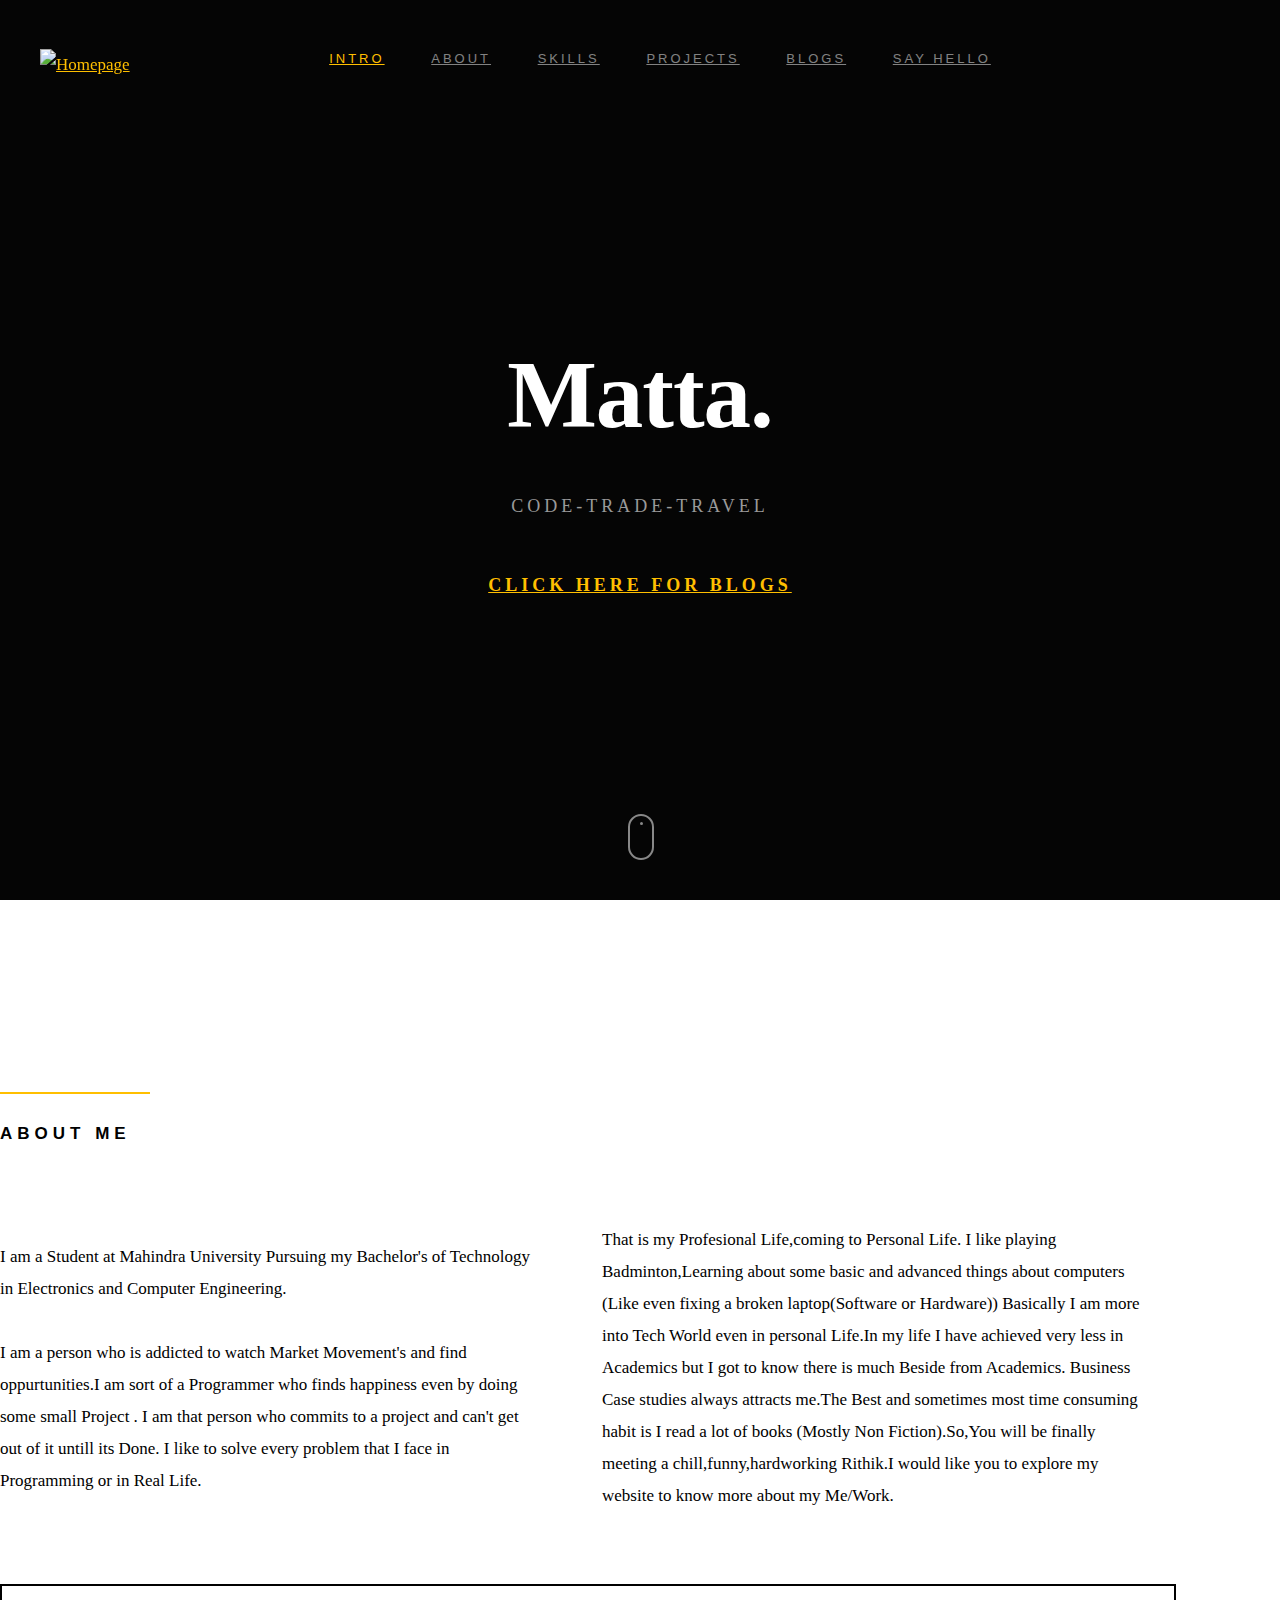
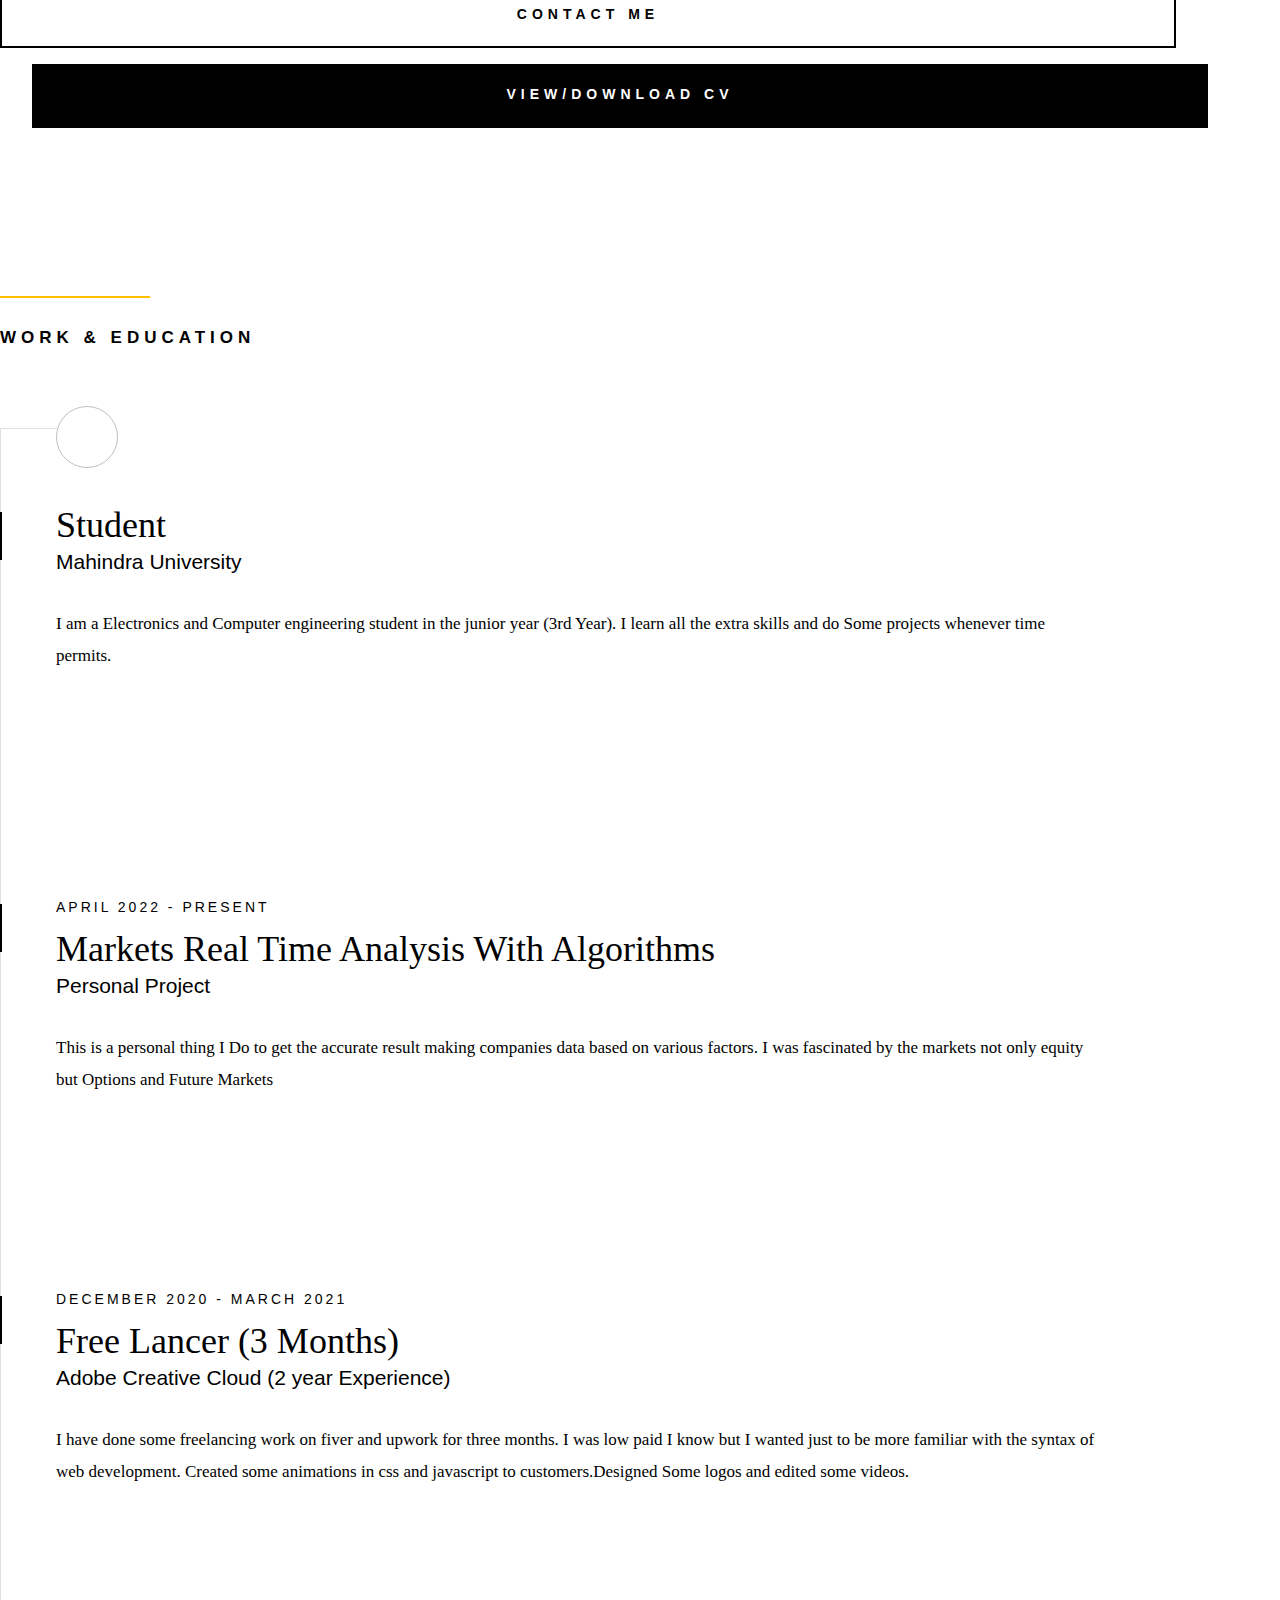
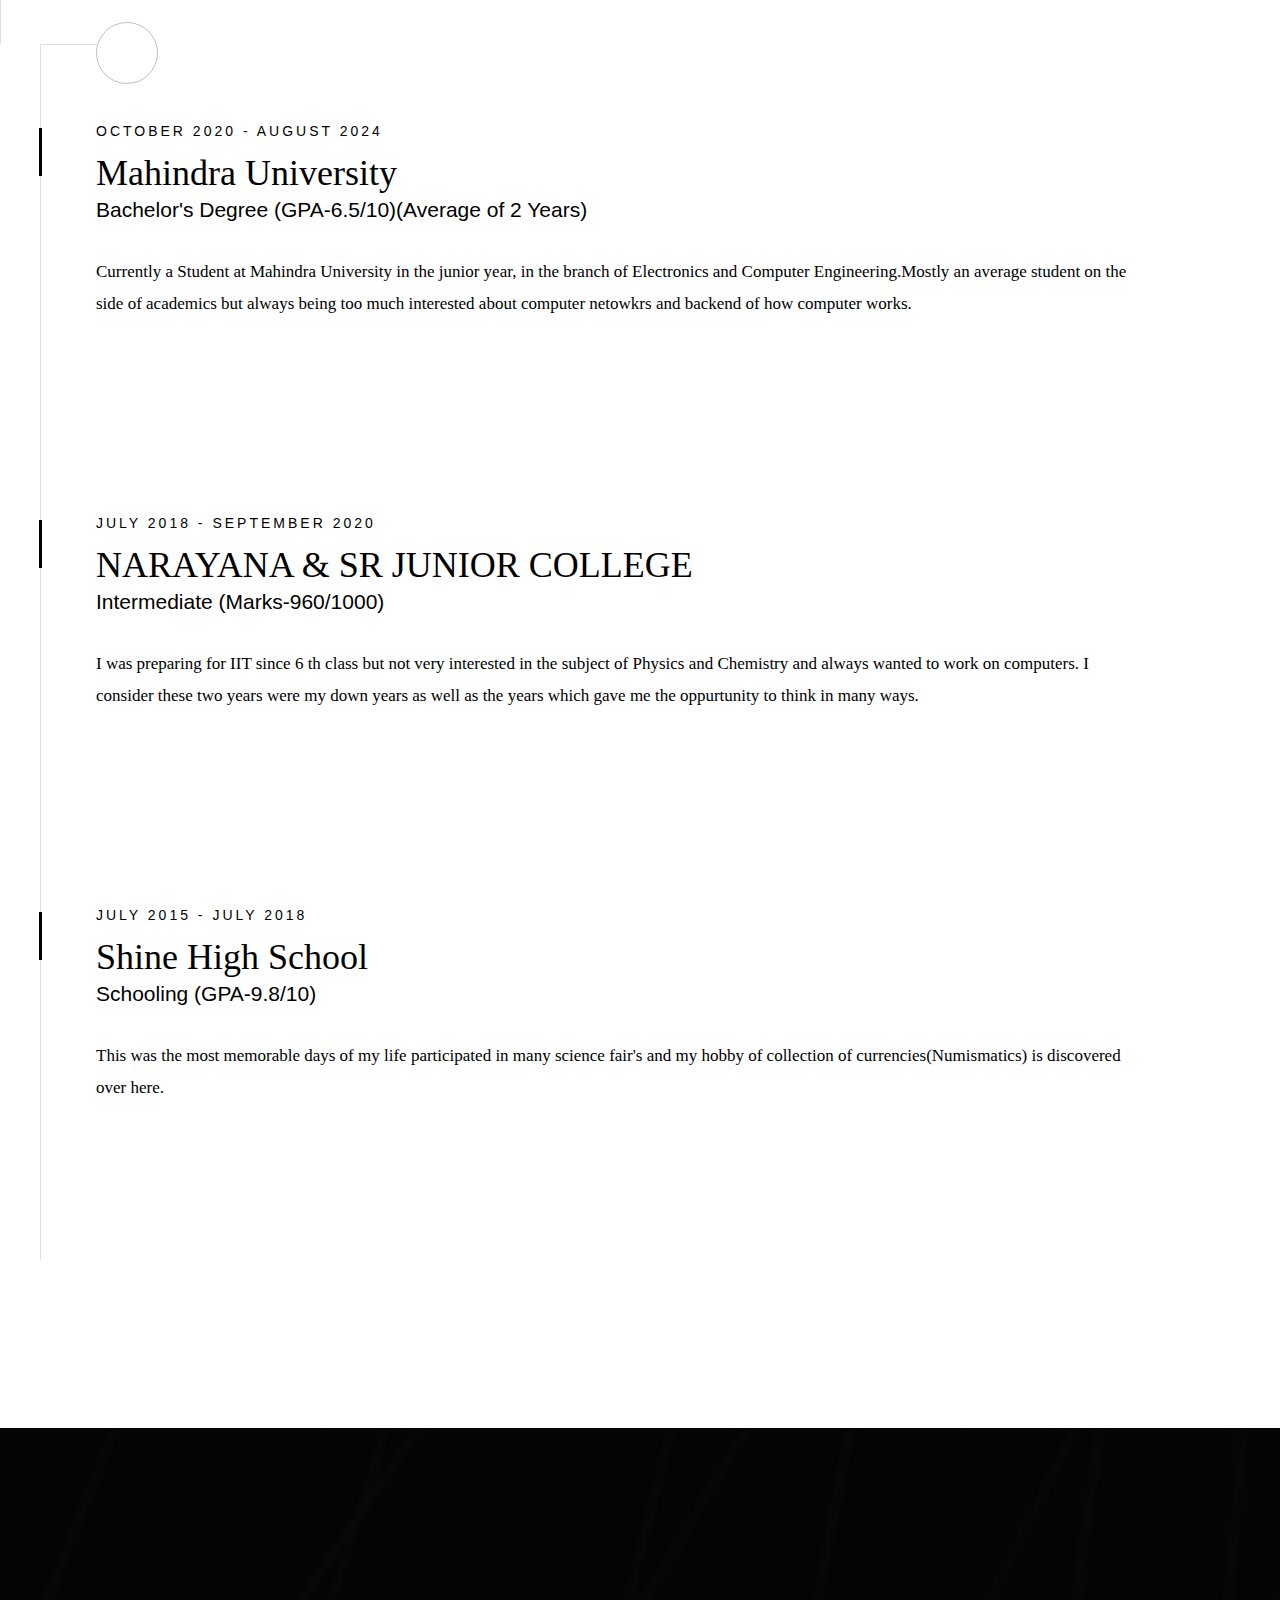
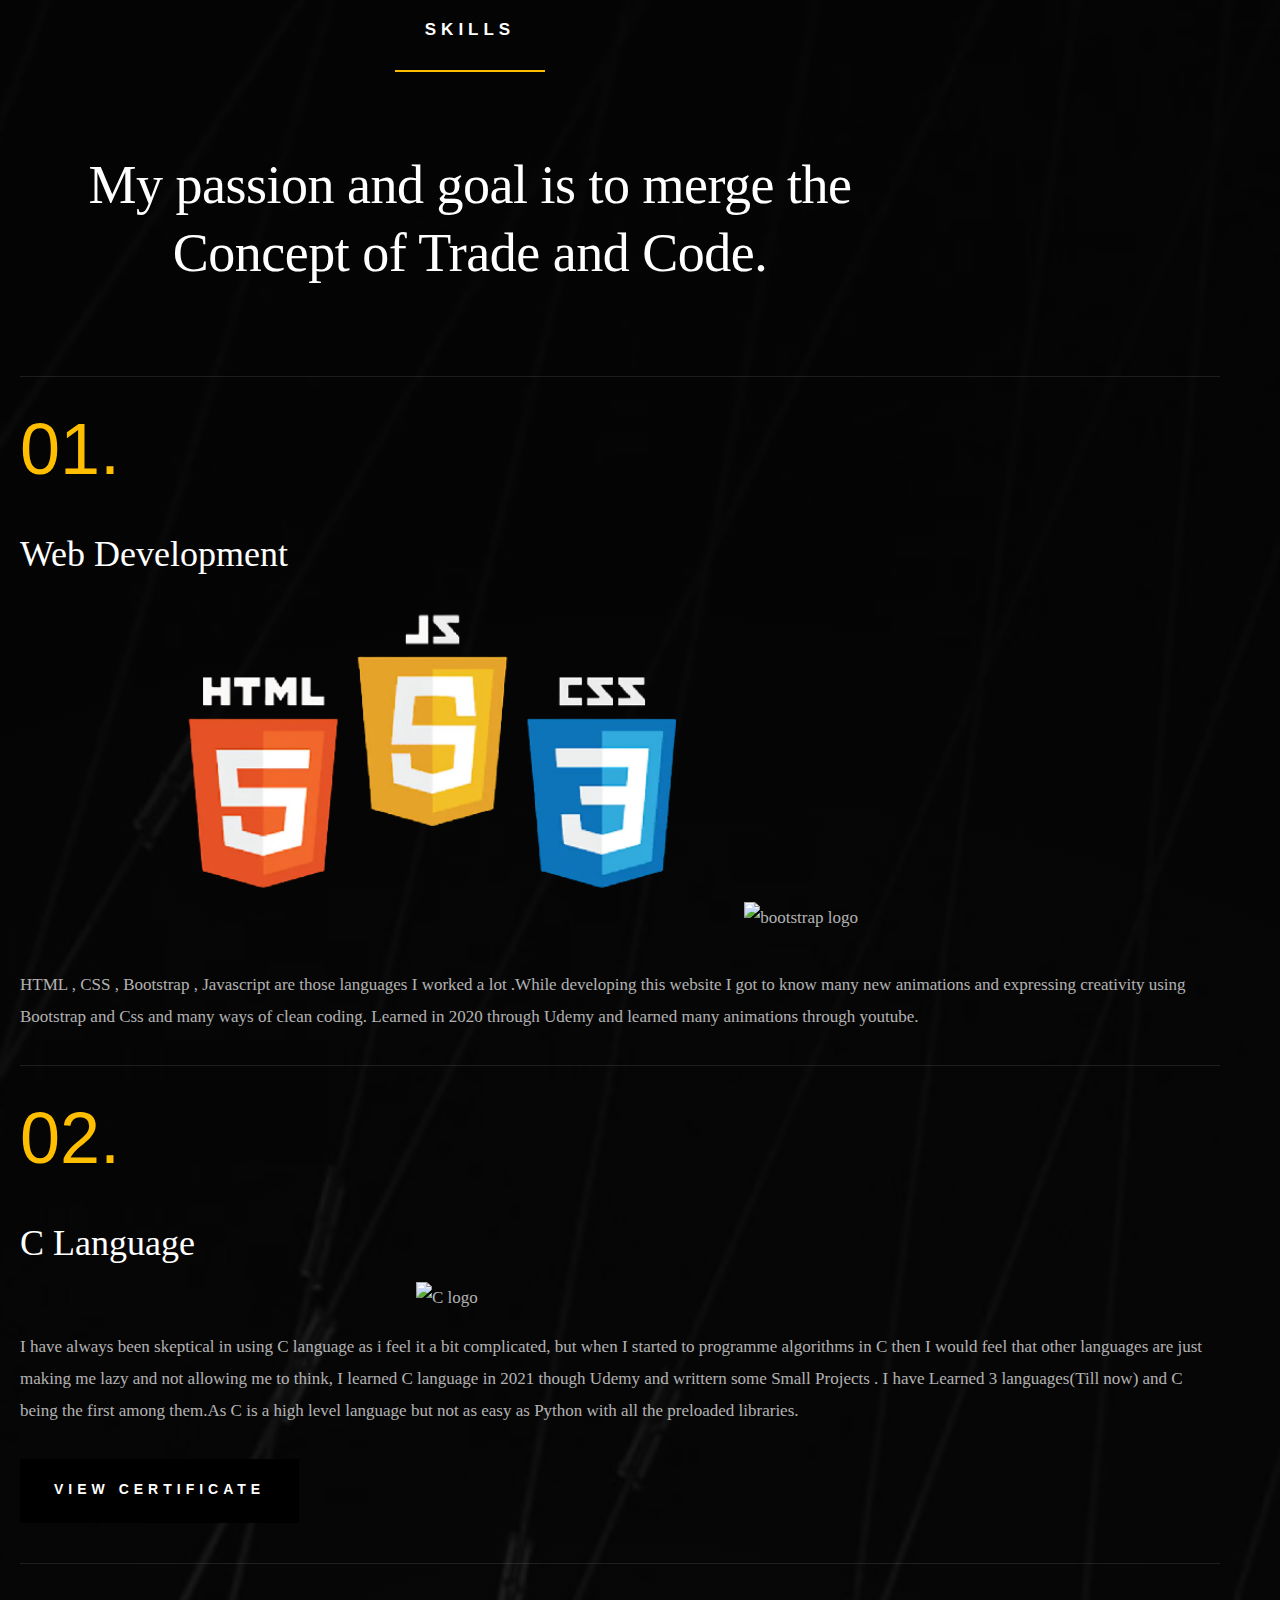
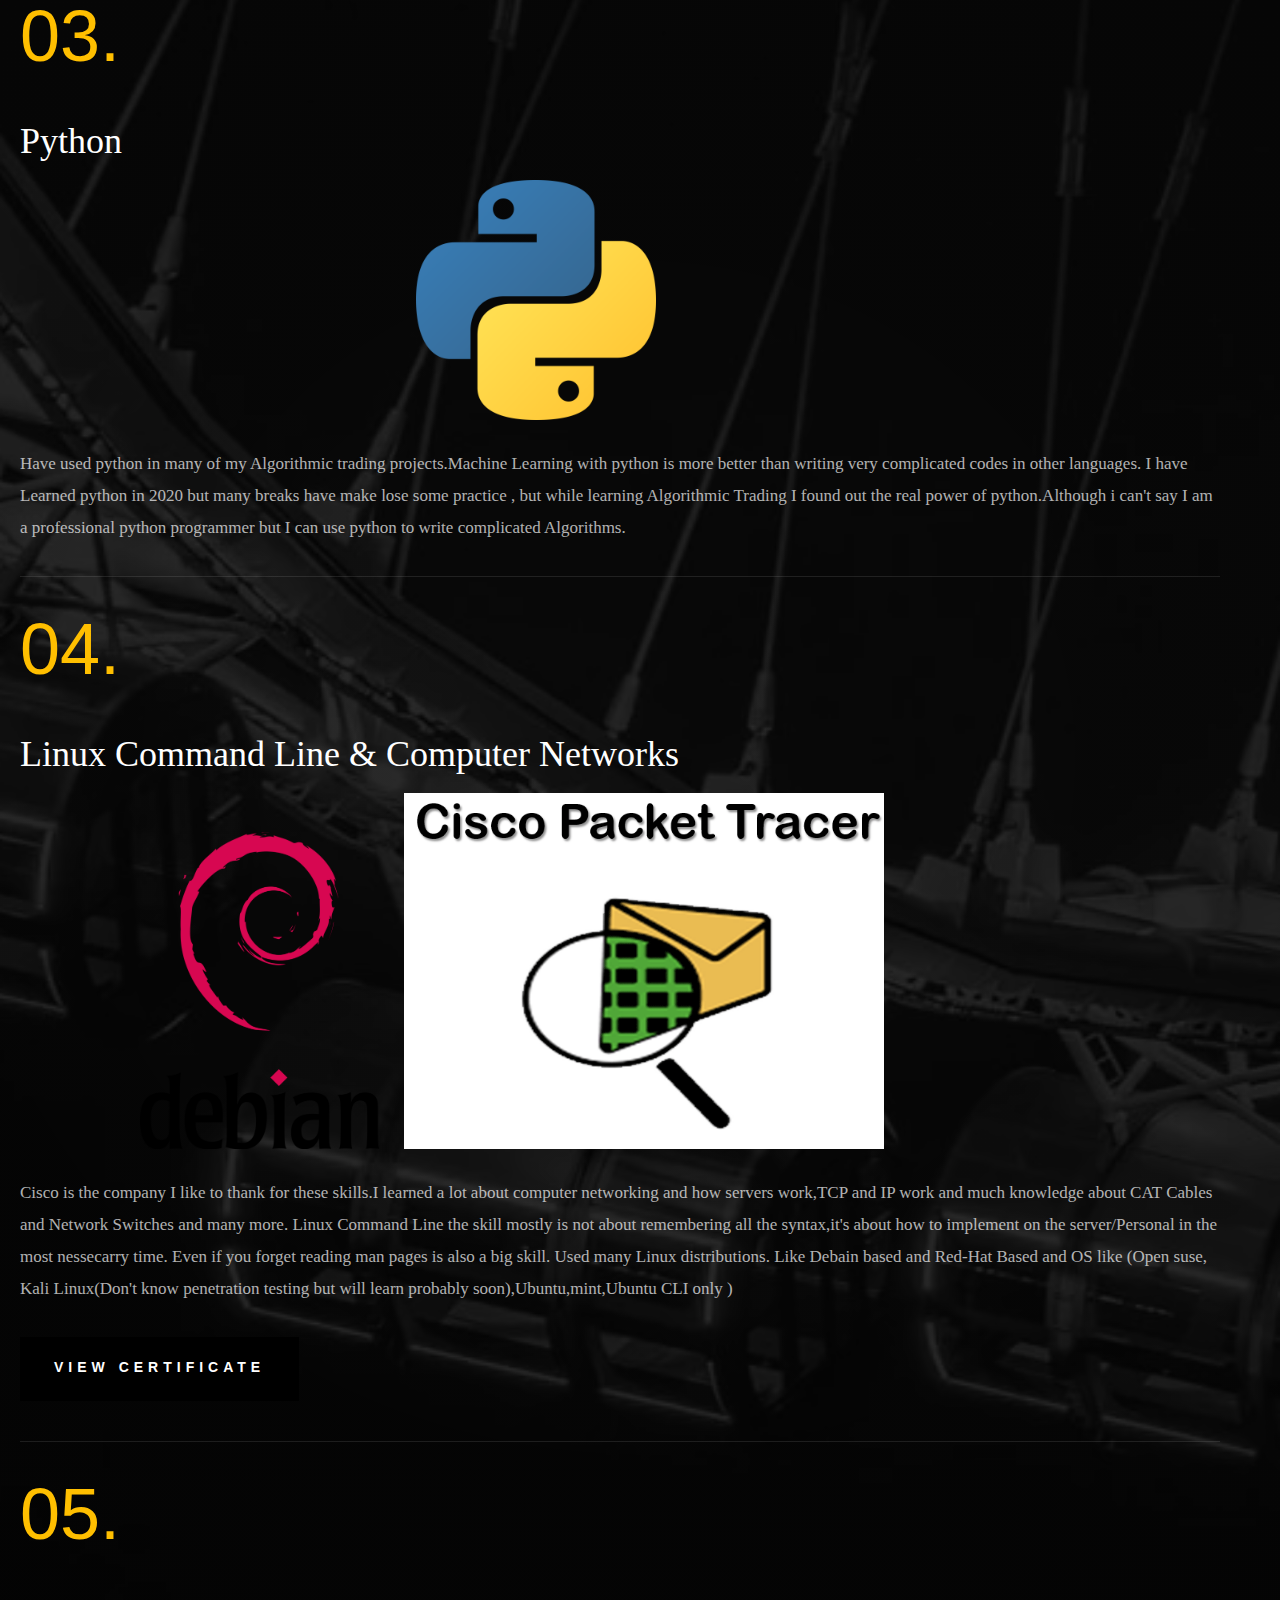
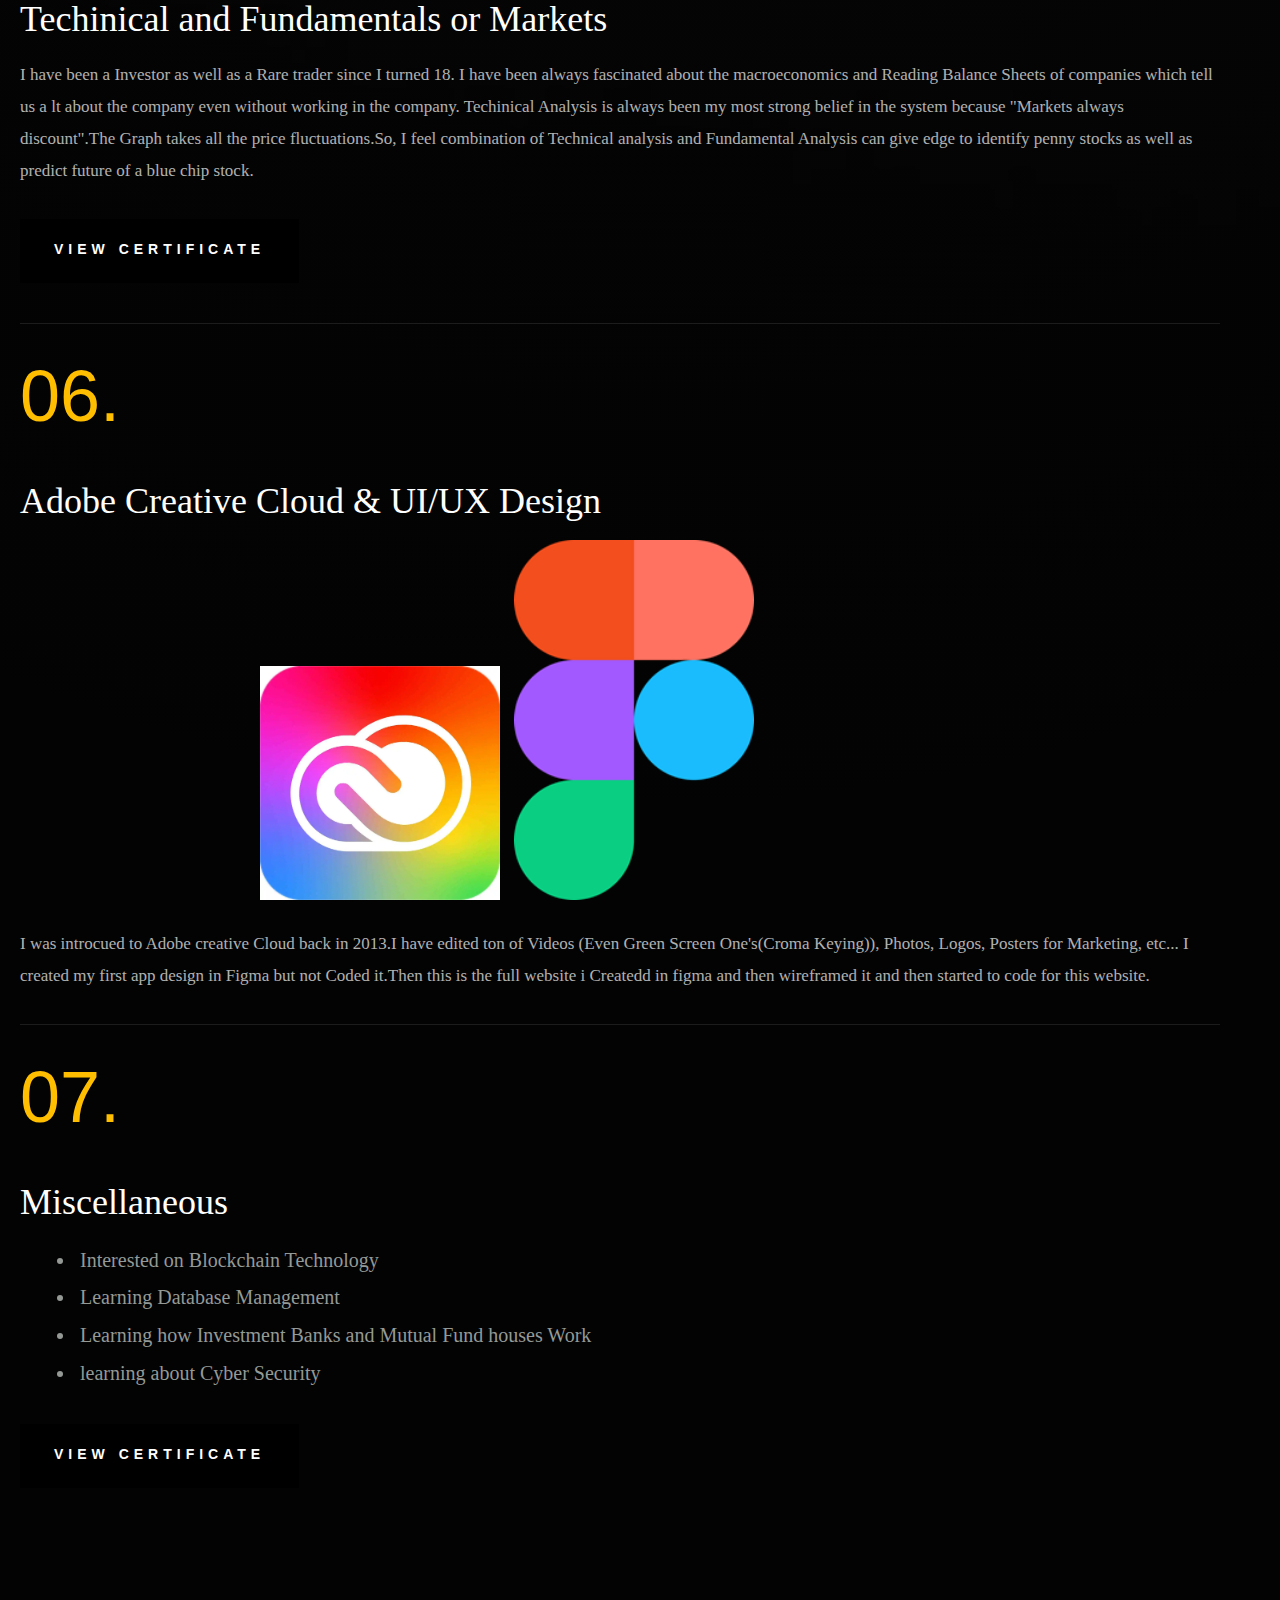
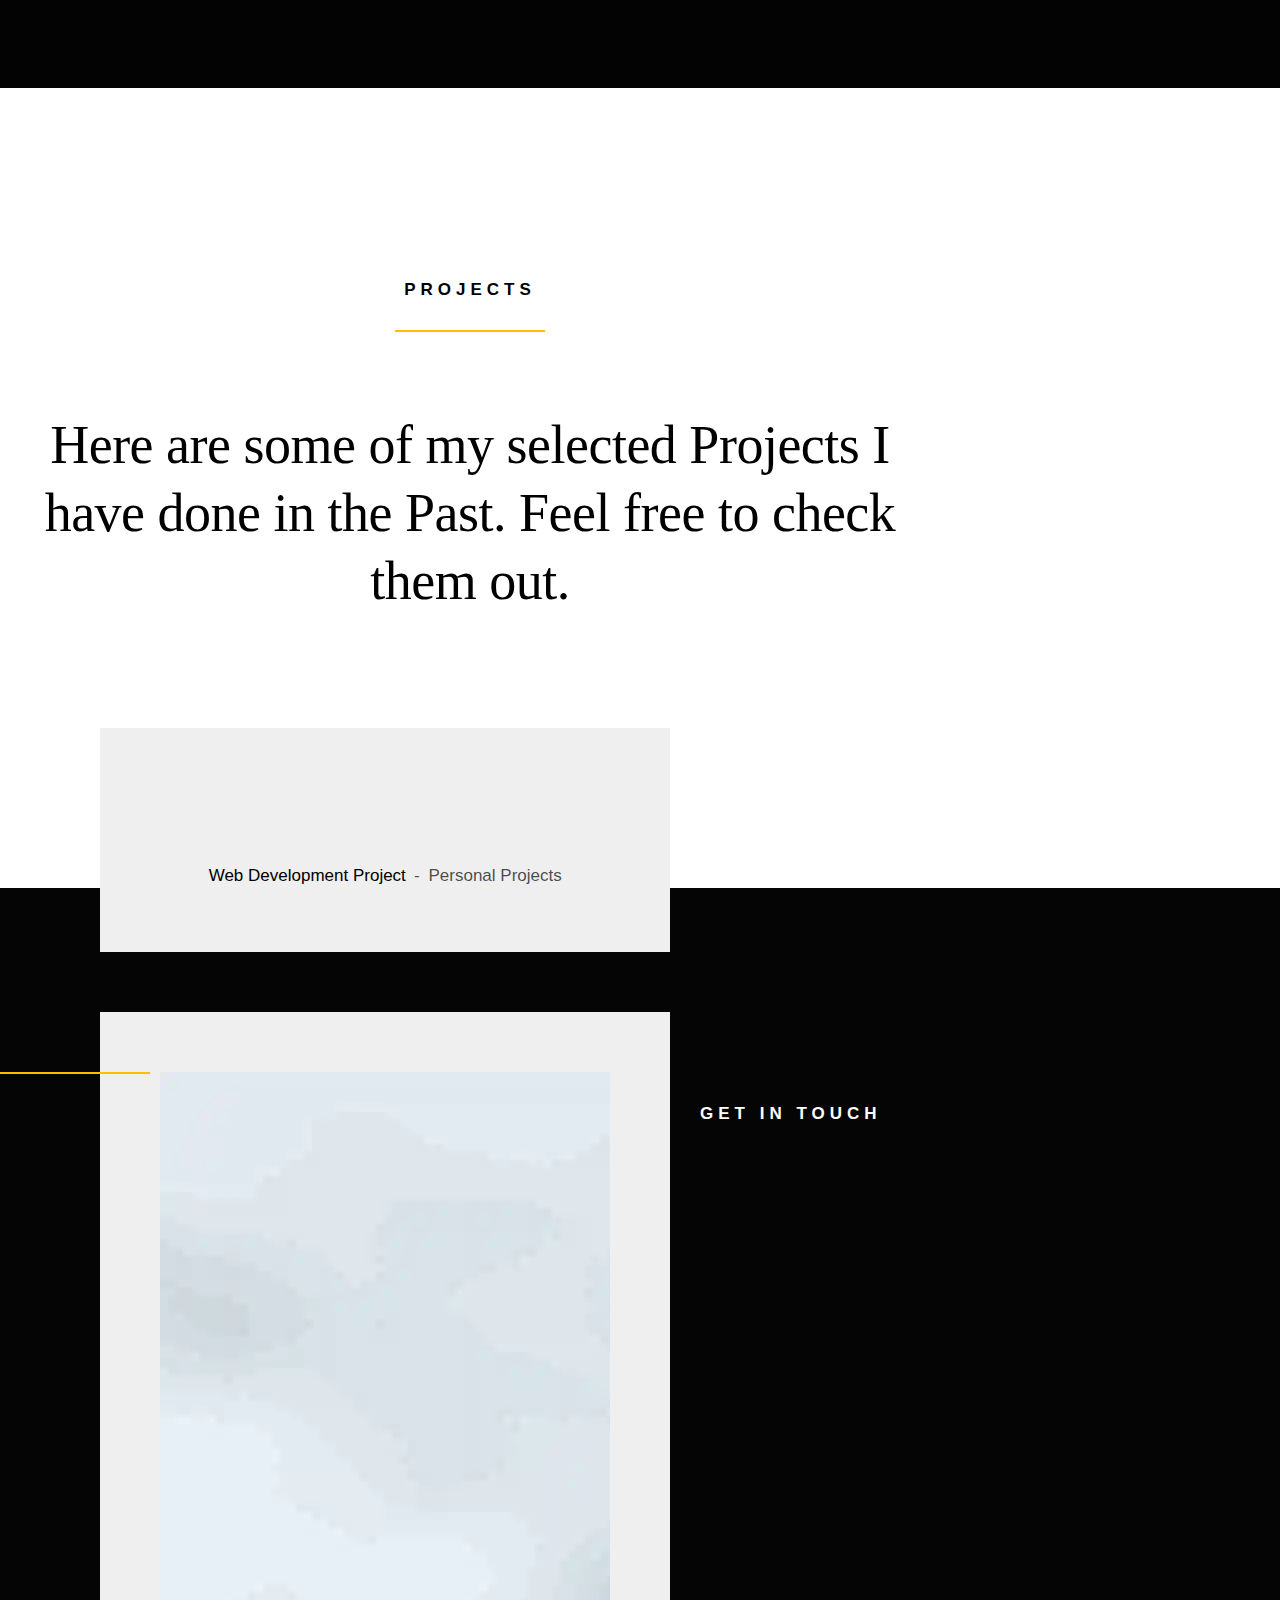
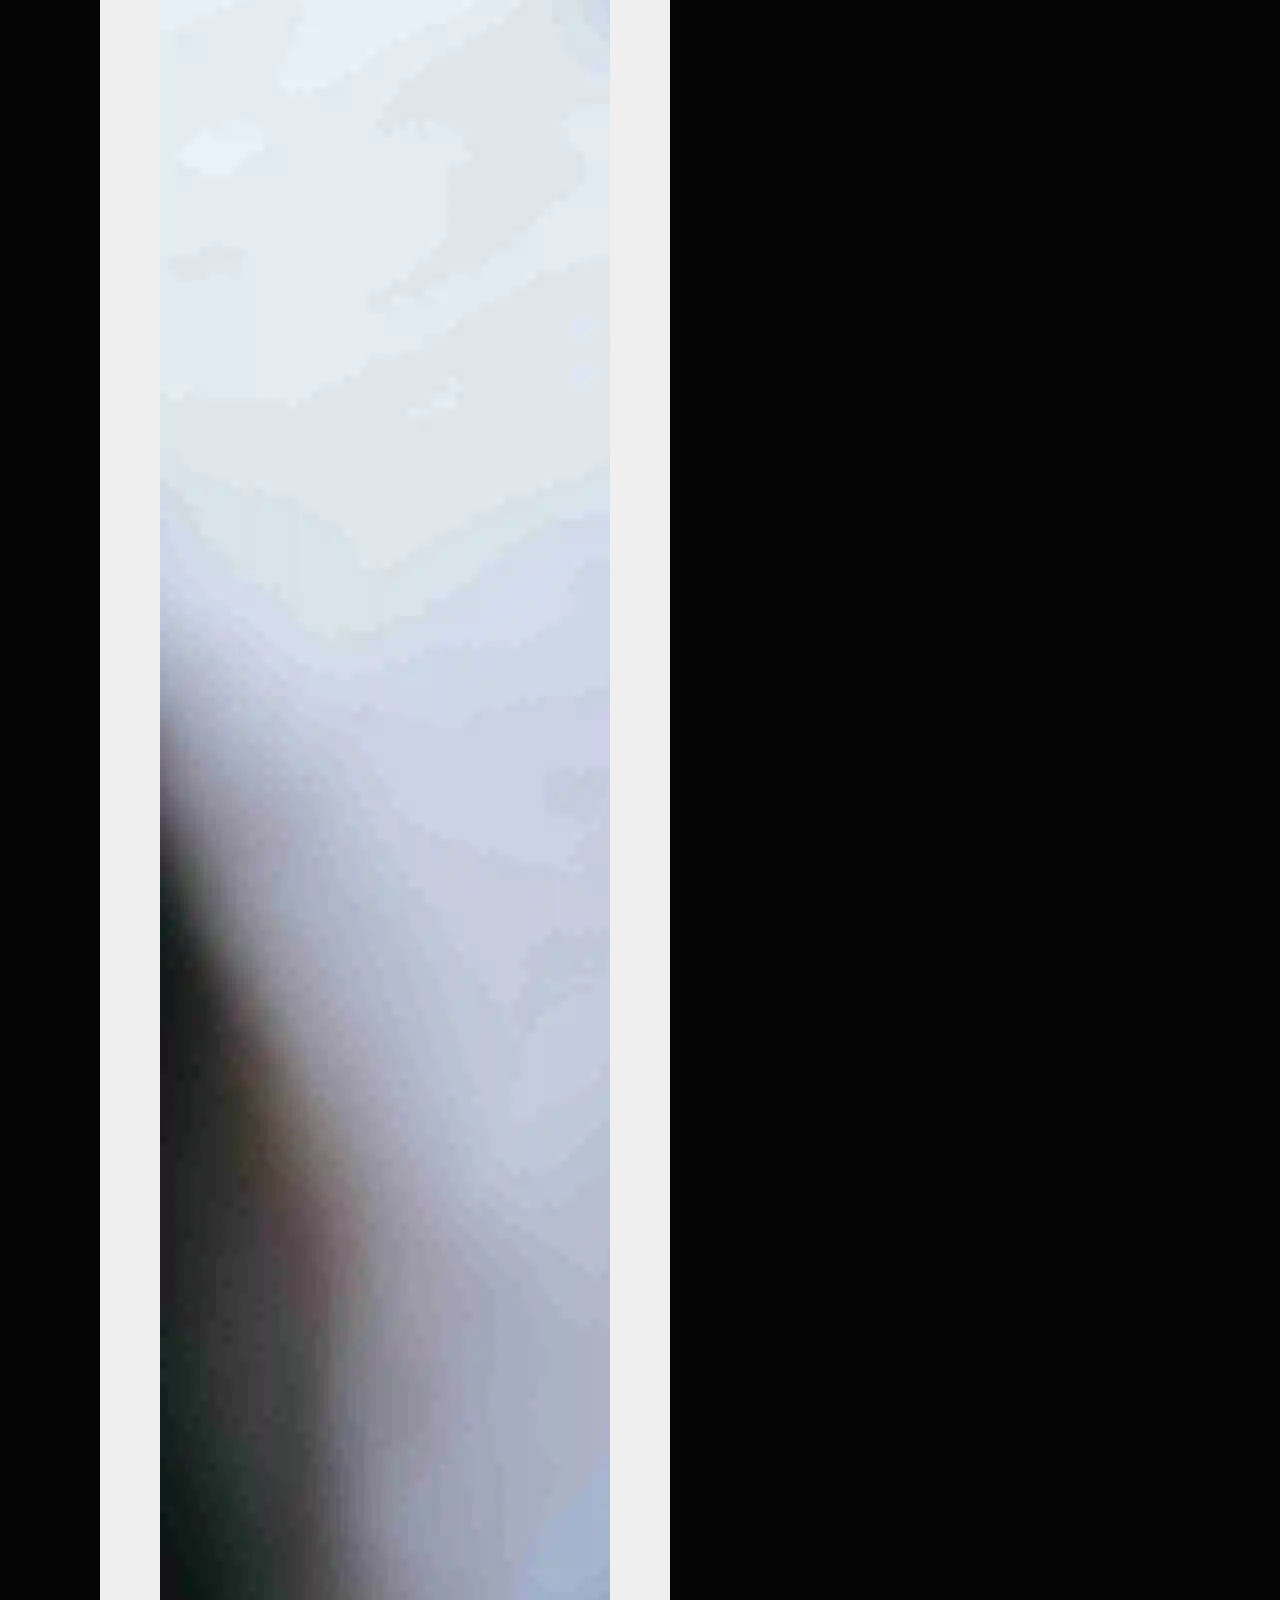
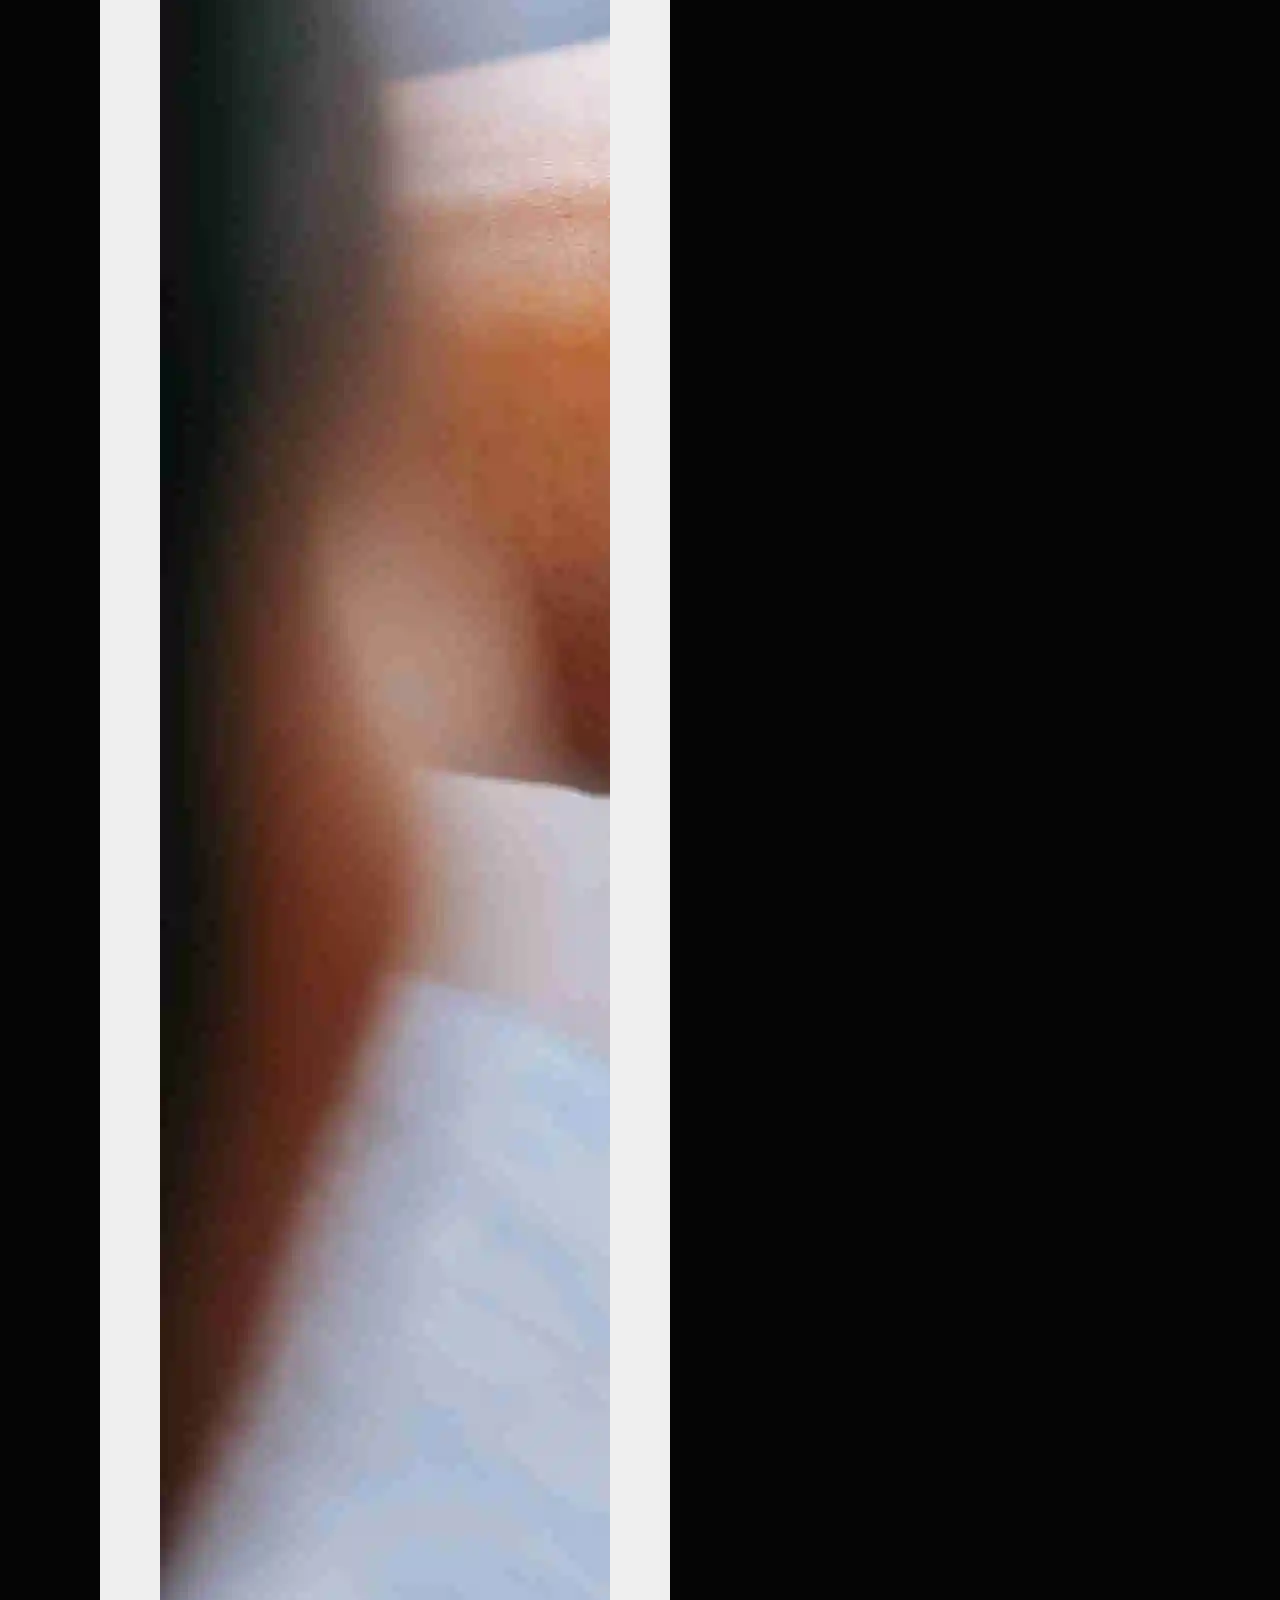
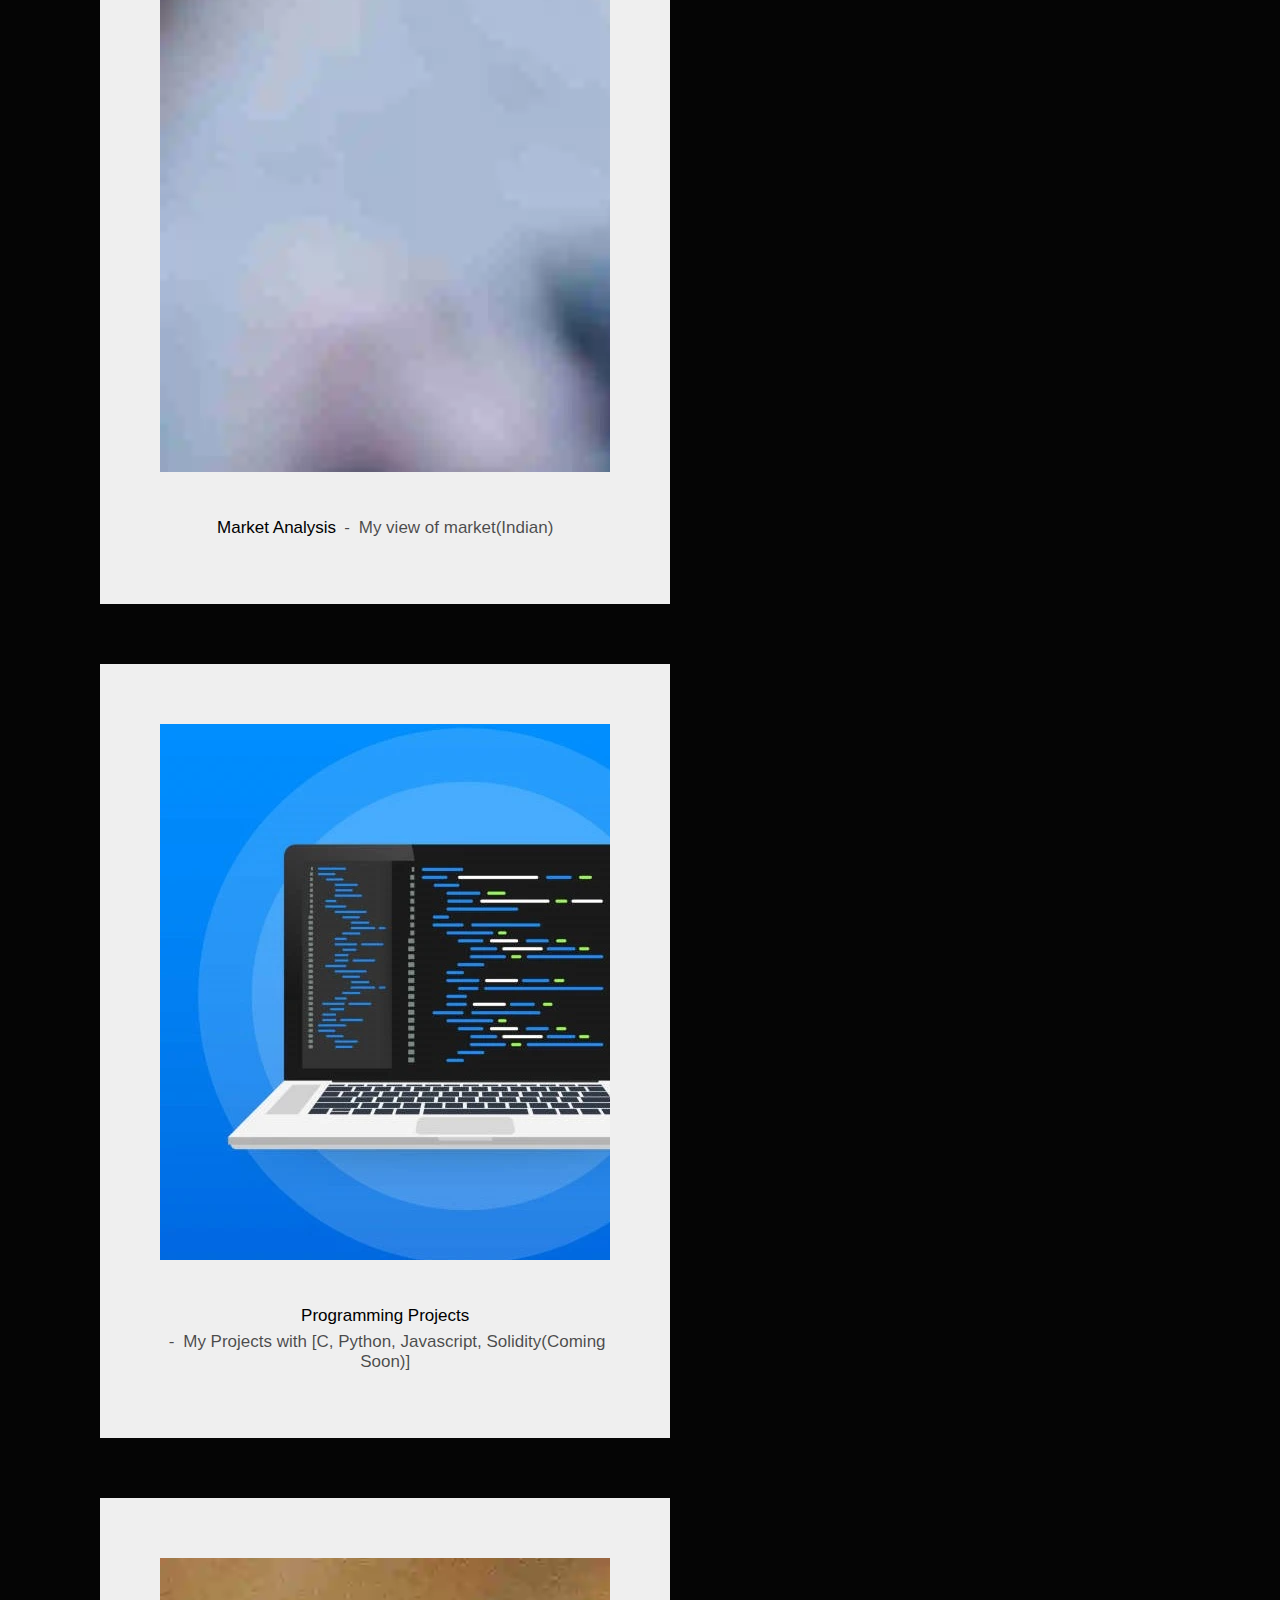
==== index.html @ fb53b97e "Updated right Cick action" ====
<!DOCTYPE html>
<html class="no-js" lang="en">
<head>

    <!--- basic needs-->
    <meta charset="utf-8">
    <title>Rithik Reddy</title>
    <meta name="description" content="This is a portfolio Website of Matta Rithik Reddy a student studying at Mahindra University in Electronics and Computer Engineering.I am a Coder, Programmer, Market Data Algorithmic  Analyser.">
    <meta name="author" content="I am Rithik Redddy A Student and a progrmmer and a Investor/Trader">

    <!-- mobile specific metas-->
    <meta name="viewport" content="width=device-width, initial-scale=1">

    <!-- CSS-->
    <link rel="stylesheet" href="css/base.css">
    <link rel="stylesheet" href="css/vendor.css">
    <link rel="stylesheet" href="css/main.css">
    
    <!--Baground links--> <!--Not in Action Now-->
    <!--<link rel="stylesheet" href="style.css"> Need to Code very specifically for this-->
    <link href="fontawesome/css/all.css" rel="stylesheet">

    <!-- script-->
    <script src="js/modernizr.js"></script>
    <script src="js/pace.min.js"></script>

    <!-- favicons -->
    <link rel="apple-touch-icon" sizes="180x180" href="favicon_io/apple-touch-icon.png">
    <link rel="icon" type="image/png" sizes="32x32" href="favicon_io/favicon-32x32.png">
    <link rel="icon" type="image/png" sizes="16x16" href="favicon_io/favicon-16x16.png">
    <link rel="manifest" href="favicon_io/site.webmanifest">

</head>

<body id="top">

    <div id="preloader">
        <div id="loader"></div>
    </div>

    <!-- Website header -->
    <header class="s-header">

        <div class="header-logo">
            <a class="site-logo" href="index.html">
                <img src="images/logo.png" alt="Homepage">
            </a>
        </div>

        <nav class="header-nav-wrap">
            <ul class="header-main-nav">
                <li class="current"><a class="smoothscroll" href="#intro" title="intro">Intro</a></li>
                <li><a class="smoothscroll" href="#about" title="about">About</a></li>
                <li><a class="smoothscroll" href="#services" title="services">Skills</a></li>
                <li><a class="smoothscroll" href="#works" title="works">Projects</a></li>
                <li><a  href="Blog\index.html" target="_blank" title="Blogs">Blogs</a></li>
                <li><a class="smoothscroll" href="#contact" title="contact us">Say Hello</a></li>
            </ul>

            <ul class="header-social">
                <li><a href="https://www.linkedin.com/in/rithik-reddy-matta-a4a5b3221/" target=”_blank”><i class="fab fa-linkedin" aria-hidden="true"></i></a></li>
                <li><a href="https://github.com/MattaRithikReddy" target=”_blank”><i class="fab fa-github" aria-hidden="true"></i></a></li>
                <li><a href="https://www.instagram.com/rithikreddy_matta/" target=”_blank”><i class="fab fa-instagram" aria-hidden="true"></i></a></li>
                <li><a href="https://twitter.com/rithikreddy_18" target=”_blank”><i class="fab fa-twitter" aria-hidden="true"></i></a></li>
            </ul>
        </nav>

        <a class="header-menu-toggle" href="#"><span>Menu</span></a>

    </header> <!-- end s-header(site-header) -->

<!--Baground Behind Intro-->


    <!-- intro -->
    <section class="box-intro">
          <div class="table-cell">
              <h1 class="box-headline letters rotate-2">
                  <span class="box-words-wrapper">
                      <b class="is-visible" style="color:white;">Matta.</b>
                      <b style="color:white;">&nbsp;Rithik .</b>
                      <b style="color:white;">Reddy .</b>
                    <!--  <b class="Full Name">Matta Rithik Reddy</b> it is looking ODD-->
                  </span>
          </h1>
              <h5>Code-Trade-Travel</h5>
              <h5><a href="Blog\index.html" target="_blank"><strong>Click here For Blogs</strong></a>  </h5>
          </div>

          <div class="mouse">
              <div class="scroll"></div>
          </div>
      </section>


    <!-- about -->
    <section id="about" class="s-about target-section">

        <div class="about-me">

            <div class="row heading-block" data-aos="fade-up">
                <div class="column large-full">
                    <h2 class="section-heading">About Me</h2>
                </div>
            </div>

            <div class="row about-me__content" data-aos="fade-up">
                <div class="column large-full about-me__text">
                    <p class="lead">
                    I am a Student at Mahindra University Pursuing my Bachelor's of Technology in Electronics and Computer Engineering.
                    </p>

                    <p>
                    I am a person who is addicted to watch Market Movement's and find oppurtunities.I am sort of a Programmer who finds
                    happiness even by doing some small Project . I am  that person who commits to a project and can't get out of it untill its Done.
                    I like to solve every problem that I face in Programming or in Real Life.
                    </p>

                    <p>
                    That is my Profesional Life,coming to Personal Life. I like playing Badminton,Learning about some basic and advanced things about computers (Like even  fixing a broken laptop(Software or Hardware))
                    Basically I am more into Tech World even in personal Life.In my life I have achieved very less in Academics but I got to know there is much Beside from Academics. Business Case studies always attracts me.The Best and sometimes most time consuming habit is
                    I read a lot of books (Mostly Non Fiction).So,You will be finally meeting a chill,funny,hardworking Rithik.I would like you to explore my website to know more about my Me/Work.
                    </p>

                </div>
            </div>

            <div class="row about-me__buttons">
                <div class="column large-half tab-full" data-aos="fade-up">
                    <a href="#contact" class="btn btn--stroke full-width">Contact Me</a>
                </div>
                <div class="column large-half tab-full" data-aos="fade-up">
                    <a href="Certificates/Resume.pdf"target="_blank" class="btn btn--primary full-width">View/Download CV</a>
                </div>
            </div>

        </div> <!-- end about-me -->

        <div class="about-experience">

            <div class="row heading-block" data-aos="fade-up">
                <div class="column large-full">
                    <h2 class="section-heading">Work & Education</h2>
                </div>
            </div>

            <div class="row about-experience__timeline">

                <div class="column large-half tab-full" data-aos="fade-up">
                    <div class="timeline">

                        <div class="timeline__icon-wrap">
                            <span class="timeline__icon timeline__icon--work"></span>
                        </div>
                        <div class="timeline__block">
                            <div class="timeline__bullet"></div>
                            <div class="timeline__header">
                                <p class="timeline__timeframe"></p>
                                <h3 class="item-title">Student</h3>
                                <h5>Mahindra University</h5>
                            </div>
                            <div class="timeline__desc">
                                <p>I am a Electronics and Computer engineering student in the junior year (3rd Year). I learn all the extra skills and do Some projects  whenever time permits.</p>
                            </div>
                        </div>


                        <div class="timeline__block">
                            <div class="timeline__bullet"></div>
                            <div class="timeline__header">
                                <p class="timeline__timeframe">April 2022 - Present</p>
                                <h3 class="item-title">Markets Real Time Analysis With Algorithms</h3>
                                <h5>Personal Project </h5>
                            </div>
                            <div class="timeline__desc">
                                <p>This is a personal thing I Do to get the accurate result making companies data based on various factors. I was fascinated by the markets not only equity but Options and Future Markets </p>
                            </div>
                        </div>

                        <div class="timeline__block">
                            <div class="timeline__bullet"></div>
                            <div class="timeline__header">
                                <p class="timeline__timeframe">December 2020 - march 2021</p>
                                <h3 class="item-title">Free Lancer (3 Months)</h3>
                                <h5>Adobe Creative Cloud (2 year Experience)</h5>
                            </div>
                            <div class="timeline__desc">
                                <p>I have done some freelancing work on fiver and upwork for three months. I was low paid I know but I wanted just to be more familiar with the syntax of web development. Created some animations in css and javascript to customers.Designed Some logos and edited some videos.</p>
                            </div>
                        </div>
                    </div>
                </div>

                <div class="column large-half tab-full" data-aos="fade-up">
                    <div class="timeline">

                        <div class="timeline__icon-wrap">
                            <span class="timeline__icon timeline__icon--education"></span>
                        </div>

                        <div class="timeline__block">
                            <div class="timeline__bullet"></div>
                            <div class="timeline__header">
                                <p class="timeline__timeframe">October 2020 - August 2024</p>
                                <h3 class="item-title">Mahindra University </h3>
                                <h5>Bachelor's Degree (GPA-6.5/10)(Average of 2 Years)</h5>
                            </div>
                            <div class="timeline__desc">
                                <p>Currently a  Student at Mahindra University in  the junior year, in the branch of Electronics and Computer Engineering.Mostly an average student on the side of academics but always being too much interested about computer netowkrs and backend of how computer works.</p>
                            </div>
                        </div>

                        <div class="timeline__block">
                            <div class="timeline__bullet"></div>
                            <div class="timeline__header">
                                <p class="timeline__timeframe">JULY 2018 - SEPTEMBER 2020</p>
                                <h3 class="item-title">NARAYANA & SR JUNIOR COLLEGE</h3>
                                <h5>Intermediate (Marks-960/1000)</h5>
                            </div>
                            <div class="timeline__desc">
                                <p>I was preparing for IIT since 6 th class but not very interested in the subject of Physics and Chemistry and always wanted to work on computers. I consider these two years were my down years as well as the years which gave me the oppurtunity to think in many ways. </p>
                            </div>
                        </div>

                        <div class="timeline__block">
                            <div class="timeline__bullet"></div>
                            <div class="timeline__header">
                                <p class="timeline__timeframe">july 2015 - july 2018</p>
                                <h3 class="item-title">Shine High School</h3>
                                <h5>Schooling (GPA-9.8/10)</h5>
                            </div>
                            <div class="timeline__desc">
                                <p>This was the most memorable days of my life participated in many science fair's and my hobby of collection of currencies(Numismatics) is discovered over here.</p>
                            </div>
                        </div>

                    </div>
                </div>
            </div>

        </div> <!-- end about-experience -->

    </section> <!-- end s-about -->


    <!-- Skills -->
    <section id="services" class="s-services ss-dark target-section">

        <div class="shadow-overlay"></div>

        <div class="row heading-block heading-block--center" data-aos="fade-up">
            <div class="column large-full">
                <h2 class="section-heading section-heading--centerbottom">Skills</h2>

                <p class="section-desc">
                    My passion and goal is to merge the Concept of Trade and Code.
                </p>
            </div>
        </div> <!-- end heading-block -->

        <div class="row services-list block-large-1-3 block-medium-1-2 block-tab-full">

            <div class="column item-service" data-aos="fade-up">
                <div class="item-service__content">
                    <h4 class="item-title">Web Development</h4>
                    <img class="Html-css-image" src="images\skills\html-css-js.webp" alt="all three languages logo">
                    <img class="Bootstrap-image" src="images\skills\bootstrap-stack.webp" alt="bootstrap logo">
                    <p>
                    HTML , CSS , Bootstrap , Javascript are those languages I worked a lot .While developing this website I got to know many new animations and expressing creativity using Bootstrap and Css and many ways of clean coding. Learned in 2020 through Udemy and learned many animations through youtube.
                    </p>
                </div>
            </div>

            <div class="column item-service" data-aos="fade-up">
                <div class="item-service__content">
                    <h4 class="item-title">C Language </h4>
                    <img class="C-language" src="images\skills\C-language.webp" alt="C logo">
                    <p>
                    I have always been skeptical in using C language as i feel it a bit complicated, but when I started to programme algorithms in C then I  would feel that other languages are just making me lazy and not allowing me to think,
                    I learned C language in 2021 though Udemy and writtern some Small Projects . I have Learned 3 languages(Till now) and C being the first among them.As C is a high level language but not as easy as Python with all the preloaded libraries.

                    </p>
                </div>
                <div class="column large-half tab-full" >
                    <a href="Certificates\C Language.pdf"target="_blank"  class="btn btn--primary ">View Certificate</a>
                </div>
            </div>

            <div class="column item-service" data-aos="fade-up">
                <div class="item-service__content">
                    <h4 class="item-title">Python</h4>
                      <img class="C-language" src="images\skills\Python.webp" alt="Python Logo">
                    <p>
                    Have used python in many of my Algorithmic trading projects.Machine Learning with python is more better than writing very complicated codes in other languages.
                    I have Learned python in 2020 but many breaks have make lose some practice , but while learning Algorithmic Trading I found out the real power of python.Although i can't say I
                    am a professional python programmer but I can use python to write complicated Algorithms.
                    </p>
                </div>
            </div>

            <div class="column item-service" data-aos="fade-up">
                <div class="item-service__content">
                    <h4 class="item-title">Linux Command Line & Computer Networks</h4>
                      <img class="Debian" src="images\skills\Debian.webp" alt="Debian">
                      <img class="packettracer" src="images\skills\packet-tracer.webp" alt="packettracer">
                    <p>
                      Cisco is the company I like to thank for these skills.I learned a lot about computer networking and how servers work,TCP and IP work and much knowledge about CAT Cables and Network Switches and many more.
                      Linux Command Line the skill mostly is not about remembering all the syntax,it's about how to implement on the server/Personal in the most nessecarry time. Even if you forget reading man pages is also a big skill.
                      Used many Linux distributions. Like Debain based and Red-Hat Based and OS like (Open suse, Kali Linux(Don't know penetration testing but will learn probably soon),Ubuntu,mint,Ubuntu CLI only )
                    </p>
                </div>
                  <div class="column large-half tab-full" >
                        <a href="Certificates\Linux_Networking.pdf"target="_blank"  class="btn btn--primary ">View Certificate</a>
                   </div>
            </div>

            <div class="column item-service" data-aos="fade-up">
                <div class="item-service__content">
                    <h4 class="item-title">Techinical and Fundamentals or Markets</h4>
                    <p>
                      I have been a Investor as well as a Rare trader since I turned 18. I have been always fascinated about the macroeconomics and Reading Balance Sheets of companies which  tell us a lt about the company even without working in the company.
                      Techinical Analysis is always been my most strong belief in the system because "Markets always discount".The Graph takes all the price fluctuations.So, I feel combination of Technical analysis and Fundamental Analysis can give edge to identify penny stocks as well as predict future of
                      a blue chip stock.
                    </p>
                </div>
                <div class="column large-half tab-full" >
                    <a href="Certificates\Markets.pdf"target="_blank"  class="btn btn--primary ">View Certificate</a>
                </div>
            </div>

            <div class="column item-service" data-aos="fade-up">
                <div class="item-service__content">
                    <h4 class="item-title">Adobe Creative Cloud & UI/UX Design</h4>
                    <img class="Adobe" src="images\skills\Adobe.webp" alt="Debian">
                    <img class="Figma" src="images\skills\Figma-logo.webp" alt="Figma">

                    <p>
                      I was introcued to Adobe creative Cloud back in 2013.I have edited ton of Videos (Even Green Screen One's(Croma Keying)), Photos, Logos, Posters for Marketing, etc...
                      I created my first app design in Figma but not Coded it.Then this is the full website i Createdd in figma and then wireframed it and then started to code for this website.</p>
                </div>
            </div>
            <div class="column item-service" data-aos="fade-up">
                <div class="item-service__content">
                    <h4 class="item-title">Miscellaneous</h4>
                    <ul>
                      <li class="skills-Miscellaneous">Interested on Blockchain Technology</li>
                      <li class="skills-Miscellaneous">Learning Database Management</li>
                      <li class="skills-Miscellaneous">Learning how Investment Banks and Mutual Fund houses Work</li>
                      <li class="skills-Miscellaneous">learning about Cyber Security</li>
                    </ul>

                </div>
                <div class="column large-half tab-full" >
                        <a href="Certificates\CyberSecurity.pdf"target="_blank" class="btn btn--primary ">View Certificate</a>
                </div>
            </div>

        </div> <!-- end services-list -->

    </section> <!-- end s-services -->


    <!-- Project Works in Past
    ================================================== -->
    <section id="works" class="s-works target-section">

        <div class="row heading-block heading-block--center" data-aos="fade-up">
            <div class="column large-full">
                <h2 class="section-heading section-heading--centerbottom">Projects</h2>
                <p class="section-desc">
                    Here are some of my selected Projects I have done in the Past. Feel free to
                    check them out.
                </p>
            </div>
        </div> <!-- Projects Overview -->

        <div class="masonry-wrap">

            <div class="masonry">
                <div class="grid-sizer"></div>

                <div class="masonry__brick" data-aos="fade-up">
                    <div class="item-folio">
                        <div class="item-folio__thumb">
                            <a href="images\Website.webp" class="thumb-link" title="Shutterbug" data-size="1050x700">
                                <img src="images\Website.webp"
                                     srcset="Rithikreddy\images\Website.webp 1x, images\Website.webp 2x" alt="">
                            </a>
                            <a href="https://github.com/MattaRithik/mywebsite" class="item-folio__project-link" title="Project link" target="_blank"></a>
                        </div>

                        <div class="item-folio__text">
                            <h4 class="item-folio__title">
                                Web Development Project
                            </h4>
                            <p class="item-folio__cat">
                                Personal Projects
                            </p>
                        </div>

                        <div class="item-folio__caption">
                            <p>This website is my personal Website and my first fully functional website,Soon many functionalities will be Launched and will be keeping it posted with content on Stock Market Analysis and Programming Projects.</p>
                        </div>
                    </div>
                </div>


                <div class="masonry__brick" data-aos="fade-up">
                    <div class="item-folio">
                        <div class="item-folio__thumb">
                            <a href="images\Trading_Blogs.webp" class="thumb-link" title="Woodcraft" data-size="1050x700">
                                <img src="images/portfolio/woodcraft.jpg"
                                     srcset="images\Trading_Blogs.webp 1x, images\Trading_Blogs.webp 2x" alt="">
                            </a>
                            <a href="https://www.rithikreddy.com" class="item-folio__project-link" title="Project link" target="_blank"></a>
                        </div>
                        <div class="item-folio__text">
                            <h4 class="item-folio__title">
                                Market Analysis
                            </h4>
                            <p class="item-folio__cat">
                                My view of market(Indian)
                            </p>
                        </div>
                        <div class="item-folio__caption">
                            <p>Blogs will be uploaded soon on Markets not only Techinical but also Fundamental Alalysis will be published.</p>
                        </div>
                    </div>
                </div>


                <div class="masonry__brick" data-aos="fade-up">
                    <div class="item-folio">

                        <div class="item-folio__thumb">
                            <a href="images\Coding.webp" class="thumb-link" title="Coding-Vector-art" data-size="1050x700">
                                <img src="images\Coding.webp"
                                     srcset="images\Coding.webp 1x, images\Coding.webp 2x" alt="">
                            </a>
                            <a href="https://www.rithikreddy.com" class="item-folio__project-link" title="Project link" target="_blank"></a>
                        </div>
                        <div class="item-folio__text">
                            <h4 class="item-folio__title">
                                Programming Projects
                            </h4>
                            <p class="item-folio__cat">
                                My Projects with [C, Python, Javascript, Solidity(Coming Soon)]
                            </p>
                        </div>
                        <div class="item-folio__caption">
                            <p>The projects made with mostly any language will be in this folder.Look into it and leave a review on those projects.</p>
                        </div>
                    </div>
                </div>

                <div class="masonry__brick" data-aos="fade-up">
                    <div class="item-folio">
                        <div class="item-folio__thumb">
                            <a href="images\Algorithmic-Trading.webp" class="thumb-link" title="Algo-Trading" data-size="1050x700">
                                <img src="images\Algorithmic-Trading.webp"
                                     srcset="images\Algorithmic-Trading.webp 1x, images\Algorithmic-Trading.webp 2x" alt="">
                            </a>
                            <a href="https://www.rithikreddy.com" class="item-folio__project-link" title="Project link" target="_blank"></a>
                        </div>
                        <div class="item-folio__text">
                            <h4 class="item-folio__title">
                                Algorithmic Trading
                            </h4>
                            <p class="item-folio__cat">
                              Filtering and Predicting Prices Using Algorithms
                            </p>
                        </div>
                        <div class="item-folio__caption">
                            <p>I use Machine learning algortihms like(LSTM, probably neural networks in the future )  with python. I am learning and not a pro programmer of using these algorithms and making predictions. I use some libraries like yfinance for live data and pandas to filter and numpy for calculations. </p>
                        </div>
                    </div>
                </div>


                <div class="masonry__brick" data-aos="fade-up">
                    <div class="item-folio">

                        <div class="item-folio__thumb">
                          <a href="images\Miscalleneuos-Skills.webp" class="thumb-link" title="Miscalleneous-Skill" data-size="1050x700">
                              <img src="images\Miscalleneuos-Skills.webp"
                                   srcset="images\Miscalleneuos-Skills.webp 1x, images\Miscalleneuos-Skills.webp 2x" alt="">
                            </a>
                            <a href="https://www.rithikreddy.com" class="item-folio__project-link" title="Project link" target="_blank"></a>
                        </div>
                        <div class="item-folio__text">
                            <h4 class="item-folio__title">
                                Miscellaneous
                            </h4>
                            <p class="item-folio__cat">
                              Adobe Creative Cloud, Digital Marketing, Investment Bank virtual Internship Projects, Computer Netowrks Projects
                            </p>
                        </div>
                        <div class="item-folio__caption">
                            <p>These are multiple projects which I have been in. These are projects which gave we a wide view on various fields. </p>
                        </div>
                    </div>
                </div>


            </div> <!-- end masonry -->

        </div> <!-- end masonry-wrap -->

    </section> <!-- end s-work -->



    <!-- contact-->
    <section id="contact" class="s-contact ss-dark target-section">

        <div class="row heading-block" data-aos="fade-up">
            <div class="column large-full">
                <h2 class="section-heading">Get In Touch</h2>
            </div>
        </div>

        <div class="row contact-main" data-aos="fade-up">
            <div class="column medium-full">
                <p class="contact-email">
                    <a href="mailto:rithikreddy.matta18@gmail.com">Matta Rithik Reddy</a>
                </p>

                <p class="section-desc">
                I'm happy to connect, listen and help. Let's work together and build
                something awesome. Let's turn your idea to an even greater product.
                <a href="mailto:rithikreddy.matta18@gmail.com">Email Me</a>.
                </p>
            </div>
        </div>

        <div class="row contact-infos" data-aos="fade-up" data-aos-anchor=".contact-main">

            <div class="column large-5 medium-full contact-phone">
                <h4>Call Me</h4>
                <a href="tel:7032536194">+91 ----------</a>
            </div>

            <div class="column large-7 medium-full contact-social">
                <h4>Social</h4>
                <ul>
                    <li><a href="https://www.linkedin.com/in/rithik-reddy-matta-a4a5b3221/" target=”_blank” title="Linkedin">Linkedin</a></li>
                    <li><a href="https://www.instagram.com/rithikreddy_matta/" target=”_blank” title="Instagram">Instagram</a></li>
                    <li><a href="https://twitter.com/rithikreddy_18" target=”_blank” title="Twitter">Twitter</a></li>
                </ul>
            </div>

        </div> <!-- end contact-infos -->

    </section> <!-- end s-contact -->


    <!-- footer-->
    <footer>
        <div class="row">
            <div class="column large-full ss-copyright">
                <span>© Rithik Reddy</span>
                <span> Last Updated 17th August 2022</span>
                <span>Special Thanks to all the Youtubers and Many Websites which gave some creative ideas and who helped me in Making & Merging many animations in this website and also all the documentations by w3Schools</span>
            </div>

            <div class="ss-go-top">
                <a class="smoothscroll" title="Back to Top" href="#top"></a>
            </div>
        </div>
    </footer>


    <!-- photoswipe background-->
    <div aria-hidden="true" class="pswp" role="dialog" tabindex="-1">

        <div class="pswp__bg"></div>
        <div class="pswp__scroll-wrap">

            <div class="pswp__container">
                <div class="pswp__item"></div>
                <div class="pswp__item"></div>
                <div class="pswp__item"></div>
            </div>

            <div class="pswp__ui pswp__ui--hidden">
                <div class="pswp__top-bar">
                    <div class="pswp__counter"></div><button class="pswp__button pswp__button--close" title="Close (Esc)"></button> <button class="pswp__button pswp__button--share" title=
                    "Share"></button> <button class="pswp__button pswp__button--fs" title="Toggle fullscreen"></button> <button class="pswp__button pswp__button--zoom" title=
                    "Zoom in/out"></button>
                    <div class="pswp__preloader">
                        <div class="pswp__preloader__icn">
                            <div class="pswp__preloader__cut">
                                <div class="pswp__preloader__donut"></div>
                            </div>
                        </div>
                    </div>
                </div>
                <div class="pswp__share-modal pswp__share-modal--hidden pswp__single-tap">
                    <div class="pswp__share-tooltip"></div>
                </div><button class="pswp__button pswp__button--arrow--left" title="Previous (arrow left)"></button> <button class="pswp__button pswp__button--arrow--right" title=
                "Next (arrow right)"></button>
                <div class="pswp__caption">
                    <div class="pswp__caption__center"></div>
                </div>
            </div>

        </div>

    </div><!-- end photoSwipe background -->


    <!-- Java Script -->
    <script src="js/jquery-3.2.1.min.js"></script>
    <script src="js/animated-headline.js"></script>
    <script src="js/plugins.js"></script>
    <script src="js/main.js"></script>

</body>
 
<!--
<!-- Right Click Disable F12 Disable -->

<script>
    // disable right click
    document.addEventListener('contextmenu', event => event.preventDefault());

    document.onkeydown = function (e) {

        // disable F12 key
        if(e.keyCode == 123) {
            return false;
        }

        // disable I key
        if(e.ctrlKey && e.shiftKey && e.keyCode == 73){
            return false;
        }

        // disable J key
        if(e.ctrlKey && e.shiftKey && e.keyCode == 74) {
            return false;
        }

        // disable U key
        if(e.ctrlKey && e.keyCode == 85) {
            return false;
        }
    }

</script>
<!--End Right Click Disable-->
---- css/main.css ----
.skills-Miscellaneous{
  color: #949996;
  font-size: 20px;
}
 .Figma{
    margin-left: 20px;
   width: 20%;
   justify-content:center;
   display: inline-block;
   margin-left: 10px;

 }
 .Adobe{
    margin-left: 20%;
   width: 20%;
   justify-content:center;
   display: inline-block;

 }
 .Debian
 {
   margin-left: 10%;
   width: 20%;
   justify-content:center;
   display: inline-block;
 }
 .packettracer
 {
   margin-left: 20px;
   width: 40%;
   justify-content:center;
   display: inline-block;
 }
.C-language{
  width:20%;
  margin-left: 33%
}
  .Html-css-image{
    margin-left:10%;
    width: 50%;
    justify-content:center;
    display: inline-block;

  }
  .Bootstrap-image{
    display: inline-block;
    width: 15%;
    margin-bottom:18px;

  }
 .box-intro {

     text-align: center;
     display: table;
     height: 100vh;
     width: 100%;


 }

 .box-intro .table-cell {
     display: table-cell;
     vertical-align: middle;
 }



 .box-intro em {
     font-style: normal;
     text-transform: uppercase;


 }
 b i:last-child {
     color: #ffbf00 !important;
 }

 .box-intro h5 {
     letter-spacing: 4px;
     text-transform: uppercase;
     color: #999;
     line-height: 1.7
 }


 /* mouse effect */

 .mouse {
     position: absolute;
     width: 22px;
     height: 42px;
     bottom: 40px;
     left: 50%;
     margin-left: -12px;
     border-radius: 15px;
     border: 2px solid #888;
     -webkit-animation: intro 1s;
     animation: intro 1s;
 }

 .scroll {
     display: block;
     width: 3px;
     height: 3px;
     margin: 6px auto;
     border-radius: 4px;
     background: #888;
     -webkit-animation: finger 2s infinite;
     animation: finger 2s infinite;
 }
 b i:last-child {
     color: #ffbf00 !important;
 }

 @-webkit-keyframes intro {
     0% {
         opacity: 0;
         -webkit-transform: translateY(40px);
         transform: translateY(40px);
     }
     100% {
         opacity: 1;
         -webkit-transform: translateY(0);
         transform: translateY(0);
     }
 }

 @keyframes intro {
     0% {
         opacity: 0;
         -webkit-transform: translateY(40px);
         transform: translateY(40px);
     }
     100% {
         opacity: 1;
         -webkit-transform: translateY(0);
         transform: translateY(0);
     }
 }

 @-webkit-keyframes finger {
     0% {
         opacity: 1;
     }
     100% {
         opacity: 0;
         -webkit-transform: translateY(20px);
         transform: translateY(20px);
     }
 }

 @keyframes finger {
     0% {
         opacity: 1;
     }
     100% {
         opacity: 0;
         -webkit-transform: translateY(20px);
         transform: translateY(20px);
     }
 }


 /* text rotate */

 .box-headline {
     font-size: 9.5rem;
     line-height: 1.0;
 }

 .box-words-wrapper {
     display: inline-block;
     position: relative;
 }

 .box-words-wrapper b {
     display: inline-block;
     position: absolute;
     white-space: nowrap;
     left: 0;
     top: 0;
 }

 .box-words-wrapper b.is-visible {
     position: relative;
 }

 .no-js .box-words-wrapper b {
     opacity: 0;
 }

 .no-js .box-words-wrapper b.is-visible {
     opacity: 1;
 }

 .box-headline.rotate-2 .box-words-wrapper {
     -webkit-perspective: 300px;
     perspective: 300px;
 }

 .box-headline.rotate-2 i,
 .box-headline.rotate-2 em {
     display: inline-block;
     -webkit-backface-visibility: hidden;
     backface-visibility: hidden;
 }

 .box-headline.rotate-2 b {
     opacity: 0;
 }

 .box-headline.rotate-2 i {
     -webkit-transform-style: preserve-3d;
     transform-style: preserve-3d;
     -webkit-transform: translateZ(-20px) rotateX(90deg);
     transform: translateZ(-20px) rotateX(90deg);
     opacity: 0;
 }

 .is-visible .box-headline.rotate-2 i {
     opacity: 1;
 }

 .box-headline.rotate-2 i.in {
     -webkit-animation: box-rotate-2-in 0.4s forwards;
     animation: box-rotate-2-in 0.4s forwards;
 }

 .box-headline.rotate-2 i.out {
     -webkit-animation: box-rotate-2-out 0.4s forwards;
     animation: box-rotate-2-out 0.4s forwards;
 }

 .box-headline.rotate-2 em {
     -webkit-transform: translateZ(20px);
     transform: translateZ(20px);
 }

 .no-csstransitions .box-headline.rotate-2 i {
     -webkit-transform: rotateX(0deg);
     transform: rotateX(0deg);
     opacity: 0;
 }

 .no-csstransitions .box-headline.rotate-2 i em {
     -webkit-transform: scale(1);
     transform: scale(1);
 }

 .no-csstransitions .box-headline.rotate-2 .is-visible i {
     opacity: 1;
 }

 @-webkit-keyframes box-rotate-2-in {
     0% {
         opacity: 0;
         -webkit-transform: translateZ(-20px) rotateX(90deg);
     }
     60% {
         opacity: 1;
         -webkit-transform: translateZ(-20px) rotateX(-10deg);
     }
     100% {
         opacity: 1;
         -webkit-transform: translateZ(-20px) rotateX(0deg);
     }
 }

 @keyframes box-rotate-2-in {
     0% {
         opacity: 0;
         -webkit-transform: translateZ(-20px) rotateX(90deg);
         transform: translateZ(-20px) rotateX(90deg);
     }
     60% {
         opacity: 1;
         -webkit-transform: translateZ(-20px) rotateX(-10deg);
         transform: translateZ(-20px) rotateX(-10deg);
     }
     100% {
         opacity: 1;
         -webkit-transform: translateZ(-20px) rotateX(0deg);
         transform: translateZ(-20px) rotateX(0deg);
     }
 }

 @-webkit-keyframes box-rotate-2-out {
     0% {
         opacity: 1;
         -webkit-transform: translateZ(-20px) rotateX(0);
     }
     60% {
         opacity: 0;
         -webkit-transform: translateZ(-20px) rotateX(-100deg);
     }
     100% {
         opacity: 0;
         -webkit-transform: translateZ(-20px) rotateX(-90deg);
     }
 }

 @keyframes box-rotate-2-out {
     0% {
         opacity: 1;
         -webkit-transform: translateZ(-20px) rotateX(0);
         transform: translateZ(-20px) rotateX(0);
     }
     60% {
         opacity: 0;
         -webkit-transform: translateZ(-20px) rotateX(-100deg);
         transform: translateZ(-20px) rotateX(-100deg);
     }
     100% {
         opacity: 0;
         -webkit-transform: translateZ(-20px) rotateX(-90deg);
         transform: translateZ(-20px) rotateX(-90deg);
     }
 }


/* ===================================================================
 * # base style overrides
 *
 * ------------------------------------------------------------------- */
html {
  font-size: 10px;
}

@media screen and (max-width:400px) {
  html {
    font-size: 9.411764705882353px;
  }

}

html,
body {
  height: 100%;
}
body::-webkit-scrollbar{
  display:none;
}
body {
  background: #050505;
  font-family: "Lora", serif;
  font-size: 1.7rem;
  font-style: normal;
  font-weight: normal;
  line-height: 1.882;
  color: #000000;
  margin: 0;
  padding: 0;
}

/* -------------------------------------------------------------------
 * ## links
 * ------------------------------------------------------------------- */
a {
  color: #ffbf00;
  transition: all 0.3s ease-in-out;
}

a:hover,
a:focus,
a:active {
  color: #000000;
}

a:hover,
a:active {
  outline: 0;
}



/* ===================================================================
 * # typography & general theme styles
 *
 * ------------------------------------------------------------------- */
h1, h2, h3, h4, h5, h6, .h1, .h2, .h3, .h4, .h5, .h6 {
  font-family: "Frank Ruhl Libre", serif;
  font-weight: 500;
  font-style: normal;
  color: #000000;
  font-variant-ligatures: common-ligatures;
  text-rendering: optimizeLegibility;
}

h1, .h1, h2, .h2, h3, .h3, h4, .h4 {
  margin-top: 6rem;
  margin-bottom: 1.6rem;
}

@media screen and (max-width:600px) {
  h1, .h1, h2, .h2, h3, .h3, h4, .h4 {
    margin-top: 6rem;
  }
}

h5, .h5, h6, .h6 {
  margin-top: 4.8rem;
  margin-bottom: 1.2rem;
}

@media screen and (max-width:600px) {
  h5, .h5, h6, .h6 {
    margin-top: 4rem;
    margin-bottom: 0.8rem;
  }

}

h1, .h1 {
  font-size: 3.6rem;
  line-height: 1.222;
  letter-spacing: -.1rem;
}

@media screen and (max-width:600px) {
  h1, .h1 {
    font-size: 3.3rem;
    letter-spacing: -.07rem;
  }

}

h2, .h2 {
  font-size: 3rem;
  line-height: 1.2;
}

h3, .h3 {
  font-size: 2.4rem;
  line-height: 1.1667;
}

h4, .h4 {
  font-size: 2.1rem;
  line-height: 1.286;
}

h5, .h5 {
  font-size: 1.8rem;
  line-height: 1.333;
}

h6, .h6 {
  font-size: 1.6rem;
  line-height: 1.5;
  text-transform: uppercase;
  letter-spacing: .16rem;
}

p img {
  margin: 0;
}

p.about_description {
  font-family: "Lora", serif;
  font-weight: 300;
  font-size: 2.4rem;
  line-height: 1.833;
  margin-bottom: 3.6rem;
  color: #000000;
}

@media screen and (max-width:1200px) {
  p.about_description {
    font-size: 2.2rem;
  }

}

em,
i,
strong,
b {
  font-size: inherit;
  line-height: inherit;
}

em,
i {
  font-family: "Lora", serif;
  font-style: italic;
}

strong,
b {
  font-family: "Lora", serif;
  font-weight: 700;
}

small {
  font-size: 1.2rem;
  line-height: inherit;
}

blockquote {
  margin: 4rem 0;
  padding-left: 4.8rem;
  position: relative;
}

blockquote:before {
  content: "\201C";
  font-size: 11.2rem;
  line-height: 0px;
  margin: 0;
  color: rgba(0, 0, 0, 0.2);
  font-family: arial, sans-serif;
  position: absolute;
  top: 4.8rem;
  left: 0;
}

blockquote p {
  font-family: "Frank Ruhl Libre", serif;
  font-weight: 400;
  padding: 0;
  font-size: 2.1rem;
  line-height: 1.905;
  color: #000000;
}

blockquote cite {
  display: block;
  font-family: "Roboto", sans-serif;
  font-size: 1.4rem;
  font-style: normal;
  line-height: 1.429;
}

blockquote cite:before {
  content: "\2014 \0020";
}

blockquote cite,
blockquote cite a,
blockquote cite a:visited {
  color: #7e7e7e;
  border: none;
}

abbr {
  font-family: "Lora", serif;
  font-weight: 700;
  font-variant: small-caps;
  text-transform: lowercase;
  letter-spacing: .05rem;
  color: #7e7e7e;
}

var,
kbd,
samp,
code,
pre {
  font-family: Consolas, "Andale Mono", Courier, "Courier New", monospace;
}

pre {
  padding: 2.4rem 3.2rem 3.2rem;
  background: #e0e0e0;
  overflow-x: auto;
}

code {
  font-size: 1.4rem;
  margin: 0 .2rem;
  padding: .4rem .8rem;
  white-space: nowrap;
  background: #e0e0e0;
  border: 1px solid #c3c3c3;
  color: #000000;
  border-radius: 3px;
}

pre > code {
  display: block;
  white-space: pre;
  line-height: 2;
  padding: 0;
  margin: 0;
}

pre.prettyprint > code {
  border: none;
}

del {
  text-decoration: line-through;
}

abbr[title],
dfn[title] {
  border-bottom: 1px dotted;
  cursor: help;
  text-decoration: none;
}

mark {
  background: #fff099;
  color: #000000;
}

hr {
  border: solid #e0e0e0;
  border-width: 1px 0 0;
  clear: both;
  margin: 2.4rem 0 1.6rem;
  height: 0;
}

/* -------------------------------------------------------------------
 * ## Lists
 * ------------------------------------------------------------------- */
ol {
  list-style: decimal;
}

ul {
  list-style: disc;
}

li {
  display: list-item;
}

ol,
ul {
  margin-left: 1.6rem;
}

ul li {
  padding-left: .4rem;
}

ul ul,
ul ol,
ol ol,
ol ul {
  margin: .8rem 0 .8rem 1.6rem;
}

ul.disc li {
  display: list-item;
  list-style: none;
  padding: 0 0 0 .8rem;
  position: relative;
}

ul.disc li::before {
  content: "";
  display: inline-block;
  width: 8px;
  height: 8px;
  border-radius: 50%;
  background: #ffbf00;
  position: absolute;
  left: -16px;
  top: 11px;
  vertical-align: middle;
}

dt {
  margin: 0;
  color: #ffbf00;
}

dd {
  margin: 0 0 0 2rem;
}

/* -------------------------------------------------------------------
 * ## responsive video container
 * ------------------------------------------------------------------- */
.video-container {
  position: relative;
  padding-bottom: 56.25%;
  height: 0;
  overflow: hidden;
}

.video-container iframe,
.video-container object,
.video-container embed,
.video-container video {
  position: absolute;
  top: 0;
  left: 0;
  width: 100%;
  height: 100%;
}

/* -------------------------------------------------------------------
 * ## floated image
 * ------------------------------------------------------------------- */
img.pull-right {
  margin: 1.2rem 0 0 2.8rem;
}

img.pull-left {
  margin: 1.2rem 2.8rem 0 0;
}

/* -------------------------------------------------------------------
 * ## tables
 * ------------------------------------------------------------------- */
table {
  border-width: 0;
  width: 100%;
  max-width: 100%;
  font-family: "Lora", serif;
  border-collapse: collapse;
}

th,
td {
  padding: 1.5rem 3.2rem;
  text-align: left;
  border-bottom: 1px solid #e0e0e0;
}

th {
  color: #000000;
  font-family: "Lora", serif;
  font-weight: 700;
}

th:first-child,
td:first-child {
  padding-left: 0;
}

th:last-child,
td:last-child {
  padding-right: 0;
}

.table-responsive {
  overflow-x: auto;
  -webkit-overflow-scrolling: touch;
}

/* -------------------------------------------------------------------
 * ## Spacing
 * ------------------------------------------------------------------- */
button,
.btn {
  margin-bottom: 1.6rem;
}

fieldset {
  margin-bottom: 1.6rem;
}

input,
textarea,
select,
pre,
blockquote,
figure,
table,
p,
ul,
ol,
dl,
form,
.video-container,
.ss-custom-select {
  margin-bottom: 3.2rem;
}

/* -------------------------------------------------------------------
 * ## pace.js styles - minimal
 * ------------------------------------------------------------------- */
.pace {
  -webkit-pointer-events: none;
  pointer-events: none;
  -webkit-user-select: none;
  -moz-user-select: none;
  user-select: none;
}

.pace-inactive {
  display: none;
}

.pace .pace-progress {
  background: #ffbf00;
  position: fixed;
  z-index: 501;
  top: 0;
  right: 100%;
  width: 100%;
  height: 4px;
}

.oldie .pace {
  display: none;
}



/* ===================================================================
 * # preloader
 *
 * ------------------------------------------------------------------- */
#preloader {
  position: fixed;
  top: 0;
  left: 0;
  right: 0;
  bottom: 0;
  background: #050505;
  z-index: 500;
  height: 100vh;
  width: 100%;
}

.no-js #preloader,
.oldie #preloader {
  display: none;
}

#loader {
  position: absolute;
  left: 50%;
  top: 50%;
  width: 60px;
  height: 60px;
  padding: 0;
  margin-left: -30px;
  margin-top: -30px;
}

#loader:before {
  content: "";
  border-top: 6px solid rgba(255, 255, 255, 0.1);
  border-right: 6px solid rgba(255, 255, 255, 0.1);
  border-bottom: 6px solid rgba(255, 255, 255, 0.1);
  border-left: 6px solid #ffbf00;
  -webkit-animation: load 1.1s infinite linear;
  animation: load 1.1s infinite linear;
  display: block;
  border-radius: 50%;
  width: 60px;
  height: 60px;
}

@-webkit-keyframes load {
  0% {
    -webkit-transform: rotate(0deg);
    transform: rotate(0deg);
  }

  100% {
    -webkit-transform: rotate(360deg);
    transform: rotate(360deg);
  }

}

@keyframes load {
  0% {
    -webkit-transform: rotate(0deg);
    transform: rotate(0deg);
  }

  100% {
    -webkit-transform: rotate(360deg);
    transform: rotate(360deg);
  }

}



/* ===================================================================
 * # forms
 *
 * ------------------------------------------------------------------- */
fieldset {
  border: none;
}

input[type="email"],
input[type="number"],
input[type="search"],
input[type="text"],
input[type="tel"],
input[type="url"],
input[type="password"],
textarea,
select {
  display: block;
  height: 6.4rem;
  padding: 1.6rem 0 1.5rem;
  border: 0;
  outline: none;
  color: #000000;
  font-family: "Roboto", sans-serif;
  font-size: 1.6rem;
  line-height: 3.2rem;
  max-width: 100%;
  background: transparent;
  border-bottom: 1px solid #c3c3c3;
  transition: all .3s ease-in-out;
}

.ss-custom-select {
  position: relative;
  padding: 0;
}

.ss-custom-select select {
  -webkit-appearance: none;
  -moz-appearance: none;
  appearance: none;
  text-indent: 0.01px;
  text-overflow: '';
  margin: 0;
  line-height: 3rem;
  vertical-align: middle;
}

.ss-custom-select select option {
  padding-left: 2rem;
  padding-right: 2rem;
}

.ss-custom-select select::-ms-expand {
  display: none;
}

.ss-custom-select::after {
  border-bottom: 2px solid #000000;
  border-right: 2px solid #000000;
  content: '';
  display: block;
  height: 8px;
  width: 8px;
  margin-top: -7px;
  pointer-events: none;
  position: absolute;
  right: 2.4rem;
  top: 50%;
  transition: all 0.15s ease-in-out;
  -webkit-transform-origin: 66% 66%;
  transform-origin: 66% 66%;
  -webkit-transform: rotate(45deg);
  transform: rotate(45deg);
}

textarea {
  min-height: 25.6rem;
}

input[type="email"]:focus,
input[type="number"]:focus,
input[type="search"]:focus,
input[type="text"]:focus,
input[type="tel"]:focus,
input[type="url"]:focus,
input[type="password"]:focus,
textarea:focus,
select:focus {
  color: #000000;
  border-bottom: 1px solid #000000;
}

label,
legend {
  font-family: "Roboto", sans-serif;
  font-weight: 700;
  font-size: 1.4rem;
  margin-bottom: .8rem;
  line-height: 1.714;
  color: #000000;
  display: block;
}

input[type="checkbox"],
input[type="radio"] {
  display: inline;
}

label > .label-text {
  display: inline-block;
  margin-left: 1rem;
  font-family: "Roboto", sans-serif;
  line-height: inherit;
}

label > input[type="checkbox"],
label > input[type="radio"] {
  margin: 0;
  position: relative;
  top: .2rem;
}

/* -------------------------------------------------------------------
 * ## Style Placeholder Text
 * ------------------------------------------------------------------- */
::-webkit-input-placeholder {

  /* WebKit, Blink, Edge */
  color: #8c8c8c;
}

:-moz-placeholder {

  /* Mozilla Firefox 4 to 18 */
  color: #8c8c8c;
  opacity: 1;
}

::-moz-placeholder {

  /* Mozilla Firefox 19+ */
  color: #8c8c8c;
  opacity: 1;
}

:-ms-input-placeholder {

  /* Internet Explorer 10-11 */
  color: #8c8c8c;
}

::-ms-input-placeholder {

  /* Microsoft Edge */
  color: #8c8c8c;
}

::placeholder {

  /* Most modern browsers support this now. */
  color: #8c8c8c;
}

.placeholder {
  color: #8c8c8c !important;
}

/* -------------------------------------------------------------------
 * ## Change Autocomplete styles in Chrome
 * ------------------------------------------------------------------- */
input:-webkit-autofill,
input:-webkit-autofill:hover,
input:-webkit-autofill:focus
input:-webkit-autofill,
textarea:-webkit-autofill,
textarea:-webkit-autofill:hover
textarea:-webkit-autofill:focus,
select:-webkit-autofill,
select:-webkit-autofill:hover,
select:-webkit-autofill:focus {
  -webkit-text-fill-color: #ffbf00;
  transition: background-color 5000s ease-in-out 0s;
}



/* ===================================================================
 * # buttons
 *
 * ------------------------------------------------------------------- */
.btn,
button,
input[type="submit"],
input[type="reset"],
input[type="button"] {
  display: inline-block;
  font-family: "Roboto", sans-serif;
  font-weight: 700;
  font-size: 1.4rem;
  text-transform: uppercase;
  letter-spacing: .5rem;
  height: 6rem;
  line-height: 5.6rem;
  padding: 0 3.2rem;
  margin: 0 .4rem 1.6rem 0;
  color: #000000;
  text-decoration: none;
  text-align: center;
  white-space: nowrap;
  cursor: pointer;
  transition: all .3s ease-in-out;
  -webkit-font-smoothing: antialiased;
  -moz-osx-font-smoothing: grayscale;
  background-color: #d3d3d3;
  border: 0.2rem solid #d3d3d3;
}

.btn:hover,
button:hover,
input[type="submit"]:hover,
input[type="reset"]:hover,
input[type="button"]:hover,
.btn:focus,
button:focus,
input[type="submit"]:focus,
input[type="reset"]:focus,
input[type="button"]:focus {
  background-color: #c3c3c3;
  border-color: #c3c3c3;
  color: #000000;
  outline: 0;
}

/* button primary
 * ------------------------------------------------- */
.btn.btn--primary,
button.btn--primary,
input[type="submit"].btn--primary,
input[type="reset"].btn--primary,
input[type="button"].btn--primary {
  background: #000000;
  border-color: #000000;
  color: #ffffff;
}

.btn.btn--primary:hover,
button.btn--primary:hover,
input[type="submit"].btn--primary:hover,
input[type="reset"].btn--primary:hover,
input[type="button"].btn--primary:hover,
.btn.btn--primary:focus,
button.btn--primary:focus,
input[type="submit"].btn--primary:focus,
input[type="reset"].btn--primary:focus,
input[type="button"].btn--primary:focus {
  background: #ffbf00;
  border-color: #ffbf00;
}

/* button modifiers
 * ------------------------------------------------- */
.btn.full-width,
button.full-width {
  width: 100%;
  margin-right: 0;
}

.btn--medium,
button.btn--medium {
  height: 6.4rem !important;
  line-height: 6rem !important;
}

.btn--large,
button.btn--large {
  height: 6.8rem !important;
  line-height: 6.4rem !important;
}

.btn--stroke,
button.btn--stroke {
  background: transparent !important;
  border: 0.2rem solid #000000;
  color: #000000;
}

.btn--stroke:hover,
button.btn--stroke:hover {
  background: #000000 !important;
  border: 0.2rem solid #000000;
  color: #ffffff;
}

.btn--pill,
button.btn--pill {
  padding-left: 3.2rem !important;
  padding-right: 3.2rem !important;
  border-radius: 1000px !important;
}

button::-moz-focus-inner,
input::-moz-focus-inner {
  border: 0;
  padding: 0;
}



/* ===================================================================
 * # additional components
 *
 * ------------------------------------------------------------------- */

/* -------------------------------------------------------------------
 * ## additional typo styles
 * ------------------------------------------------------------------- */

/* drop cap
 * ----------------------------------------------- */
.drop-cap:first-letter {
  float: left;
  margin: 0;
  padding: 1.6rem .8rem 0 0;
  font-family: "Roboto", sans-serif;
  font-weight: 700;
  font-size: 8.4rem;
  line-height: 6rem;
  text-indent: 0;
  background: transparent;
  color: #000000;
}

/* line definition style
 * ----------------------------------------------- */
.lining dt,
.lining dd {
  display: inline;
  margin: 0;
}

.lining dt + dt:before,
.lining dd + dt:before {
  content: "\A";
  white-space: pre;
}

.lining dd + dd:before {
  content: ", ";
}

.lining dd + dd:before {
  content: ", ";
}

.lining dd:before {
  content: ": ";
  margin-left: -0.2em;
}

/* dictionary definition style
 * ----------------------------------------------- */
.dictionary-style dt {
  display: inline;
  counter-reset: definitions;
}

.dictionary-style dt + dt:before {
  content: ", ";
  margin-left: -0.2em;
}

.dictionary-style dd {
  display: block;
  counter-increment: definitions;
}

.dictionary-style dd:before {
  content: counter(definitions, decimal) ". ";
}

/**
 * Pull Quotes
 * -----------
 * markup:
 *
 * <aside class="pull-quote">
 *    <blockquote>
 *      <p></p>
 *    </blockquote>
 *  </aside>
 *
 * --------------------------------------------------------------------- */
.pull-quote {
  position: relative;
  padding: 2.4rem 3.2rem 2.4rem 0px;
}

.pull-quote:before,
.pull-quote:after {
  height: 1em;
  position: absolute;
  font-size: 11.2rem;
  font-family: Arial, Sans-Serif;
  color: rgba(0, 0, 0, 0.2);
}

.pull-quote:before {
  content: "\201C";
  top: -3.4rem;
  left: 0;
}

.pull-quote:after {
  content: '\201D';
  bottom: 3.4rem;
  right: 0;
}

.pull-quote blockquote {
  margin: 0;
  padding-left: 4.8rem;
  padding-right: 0;
  position: relative;
}

.pull-quote blockquote p {
  font-family: "Frank Ruhl Libre", serif;
  font-weight: 400;
  padding: 0;
  font-size: 2.1rem;
  line-height: 1.905;
  color: #000000;
}

.pull-quote blockquote:before {
  content: none;
}

/**
 * Stats Tab
 * ---------
 * markup:
 *
 * <ul class="stats-tabs">
 *    <li><a href="#">[value]<em>[name]</em></a></li>
 *  </ul>
 *
 * Extend this object into your markup.
 *
 * --------------------------------------------------------------------- */
.stats-tabs {
  padding: 0;
  margin: 3.2rem 0;
}

.stats-tabs li {
  display: inline-block;
  margin: 0 1.6rem 3.2rem 0;
  padding: 0 1.5rem 0 0;
  border-right: 1px solid #d3d3d3;
}

.stats-tabs li:last-child {
  margin: 0;
  padding: 0;
  border: none;
}

.stats-tabs li a {
  display: inline-block;
  font-size: 2.5rem;
  font-family: "Roboto", sans-serif;
  font-weight: 700;
  border: none;
  color: #000000;
}

.stats-tabs li a:hover {
  color: #ffbf00;
}

.stats-tabs li a em {
  display: block;
  margin: .8rem 0 0 0;
  font-family: "Roboto", sans-serif;
  font-size: 1.5rem;
  font-weight: normal;
  font-style: normal;
  color: #7e7e7e;
}

/* -------------------------------------------------------------------
 * ## skillbars
 * ------------------------------------------------------------------- */
.skill-bars {
  list-style: none;
  margin: 6.8rem 0 3.2rem;
}

.skill-bars li {
  height: .4rem;
  background: #c3c3c3;
  width: 100%;
  margin-bottom: 6.8rem;
  padding: 0;
  position: relative;
}

.skill-bars li strong {
  position: absolute;
  left: 0;
  top: -4rem;
  font-family: "Roboto", sans-serif;
  font-weight: 700;
  color: #000000;
  text-transform: uppercase;
  letter-spacing: .2rem;
  font-size: 1.4rem;
  line-height: 2.4rem;
}

.skill-bars li .progress {
  background: #000000;
  position: relative;
  height: 100%;
}

.skill-bars li .progress span {
  position: absolute;
  right: 0;
  top: -3.6rem;
  display: block;
  font-family: "Roboto", sans-serif;
  color: #ffffff;
  font-size: 1.1rem;
  line-height: 1;
  background: #000000;
  padding: .8rem .8rem;
  border-radius: 3px;
}

.skill-bars li .progress span::after {
  position: absolute;
  left: 50%;
  bottom: -10px;
  margin-left: -5px;
  width: 0;
  height: 0;
  border: 5px solid transparent;
  border-top-color: #000000;
  content: "";
}

.skill-bars li .percent5 {
  width: 5%;
}

.skill-bars li .percent10 {
  width: 10%;
}

.skill-bars li .percent15 {
  width: 15%;
}

.skill-bars li .percent20 {
  width: 20%;
}

.skill-bars li .percent25 {
  width: 25%;
}

.skill-bars li .percent30 {
  width: 30%;
}

.skill-bars li .percent35 {
  width: 35%;
}

.skill-bars li .percent40 {
  width: 40%;
}

.skill-bars li .percent45 {
  width: 45%;
}

.skill-bars li .percent50 {
  width: 50%;
}

.skill-bars li .percent55 {
  width: 55%;
}

.skill-bars li .percent60 {
  width: 60%;
}

.skill-bars li .percent65 {
  width: 65%;
}

.skill-bars li .percent70 {
  width: 70%;
}

.skill-bars li .percent75 {
  width: 75%;
}

.skill-bars li .percent80 {
  width: 80%;
}

.skill-bars li .percent85 {
  width: 85%;
}

.skill-bars li .percent90 {
  width: 90%;
}

.skill-bars li .percent95 {
  width: 95%;
}

.skill-bars li .percent100 {
  width: 100%;
}

/* -------------------------------------------------------------------
 * ## alert box
 * ------------------------------------------------------------------- */
.alert-box {
  padding: 2.4rem 4rem 2.4rem 3.2rem;
  position: relative;
  margin-bottom: 3.2rem;
  border-radius: 3px;
  font-family: "Roboto", sans-serif;
  font-weight: 600;
  font-size: 1.5rem;
  line-height: 1.6;
}

.alert-box__close {
  position: absolute;
  display: block;
  right: 1.6rem;
  top: 1.6rem;
  cursor: pointer;
  width: 12px;
  height: 12px;
}

.alert-box__close::before,
.alert-box__close::after {
  content: '';
  position: absolute;
  display: inline-block;
  width: 2px;
  height: 12px;
  top: 0;
  left: 5px;
}

.alert-box__close::before {
  -webkit-transform: rotate(45deg);
  transform: rotate(45deg);
}

.alert-box__close::after {
  -webkit-transform: rotate(-45deg);
  transform: rotate(-45deg);
}

.alert-box--error {
  background-color: #ffd1d2;
  color: #dd4043;
}

.alert-box--error .alert-box__close::before,
.alert-box--error .alert-box__close::after {
  background-color: #dd4043;
}

.alert-box--success {
  background-color: #c8e675;
  color: #637533;
}

.alert-box--success .alert-box__close::before,
.alert-box--success .alert-box__close::after {
  background-color: #637533;
}

.alert-box--info {
  background-color: #d5ebfb;
  color: #387fb2;
}

.alert-box--info .alert-box__close::before,
.alert-box--info .alert-box__close::after {
  background-color: #387fb2;
}

.alert-box--notice {
  background-color: #fff099;
  color: #827217;
}

.alert-box--notice .alert-box__close::before,
.alert-box--notice .alert-box__close::after {
  background-color: #827217;
}

/* -------------------------------------------------------------------
 * ## pagination
 * ------------------------------------------------------------------- */
.pgn {
  margin: 3.2rem auto;
  text-align: center;
}

.pgn ul {
  display: inline-block;
  list-style: none;
  margin-left: 0;
  position: relative;
  padding: 0 6rem;
}

.pgn ul li {
  display: inline-block;
  margin: 0;
  padding: 0;
}

.pgn__num {
  font-family: "Lora", serif;
  font-weight: 700;
  font-size: 1.7rem;
  line-height: 3.2rem;
  display: inline-block;
  padding: .2rem 1.2rem;
  height: 3.6rem;
  margin: .2rem .2rem;
  color: #000000;
  border-radius: 4px;
  transition: all, .3s, ease-in-out;
}

.pgn__num:hover {
  background: #d3d3d3;
  color: #000000;
}

.pgn .current,
.pgn .current:hover {
  background-color: #ffbf00;
  color: white;
}

.pgn .inactive,
.pgn .inactive:hover {
  opacity: 0.4;
  cursor: default;
}

.pgn__prev,
.pgn__next {
  display: block;
  background-repeat: no-repeat;
  background-size: 24px 11px;
  background-position: center;
  height: 3.6rem;
  width: 4.8rem;
  line-height: 2rem;
  border-radius: 3px;
  padding: 0;
  margin: 0;
  opacity: 1;
  font: 0/0 a;
  text-shadow: none;
  color: transparent;
  transition: all, .2s, ease-in-out;
  position: absolute;
  top: 50%;
  -webkit-transform: translate3d(0, -50%, 0);
  transform: translate3d(0, -50%, 0);
}

.pgn__prev:hover,
.pgn__next:hover {
  background-color: #d3d3d3;
}

.pgn__prev {
  background-image: url("../images/icons/icon-arrow-left.svg");
  left: 0;
}

.pgn__next {
  background-image: url("../images/icons/icon-arrow-right.svg");
  right: 0;
}

.pgn__prev.inactive,
.pgn__next.inactive {
  opacity: 0.4;
  cursor: default;
}

.pgn__prev.inactive:hover,
.pgn__next.inactive:hover {
  background-color: transparent;
}

/* -------------------------------------------------------------------
 * responsive:
 * pagination
 * ------------------------------------------------------------------- */
@media screen and (max-width:600px) {
  .pgn ul {
    padding: 0 5.2rem;
  }

}



/* ===================================================================
 * # Common and Reusable Styles
 *
 * ------------------------------------------------------------------- */
.wide {
  max-width: 1400px;
}

.narrow {
  max-width: 1000px;
}

.heading-block {
  position: relative;
}

.heading-block--center {
  max-width: 940px;
  text-align: center;
}

.section-heading {
  font-family: "Roboto", sans-serif;
  font-weight: 600;
  font-size: 1.7rem;
  line-height: 1.176;
  text-transform: uppercase;
  letter-spacing: .5rem;
  margin-top: 0;
  padding-top: 3.2rem;
  margin-bottom: 8rem;
  position: relative;
}

.section-heading::before {
  content: "";
  display: block;
  width: 150px;
  height: 2px;
  background-color: #ffbf00;
  position: absolute;
  top: 0;
  left: 0;
}

.section-heading--centerbottom {
  text-align: center;
  padding-top: 0;
  padding-bottom: 3.2rem;
}

.section-heading--centerbottom::before {
  margin-left: -75px;
  top: auto;
  bottom: 0;
  left: 50%;
}

.section-desc {
  font-family: "Frank Ruhl Libre", serif;
  font-size: 5.4rem;
  font-weight: 400;
  line-height: 1.259;
  letter-spacing: -0.05rem;
  color: #000000;
}

.item-title {
  font-family: "Frank Ruhl Libre", serif;
  font-size: 3.6rem;
  font-weight: 500;
  line-height: 1.222;
  margin-top: 0;
  color: #000000;
}

.ss-dark .section-heading,
.ss-dark .section-desc {
  color: #ffffff;
}

/* -------------------------------------------------------------------
 * responsive:
 * common and reusable styles
 * ------------------------------------------------------------------- */
@media screen and (max-width:1200px) {
  .item-title {
    font-size: 3rem;
  }

}

@media screen and (max-width:1024px) {
  .heading-block {
    max-width: 800px;
  }

  .section-desc {
    font-size: 4.8rem;
  }

}

@media screen and (max-width:800px) {
  .heading-block {
    max-width: 600px;
  }

  .section-heading {
    font-size: 1.6rem;
    padding-top: 0;
    padding-bottom: 3.2rem;
    text-align: center;
  }

  .section-heading::before {
    top: auto;
    bottom: 0;
    left: 50%;
    margin-left: -75px;
  }

}

@media screen and (max-width:600px) {
  .section-heading {
    margin-bottom: 6.8rem;
  }

  .section-desc {
    font-size: 4rem;
  }

}

@media screen and (max-width:400px) {
  .section-desc {
    font-size: 3.4rem;
  }

  .item-title {
    font-size: 2.8rem;
  }

}



/* ===================================================================
 * # header
 *
 * ------------------------------------------------------------------- */
.s-header {
  position: absolute;
  top: 2rem;
  left: 0;
  width: 100%;
  height: 78px;
  text-align: center;
  z-index: 100;
}

.s-header.sticky {
  background-color: #050505;
  position: fixed;
  top: 0;
  left: 0;
}

/* -------------------------------------------------------------------
 * ## header logo
 * ------------------------------------------------------------------- */
.header-logo {
  display: inline-block;
  margin: 6px 0 0 0;
  padding: 0;
  -webkit-transform: translate3d(0, -50%, 0);
  transform: translate3d(0, -50%, 0);
  position: absolute;
  top: 50%;
  left: 40px;
}

.header-logo a {
  display: block;
  margin: 0;
  padding: 0;
  outline: 0;
  border: none;
  transition: all .3s;
}

.header-logo img {
  width: 132px;
  height: 36px;
  margin: 0;
}

/* -------------------------------------------------------------------
 * ## main navigation
 * ------------------------------------------------------------------- */
.header-nav-wrap {
  display: inline-block;
}

.header-nav-wrap ul {
  display: inline-block;
  list-style: none;
  margin-left: 0;
  margin-top: 18px;
}

.header-nav-wrap li {
  display: inline-block;
  padding-left: 0;
}

.header-nav-wrap li a {
  display: block;
  line-height: calc(78px - (18px * 2));
}

.header-main-nav {
  font-family: "Roboto", sans-serif;
  font-size: 13px;
  text-transform: uppercase;
  letter-spacing: .3rem;
  color: rgba(255, 255, 255, 0.5);
  margin: 0 0 0 4px;
  z-index: 2;
  position: static;
}

.header-main-nav li {
  margin: 0 2rem;
}

.header-main-nav a {
  color: rgba(255, 255, 255, 0.5);
  position: relative;
}

.header-main-nav a:hover{
  color: #ffbf00;
  },
.header-main-nav a:focus,
.header-main-nav a:active {
  color: #ffffff;
}

.header-main-nav .current a {
  color: #ffbf00;
}


.header-social {
  font-size: 2rem;
  margin: 0;
  position: absolute;
  top: 0;
  right: 40px;
}

.header-social li {
  margin-right: 1rem;
}

.header-social li:last-child {
  margin-right: 0;
}

.header-social li a {
  color: #ffffff;
}
.header-social li a:hover{
  color: #ffbf00 ;
}
/* -------------------------------------------------------------------
 * ## menu trigger
 * ------------------------------------------------------------------- */
.header-menu-toggle {
  display: none;
  height: 42px;
  width: 42px;
  line-height: 42px;
  font-family: "Lora", serif;
  font-size: 1.4rem;
  text-transform: uppercase;
  letter-spacing: .2rem;
  color: rgba(255, 255, 255, 0.5);
  transition: all .3s;
  position: absolute;
  right: 32px;
  top: 18px;
}

.header-menu-toggle:hover,
.header-menu-toggle:focus {
  color: #ffffff;
}

.header-menu-toggle span {
  display: block;
  width: 24px;
  height: 2px;
  margin-top: -1px;
  background-color: #ffffff;
  transition: all .5s;
  font: 0/0 a;
  text-shadow: none;
  color: transparent;
  position: absolute;
  top: 50%;
  left: 9px;
  right: auto;
  bottom: auto;
}

.header-menu-toggle span::before,
.header-menu-toggle span::after {
  content: '';
  width: 100%;
  height: 100%;
  background-color: inherit;
  position: absolute;
  left: 0;
  transition: all .5s;
}

.header-menu-toggle span::before {
  top: -9px;
}

.header-menu-toggle span::after {
  bottom: -9px;
}

.header-menu-toggle.is-clicked span {
  background-color: rgba(255, 255, 255, 0);
  transition: all .1s;
}

.header-menu-toggle.is-clicked span::before,
.header-menu-toggle.is-clicked span::after {
  background-color: white;
}

.header-menu-toggle.is-clicked span::before {
  top: 0;
  -webkit-transform: rotate(135deg);
  transform: rotate(135deg);
}

.header-menu-toggle.is-clicked span::after {
  bottom: 0;
  -webkit-transform: rotate(225deg);
  transform: rotate(225deg);
}

/* -------------------------------------------------------------------
 * responsive:
 * header
 * ------------------------------------------------------------------- */
@media screen and (max-width:1200px) {
  .header-main-nav {
    font-size: 12px;
  }

  .header-main-nav li {
    margin: 0 1.4rem;
  }

}

@media screen and (max-width:1000px) {
  .s-header {
    text-align: right;
  }

  .header-nav-wrap {
    margin-right: 36px;
  }

  .header-nav-wrap .header-social {
    display: none;
  }

}

@media screen and (max-width:800px) {
  .s-header {
    background-color: #050505;
    position: fixed;
    top: 0;
  }

  .header-logo img {
    width: 128px;
    height: 30px;
  }

  .header-nav-wrap {
    display: none;
    text-align: left;
    height: auto;
    width: 100%;
    background-color: #050505;
    padding: 120px 44px 64px;
  }

  .header-nav-wrap .header-main-nav {
    display: block;
    padding-left: 0;
    height: auto;
    margin: 0 0 4rem 0;
    border-top: 1px solid rgba(255, 255, 255, 0.05);
  }

  .header-nav-wrap .header-main-nav li {
    display: block;
    margin: 0;
    padding: 0;
    border-bottom: 1px solid rgba(255, 255, 255, 0.05);
  }

  .header-nav-wrap .header-main-nav li a {
    padding: 18px 0;
    line-height: 20px;
  }

  .header-nav-wrap .header-social {
    display: block;
    position: static;
  }

  .header-nav-wrap .header-social li {
    font-size: 1.8rem;
    margin-right: 1.6rem;
  }

  .header-nav-wrap .header-social li a {
    line-height: 36px;
  }

  .header-menu-toggle {
    display: block;
  }

}

@media screen and (max-width:600px) {
  .header-logo {
    left: 35px;
  }

}
/* -------------------------------------------------------------------
 * make sure the menu is visible on larger screens
 * ------------------------------------------------------------------- */
@media only screen and (min-width:801px) {
  .header-nav-wrap {
    display: block !important;
  }

}



/* ===================================================================
 * # intro
 *
 * ------------------------------------------------------------------- */
.s-intro {
  width: 100%;
  height: 100vh;
  min-height: 792px;
  background-color: #050505;
}

.intro-content {
  height: 100%;
  max-width: 1140px;
  padding-top: 20vh;
  -webkit-align-items: center;
  -ms-flex-align: center;
  align-items: center;
  position: relative;
}

.intro-pic {
  background-color: #02182c;
  background-repeat: no-repeat;
  background-position: top center;
  background-image: url(../images/hero-pic.jpg);
  background-size: cover;
  position: absolute;
  top: 20%;
  right: 0;
  bottom: 0;
  left: 50%;
}

.intro-pic::before {
  content: "";
  position: absolute;
  top: 0;
  left: 0;
  width: 100%;
  height: 100%;
  background-color: #000000;
  opacity: .2;
}

.intro-grid {
  background-image: url(../images/pattern-dot-grid.svg);
  background-size: 24px 24px;
  opacity: .15;
  position: absolute;
  top: 30%;
  right: 0;
  bottom: 0;
  left: 30%;
}

.intro-text {
  -webkit-transform: translate3d(0, -3.6rem, 0);
  transform: translate3d(0, -3.6rem, 0);
  position: static;
  z-index: 1;
}

.intro-text h3 {
  font-family: "Roboto", sans-serif;
  font-size: 2.4rem;
  font-weight: 500;
  line-height: 1.333;
  color: #ffbf00;
  margin-top: 0;
}

.intro-text h1 {
  font-size: 7.8rem;
  font-weight: 500;
  line-height: 1.179;
  color: #ffffff;
  margin-top: 0;
}

.intro-scroll {
  font-family: "Roboto", sans-serif;
  font-weight: 400;
  font-size: 1.2rem;
  line-height: 2;
  text-transform: uppercase;
  letter-spacing: .3rem;
  position: absolute;
  bottom: 8rem;
  left: 24px;
  z-index: 1;
}

.intro-scroll a {
  display: inline-block;
  color: rgba(255, 255, 255, 0.3);
  position: relative;
  padding-right: 8.8rem;
}

.intro-scroll a::after {
  content: "";
  position: absolute;
  top: 50%;
  right: 0;
  height: 1px;
  width: 72px;
  background-color: #ffbf00;
}

/* -------------------------------------------------------------------
 * responsive:
 * intro
 * ------------------------------------------------------------------- */
@media screen and (max-width:1400px) {
  .intro-text h3 {
    font-size: 2.2rem;
  }

  .intro-text h1 {
    font-size: 7.2rem;
  }

}

@media screen and (max-width:1200px) {
  .intro-content {
    max-width: 1000px;
  }

  .intro-text h3 {
    font-size: 2rem;
  }

  .intro-text h1 {
    font-size: 7rem;
  }

}

@media screen and (max-width:1024px) {
  .s-intro {
    max-height: 800px;
  }

  .intro-text h1 {
    font-size: 6.2rem;
  }

}

@media screen and (max-width:900px) {
  .intro-text h1 {
    font-size: 6rem;
  }

  .intro-text br {
    display: none;
  }

}

@media screen and (max-width:800px) {
  .intro-content {
    width: 88%;
    padding-top: 8rem;
  }

  .intro-pic {
    top: 12%;
    left: 40%;
  }

  .intro-pic::before {
    opacity: .4;
  }

  .intro-grid {
    top: 20%;
    opacity: .1;
  }

  .intro-text h3 {
    font-size: 1.8rem;
  }

  .intro-text h1 {
    font-size: 5.6rem;
  }

}

@media screen and (max-width:700px) {
  .intro-text h1 {
    font-size: 5rem;
  }

  .intro-pic {
    left: 30%;
  }

  .intro-grid {
    left: 15%;
  }

}

@media screen and (max-width:600px) {
  .s-intro {
    max-height: none;
  }

  .intro-content {
    width: auto;
  }

  .intro-pic {
    left: 20%;
  }

  .intro-grid {
    left: 10%;
  }

  .intro-text {
    -webkit-transform: translate3d(0, -4.8rem, 0);
    transform: translate3d(0, -4.8rem, 0);
  }

  .intro-text h1 {
    font-size: 4.8rem;
  }

  .intro-scroll {
    font-size: 1.1rem;
    left: 30px;
  }

}

@media screen and (max-width:400px) {
  .s-intro {
    min-height: 656px;
  }

  .intro-text h1 {
    font-size: 4.5rem;
  }

}

@media screen and (max-width:350px) {
  .intro-text h1 {
    font-size: 4.2rem;
  }

}



/* ===================================================================
 * # about
 *
 * ------------------------------------------------------------------- */
.s-about {
  padding-top: 19.2rem;
  padding-bottom: 16.8rem;
  background-color: #ffffff;
}

.s-about .row {
  max-width: 1140px;
}

.s-about > [class*="about-"] {
  margin-bottom: 15.2rem;
}

.s-about > [class*="about-"]:last-child {
  margin-bottom: 0;
}

.about-me__text {
  -webkit-columns: 2 360px;
  -moz-columns: 2 360px;
  columns: 2 360px;
  column-gap: 64px;
}

.about-me__buttons {
  margin-top: 4.8rem;
}

.about-me__buttons .column:first-child {
  padding-right: 32px;
}

.about-me__buttons .column:last-child {
  padding-left: 32px;
}

/* -------------------------------------------------------------------
 * ## timeline
 * ------------------------------------------------------------------- */
.about-experience__timeline {
  margin-top: 1.6rem;
}

.about-experience__timeline .column:first-child {
  padding-right: 40px;
}

.about-experience__timeline .column:last-child {
  padding-left: 40px;
}

.timeline {
  padding-top: 4.8rem;
  position: relative;
}

.timeline::before {
  content: "";
  display: block;
  width: 1px;
  height: 100%;
  background-color: rgba(0, 0, 0, 0.12);
  position: absolute;
  left: 0;
  top: 0;
}

.timeline::after {
  content: "";
  display: block;
  width: 5.6rem;
  height: 1px;
  background-color: rgba(0, 0, 0, 0.12);
  position: absolute;
  left: 1px;
  top: 0;
}

.timeline__icon-wrap {
  display: block;
  width: 6rem;
  height: 6rem;
  border-radius: 50%;
  border: 1px solid rgba(0, 0, 0, 0.25);
  position: absolute;
  top: -2.2rem;
  left: 5.6rem;
}

.timeline__icon {
  display: block;
  width: 2.5rem;
  height: 2.5rem;
  background-repeat: no-repeat;
  background-position: center center;
  background-size: contain;
  -webkit-transform: translate3d(-50%, -50%, 0);
  transform: translate3d(-50%, -50%, 0);
  position: absolute;
  left: 50%;
  top: 50%;
}

.timeline__icon--work {
  background-image: url(../images/icons/icon-briefcase.svg);
}

.timeline__icon--education {
  background-image: url(../images/icons/icon-education.svg);
}

.timeline__block {
  position: relative;
  padding-left: 5.6rem;
  padding-bottom: .8rem;
  margin-top: 2.8rem;
  min-height: 35.6rem;
}

.timeline .timeline__block:last-child {
  padding-bottom: 0;
}

.timeline__bullet {
  content: "";
  display: block;
  width: 3px;
  height: 4.8rem;
  background-color: #000000;
  position: absolute;
  left: -1px;
  top: 8px;
}

.timeline__header {
  margin-bottom: 3.2rem;
}

.timeline__header .timeline__timeframe,
.timeline__header h5 {
  font-family: "Roboto", sans-serif;
}

.timeline__header .timeline__timeframe {
  font-size: 1.4rem;
  font-weight: 400;
  line-height: 1.714;
  text-transform: uppercase;
  letter-spacing: .3rem;
  margin-bottom: .8rem;
  color: #000000;
}

.timeline__header h3 {
  margin-bottom: 0;
}

.timeline__header h5 {
  font-size: 2.1rem;
  font-weight: 400;
  line-height: 1.333;
  margin-top: 0;
}

/* -------------------------------------------------------------------
 * responsive:
 * about
 * ------------------------------------------------------------------- */
@media screen and (max-width:1200px) {
  .s-about {
    padding-top: 17.2rem;
    padding-bottom: 15.6rem;
  }

  .about-experience__timeline .column:first-child {
    padding-right: 30px;
  }

  .about-experience__timeline .column::last-child {
    padding-left: 30px;
  }

  .timeline::after {
    width: 4.4rem;
  }

  .timeline__icon-wrap {
    left: 4.4rem;
  }

  .timeline__block {
    padding-left: 4.4rem;
  }

  .timeline__header h5 {
    font-size: 1.8rem;
  }

}

@media screen and (max-width:1024px) {
  .about-me__text {
    column-gap: 40px;
  }

  .about-me__buttons .column:first-child {
    padding-right: 20px;
  }

  .about-me__buttons .column:last-child {
    padding-left: 20px;
  }

  .about-experience__timeline .column:first-child {
    padding-right: 16px;
  }

  .about-experience__timeline .column:last-child {
    padding-left: 16px;
  }

}

@media screen and (max-width:900px) {
  .s-about .row {
    max-width: 700px;
  }

  .about-me__buttons .column:first-child {
    padding-right: 16px;
  }

  .about-me__buttons .column:last-child {
    padding-left: 16px;
  }

  .about-experience__timeline .column {
    -webkit-flex: 0 0 100%;
    -ms-flex: 0 0 100%;
    flex: 0 0 100%;
    max-width: 100%;
  }

  .about-experience__timeline .column:first-child {
    margin-bottom: 9.6rem;
  }

  .timeline::after {
    width: 5.6rem;
  }

  .timeline__icon-wrap {
    left: 5.6rem;
  }

  .timeline__block {
    min-height: 0;
    padding-left: 5.6rem;
  }

}

@media screen and (max-width:800px) {
  .s-about {
    padding-top: 16rem;
  }

  .s-about .row {
    max-width: 600px;
  }

}

@media screen and (max-width:600px) {
  .about-me__buttons .column:first-child,
  .about-experience__timeline .column:first-child {
    padding-right: 10px;
  }

  .about-me__buttons .column:last-child,
  .about-experience__timeline .column:last-child {
    padding-left: 10px;
  }

  .timeline::after {
    width: 4.4rem;
  }

  .timeline__icon-wrap {
    left: 4.4rem;
  }

  .timeline__block {
    padding-left: 4.4rem;
  }

  .timeline__header h5 {
    font-size: 1.8rem;
  }

}

@media screen and (max-width:400px) {
  .s-about > [class*="about-"] {
    margin-bottom: 14rem;
  }

  .about-me__buttons .column:first-child,
  .about-experience__timeline .column:first-child {
    padding-right: 0;
  }

  .about-me__buttons .column:last-child,
  .about-experience__timeline .column:last-child {
    padding-left: 0;
  }

  .timeline::after {
    width: 2.8rem;
  }

  .timeline__icon-wrap {
    left: 2.8rem;
  }

  .timeline__block {
    padding-left: 2.8rem;
  }

}



/* ===================================================================
 * # services
 *
 * ------------------------------------------------------------------- */
.s-services {
  padding-top: 19.2rem;
  padding-bottom: 16rem;
  background-repeat: no-repeat;
  background-position: center center;
  background-size: cover;
  background-image: url(../images/services-bg.webp);
  color: rgba(255, 255, 255, 0.7);
  position: relative;
}

.s-services .shadow-overlay {
  position: absolute;
  top: 0;
  left: 0;
  width: 100%;
  height: 100%;
  opacity: .3;
  background: radial-gradient(circle, rgba(0, 0, 0, 0) 0%, black 80%);
}

.s-services::before {
  content: "";
  position: absolute;
  top: 0;
  left: 0;
  width: 100%;
  height: 100%;
  background-color: #050505;
  opacity: .85;
}

.s-services h4 {
  font-weight: 400;
  color: #ffffff;
}

.s-services a {
  color: #ffbf00;
}

.s-services a:hover,
.s-services a:focus,
.s-services a:active {
  color: #ffffff;
}

.services-list {
  max-width: 1240px;
  margin-top: 8.8rem;
  counter-reset: ctr;
  position: relative;
}

.services-list .item-service {
  margin-bottom: 2.4rem;
  padding: 0 30px;
  min-height: 44.8rem;
}

.services-list .item-service__content {
  border-top: 1px solid rgba(255, 255, 255, 0.1);
  padding-top: 3.6rem;
}

.services-list .item-service__content::before {
  display: block;
  content: counter(ctr, decimal-leading-zero) ".";
  counter-increment: ctr;
  margin-bottom: 4.8rem;
  font-family: "Roboto", sans-serif;
  font-weight: 300;
  font-size: 8rem;
  line-height: 1;
  color: #ffbf00;
}

/* -------------------------------------------------------------------
 * responsive:
 * services
 * ------------------------------------------------------------------- */
@media screen and (max-width:1400px) {
  .services-list .item-service {
    padding: 0 20px;
  }

  .services-list .item-service__content::before {
    font-size: 7.2rem;
  }

}

@media screen and (max-width:1200px) {
  .services-list {
    max-width: 900px;
  }

  .services-list .item-service__content::before {
    font-size: 6.8rem;
  }

}

@media screen and (max-width:800px) {
  .s-services {
    padding-top: 16rem;
    padding-bottom: 16rem;
  }

  .services-list {
    max-width: 600px;
    margin-top: 8rem;
  }

  .services-list .item-service {
    padding: 0 16px;
    min-height: 0;
  }

  .services-list .item-service__content::before {
    font-size: 5.4rem;
  }

}

@media screen and (max-width:600px) {
  .services-list .item-service {
    padding: 0 10px;
  }

}

@media screen and (max-width:400px) {
  .services-list .item-service {
    padding: 0;
  }

  .services-list .item-service__content::before {
    font-size: 4.8rem;
  }

}



/* ===================================================================
 * # CTA
 *
 * ------------------------------------------------------------------- */
.s-cta {
  padding-top: 13.5rem;
  padding-bottom: 13.6rem;
  background-color: #000000;
  border-top: 1px solid rgba(255, 255, 255, 0.03);
  font-size: 2.4rem;
  line-height: 1.833;
  color: rgba(255, 255, 255, 0.5);
  text-align: center;
}

.s-cta a {
  color: #ffffff;
}

.s-cta a:hover,
.s-cta a:focus,
.s-cta a:active {
  color: #ffbf00;
}

.s-cta .section-desc {
  margin-top: 0;
}

.cta-content {
  max-width: 800px;
}

.cta-content .btn {
  max-width: 600px;
  background-color: #ffbf00;
  border: 0.2rem solid #ffbf00;
}

.cta-content .btn:hover,
.cta-content .btn:focus {
  background-color: #ffffff;
  border: 0.2rem solid #ffffff;
  color: #000000;
}

/* -------------------------------------------------------------------
 * responsive:
 * cta
 * ------------------------------------------------------------------- */
@media screen and (max-width:800px) {
  .s-cta {
    font-size: 2.2rem;
  }

  .cta-content {
    max-width: 600px;
  }

}

@media screen and (max-width:600px) {
  .s-cta {
    font-size: 2rem;
  }

}

@media screen and (max-width:600px) {
  .s-cta {
    font-size: 1.8rem;
  }

}



/* ===================================================================
 * # works
 *
 * ------------------------------------------------------------------- */
.s-works {
  padding-top: 19.2rem;
  padding-bottom: 16rem;
  background-color: #ffffff;
}

.masonry-wrap {
  width: 89%;
  max-width: 1400px;
  margin-top: 11.2rem;
  margin-right: auto;
  margin-left: auto;
}

.masonry .grid-sizer,
.masonry__brick {
  width: 50%;
}

.masonry__brick {
  float: left;
  padding: 0 30px;
  margin-bottom: 60px;
}

.item-folio {
  text-align: center;
  padding: 60px;
  background-color: #EFEFEF;
  transition: all 0.5s ease-in-out;
}

/* item-folio thumb
 * -------------------------------------- */
.item-folio__thumb {
  position: relative;
  overflow: hidden;
}

.item-folio__thumb .thumb-link {
  display: block;
  position: relative;
}

.item-folio__thumb .thumb-link::before,
.item-folio__thumb .thumb-link::after,
.item-folio__thumb .thumb-link .item-folio__project-link {
  transition: all 0.5s ease-in-out;
}

.item-folio__thumb .thumb-link::before {
  display: block;
  content: "";
  background-color: rgba(0, 0, 0, 0.7);
  position: absolute;
  top: 0;
  left: 0;
  width: 100%;
  height: 100%;
  opacity: 0;
  visibility: hidden;
}

.item-folio__thumb .thumb-link::after {
  display: block;
  content: "";
  width: 3.6rem;
  height: 3.6rem;
  background-repeat: no-repeat;
  background-position: center center;
  background-size: 80%;
  background-image: url(../images/icons/icon-plus.svg);
  opacity: 0;
  visibility: hidden;
  -webkit-transform: translate3d(-50%, -50%, 0);
  transform: translate3d(-50%, -50%, 0);
  z-index: 2;
  position: absolute;
  top: 50%;
  left: 50%;
}

.item-folio__thumb img {
  vertical-align: bottom;
}

.item-folio__thumb .item-folio__project-link {
  display: block;
  width: 6.4rem;
  height: 6.4rem;
  background-color: #ffbf00;
  background-repeat: no-repeat;
  background-position: center center;
  background-size: 30%;
  background-image: url(../images/icons/icon-link.svg);
  -webkit-transform: translate3d(0, 100%, 0);
  transform: translate3d(0, 100%, 0);
  z-index: 2;
  position: absolute;
  bottom: 0;
  right: 0;
}

/* item-folio thumb on hover
 * ----------------------------------------------- */
.item-folio__thumb:hover a::before,
.item-folio__thumb:hover a::after {
  opacity: 1;
  visibility: visible;
}

.item-folio__thumb:hover .item-folio__project-link {
  -webkit-transform: translate3d(0, 0, 0);
  transform: translate3d(0, 0, 0);
}

/* item-folio text
 * ------------------------------------------------ */
.item-folio__text {
  margin-top: 8.92%;
}

.item-folio__text,
.item-folio__title,
.item-folio__cat {
  display: inline-block;
}

.item-folio__title,
.item-folio__cat {
  font-family: "Roboto", sans-serif;
  font-size: 1.7rem;
  margin-top: 0;
  margin-bottom: 0;
  line-height: 2rem;
}

.item-folio__title {
  font-weight: 500;
  color: #000000;
}

.item-folio__cat {
  font-weight: 300;
  color: rgba(0, 0, 0, 0.7);
}

.item-folio__cat::before {
  content: "-";
  margin: 0 .4rem;
}

.item-folio__caption {
  display: none;
}

/* -------------------------------------------------------------------
 * responsive:
 * works
 * ------------------------------------------------------------------- */
@media screen and (max-width:1200px) {
  .masonry__brick {
    padding: 0 24px;
    margin-bottom: 48px;
  }

  .item-folio {
    padding: 48px;
  }

  .item-folio__thumb .thumb-link::after {
    width: 3rem;
    height: 3rem;
  }

  .item-folio__thumb .item-folio__project-link {
    width: 5.6rem;
    height: 5.6rem;
  }

  .item-folio__title,
  .item-folio__cat {
    font-size: 1.5rem;
  }

}

@media screen and (max-width:1024px) {
  .masonry__brick {
    padding: 0 20px;
    margin-bottom: 40px;
  }

  .item-folio {
    padding: 40px;
  }

}

@media screen and (max-width:900px) {
  .masonry__brick {
    padding: 0 16px;
    margin-bottom: 32px;
  }

  .item-folio {
    padding: 32px;
  }

}

@media screen and (max-width:800px) {
  .s-works {
    padding-top: 16rem;
  }

  .masonry-wrap {
    margin-top: 7.2rem;
  }

  .masonry .grid-sizer,
  .masonry__brick {
    width: 100%;
  }

  .masonry__brick {
    float: none;
    margin-bottom: 60px;
  }

  .item-folio {
    padding: 8.92% 8.92% 8.92%;
  }

  .item-folio__thumb .thumb-link::after {
    width: 3.6rem;
    height: 3.6rem;
  }

  .item-folio__thumb .item-folio__project-link {
    width: 6.4rem;
    height: 6.4rem;
  }

  .item-folio__title,
  .item-folio__cat {
    font-size: 1.7rem;
  }

}

@media screen and (max-width:600px) {
  .masonry-wrap {
    width: auto;
    padding-left: 25px;
    padding-right: 25px;
  }

  .masonry__brick {
    padding: 0 10px;
    margin-bottom: 44px;
  }

  .item-folio__thumb .thumb-link::after {
    width: 3rem;
    height: 3rem;
  }

  .item-folio__thumb .item-folio__project-link {
    width: 5.6rem;
    height: 5.6rem;
  }

  .item-folio__title,
  .item-folio__cat {
    font-size: 1.5rem;
  }

}

@media screen and (max-width:500px) {
  .masonry__brick {
    margin-bottom: 3.6rem;
  }

}

@media screen and (max-width:400px) {
  .masonry__brick {
    padding: 0;
    margin-bottom: 3.2rem;
  }

}



/* ===================================================================
 * # testimonials
 *
 * ------------------------------------------------------------------- */
.s-testimonials {
  padding-top: 18.4rem;
  padding-bottom: 16rem;
  background-color: #efefef;
}

.testimonials {
  position: relative;
}

.testimonials p {
  font-family: "Roboto", sans-serif;
  font-weight: 400;
  font-size: 4rem;
  line-height: 1.8;
  color: #000000;
}

.testimonials__slider {
  position: relative;
}

.testimonials__slider .slick-slide {
  outline: none;
}

.testimonials__slider .slick-dots {
  display: block;
  list-style: none;
  padding: 0;
  margin: 0;
  position: absolute;
  bottom: 3.6rem;
  right: 4rem;
}

.testimonials__slider .slick-dots li {
  display: inline-block;
  width: 27px;
  height: 27px;
  margin: 0;
  padding: 9px;
  cursor: pointer;
}

.testimonials__slider .slick-dots li button {
  display: block;
  width: 10px;
  height: 10px;
  line-height: 10px;
  border-radius: 50%;
  background: rgba(0, 0, 0, 0.4);
  border: none;
  padding: 0;
  margin: 0;
  cursor: pointer;
  font: 0/0 a;
  text-shadow: none;
  color: transparent;
}

.testimonials__slider .slick-dots li button:hover,
.testimonials__slider .slick-dots li button:focus {
  outline: none;
}

.testimonials__slider .slick-dots li.slick-active button,
.testimonials__slider .slick-dots li:hover button {
  background: #ffbf00;
}

.testimonials__slide {
  position: relative;
}

.testimonials__info {
  height: 7.2rem;
  margin-top: 8rem;
  padding-left: 10rem;
  position: relative;
}

.testimonials__avatar {
  width: 7.2rem;
  height: 7.2rem;
  border-radius: 100%;
  outline: none;
  position: absolute;
  top: 0;
  left: 0;
}

.testimonials__cite {
  display: block;
}

.testimonials__cite strong,
.testimonials__cite span {
  font-family: "Roboto", sans-serif;
  font-style: normal;
}

.testimonials__cite strong {
  font-size: 2.4rem;
  line-height: 1.5;
}

.testimonials__cite span {
  display: block;
  font-size: 1.8rem;
  line-height: 1.333;
  color: rgba(0, 0, 0, 0.7);
}

/* -------------------------------------------------------------------
 * responsive:
 * testimonials
 * ------------------------------------------------------------------- */
@media screen and (max-width:1400px) {
  .testimonials p {
    font-size: 3.8rem;
  }

}

@media screen and (max-width:1200px) {
  .testimonials {
    max-width: 1000px;
  }

  .testimonials p {
    font-size: 3.6rem;
  }

  .testimonials__info {
    height: 6.8rem;
    padding-left: 9.4rem;
  }

  .testimonials__avatar {
    width: 6.8rem;
    height: 6.8rem;
  }

  .testimonials__cite strong {
    font-size: 2.2rem;
  }

  .testimonials__cite span {
    font-size: 1.7rem;
  }

}

@media screen and (max-width:1000px) {
  .testimonials {
    max-width: 800px;
  }

  .testimonials p {
    font-size: 3.2rem;
  }

  .testimonials__cite strong {
    font-size: 2rem;
  }

  .testimonials__cite span {
    font-size: 1.6rem;
  }

}

@media screen and (max-width:900px) {
  .testimonials p {
    font-size: 3rem;
  }

}

@media screen and (max-width:800px) {
  .s-testimonials {
    padding-top: 16rem;
    text-align: center;
  }

  .testimonials p {
    font-size: 2.8rem;
  }

  .testimonials__slider .slick-dots {
    margin-top: 4rem;
    position: static;
  }

  .testimonials__info {
    display: inline-block;
    height: 6.4rem;
    padding-left: 9rem;
  }

  .testimonials__avatar {
    width: 6.4rem;
    height: 6.4rem;
  }

  .testimonials__cite strong {
    font-size: 1.8rem;
  }

  .testimonials__cite span {
    font-size: 1.6rem;
  }

}

@media screen and (max-width:600px) {
  .s-testimonials {
    padding-top: 13.6rem;
    padding-bottom: 13.6rem;
  }

  .testimonials p {
    font-size: 2.6rem;
  }

}

@media screen and (max-width:400px) {
  .testimonials p {
    font-size: 2.4rem;
  }

}



/* ===================================================================
 * # contact
 *
 * ------------------------------------------------------------------- */
.s-contact {
  padding-top: 18.4rem;
  padding-bottom: 6.4rem;
  background-color: #050505;
}

.contact-main a {
  border-bottom: 1px solid rgba(255, 255, 255, 0.1);
  display: inline-block;
}

.contact-main a:hover,
.contact-main a:focus,
.contact-main a:active {
  color: #ffbf00;
  border-bottom: 1px solid white;
}

.contact-email {
  font-family: "Roboto", sans-serif;
  font-size: 11.2rem;
  font-weight: 400;
  line-height: 1;
  margin: 5.6rem 0 8rem;
}

.contact-infos {
  margin-top: 12.8rem;
  font-family: "Frank Ruhl Libre", serif;
  font-weight: 400;
  font-size: 4.2rem;
  line-height: 1.333;
}

.contact-infos .column {
  margin-bottom: 1.6rem;
}

.contact-infos h4 {
  font-family: "Roboto", sans-serif;
  font-weight: 400;
  font-size: 2.4rem;
  line-height: 1.333;
  margin-top: 0;
  margin-bottom: .8rem;
  color: rgba(255, 255, 255, 0.35);
}

.contact-infos a {
  color: #ffffff;
}

.contact-infos a:hover,
.contact-infos a:focus,
.contact-infos a:active {
  color: #ffbf00;
}

.contact-social ul {
  list-style: none;
  margin-left: 0;
  display: -ms-flexbox;
  display: -webkit-flex;
  display: flex;
  -webkit-flex-flow: row wrap;
  -ms-flex-flow: row wrap;
  flex-flow: row wrap;
}

.contact-social ul li {
  padding-left: 0;
}

.contact-social ul li::before {
  content: "/";
  color: #ffffff;
  margin-left: 4px;
  margin-right: 4px;
}

.contact-social ul li:first-child::before {
  display: none;
}

/* -------------------------------------------------------------------
* responsive:
* contact
* ------------------------------------------------------------------- */
@media screen and (max-width:1300px) {
  .contact-email {
    font-size: 10rem;
  }

  .contact-infos {
    font-size: 4rem;
  }

  .contact-infos h4 {
    font-size: 2rem;
  }

}

@media screen and (max-width:1200px) {
  .contact-email {
    font-size: 9rem;
  }

  .contact-infos {
    margin-top: 9.6rem;
  }

}

@media screen and (max-width:1024px) {
  .contact-email {
    font-size: 7.2rem;
  }

  .contact-infos {
    font-size: 3.8rem;
  }

  .contact-infos h4 {
    font-size: 1.8rem;
  }

}

@media screen and (max-width:800px) {
  .s-contact {
    padding-top: 16rem;
  }

  .contact-email {
    font-size: 9vw;
  }

  .contact-infos {
    font-size: 3.6rem;
  }

}

@media screen and (max-width:600px) {
  .contact-social ul li {
    margin-right: 1.2rem;
  }

  .contact-social ul li::before {
    display: none;
  }

}

@media screen and (max-width:400px) {
  .contact-infos {
    font-size: 3rem;
  }

}



/* ===================================================================
 * # footer
 *
 * ------------------------------------------------------------------- */
footer {
  font-family: "Roboto", sans-serif;
  font-weight: 400;
  font-size: 1.6rem;
  line-height: 2;
  padding-top: 0;
  padding-bottom: 6.4rem;
  border-top: 1px solid rgba(255, 255, 255, 0.03);
  color: rgba(255, 255, 255, 0.3);
  position: relative;
}

footer a,
footer a:visited {
  color: #ffffff;
}

/* -------------------------------------------------------------------
 * ## copyright
 * ------------------------------------------------------------------- */
.ss-copyright {
  margin-top: 2rem;
  padding-right: 80px;
}

.ss-copyright span {
  font-size: 14px;
  display: inline-block;
}

.ss-copyright span::after {
  content: "|";
  display: inline-block;
  padding: 0 1rem 0 1.2rem;
  color: rgba(255, 255, 255, 0.1);
}

.ss-copyright span:last-child::after {
  display: none;
}

/* -------------------------------------------------------------------
 * ## go to top
 * ------------------------------------------------------------------- */
.ss-go-top {
  position: absolute;
  top: -1px;
  right: 6rem;
  z-index: 2;
}

.ss-go-top a {
  display: block;
  background: rgba(255, 255, 255, 0.05);
  text-decoration: none;
  margin: 0;
  padding: 0;
  border: 0 none;
  height: 60px;
  width: 60px;
  line-height: 60px;
  text-align: center;
  color: white;
  text-transform: uppercase;
  transition: all .3s;
  background-repeat: no-repeat;
  background-position: center center;
  background-image: url(../images/icons/icon-arrow-up.svg);
  background-size: 10px 16px;
  position: relative;
}

.ss-go-top a:hover,
.ss-go-top a:focus {
  background-color: #ffbf00;
  color: #ffffff;
}

.ss-go-top::before {
  content: "";
  display: block;
  width: 1px;
  height: 100px;
  background-color: rgba(255, 255, 255, 0.05);
  position: absolute;
  top: -115px;
  left: 50%;
}

.ss-go-top::after {
  content: "back to top";
  display: block;
  float: left;
  width: 120px;
  font-size: 1.2rem;
  line-height: 30px;
  text-transform: uppercase;
  letter-spacing: .2rem;
  color: rgba(255, 255, 255, 0.15);
  transition: all 0.5s;
  -webkit-transform: rotate(-90deg);
  transform: rotate(-90deg);
  -webkit-transform-origin: left bottom;
  -ms-transform-origin: left bottom;
  transform-origin: left bottom;
  position: absolute;
  left: calc(30px + 15px);
  top: -165px;
}

/* -------------------------------------------------------------------
 * responsive:
 * footer
 * ------------------------------------------------------------------- */
@media screen and (max-width:1200px) {
  .ss-go-top {
    right: 3rem;
  }

}

@media screen and (max-width:900px) {
  .ss-go-top {
    right: 0;
  }

  .ss-go-top::before,
  .ss-go-top::after {
    display: none;
  }

}

@media screen and (max-width:600px) {
  .ss-copyright {
    margin-top: 9rem;
    padding: 0;
    text-align: center;
  }

  .ss-copyright span {
    display: block;
  }

  .ss-copyright span::after {
    display: none;
  }

  .ss-go-top {
    right: 50%;
    margin-right: -30px;
  }

}

@media screen and (max-width:400px) {
  .ss-copyright span {
    font-size: 13px;
  }

}



html[data-useragent*='MSIE 10.0'] .ss-go-top::before,
html[data-useragent*='MSIE 10.0'] .ss-go-top::after,
html[data-useragent*='rv:11.0'] .ss-go-top::before,
html[data-useragent*='rv:11.0'] .ss-go-top::after {
  display: none;
}
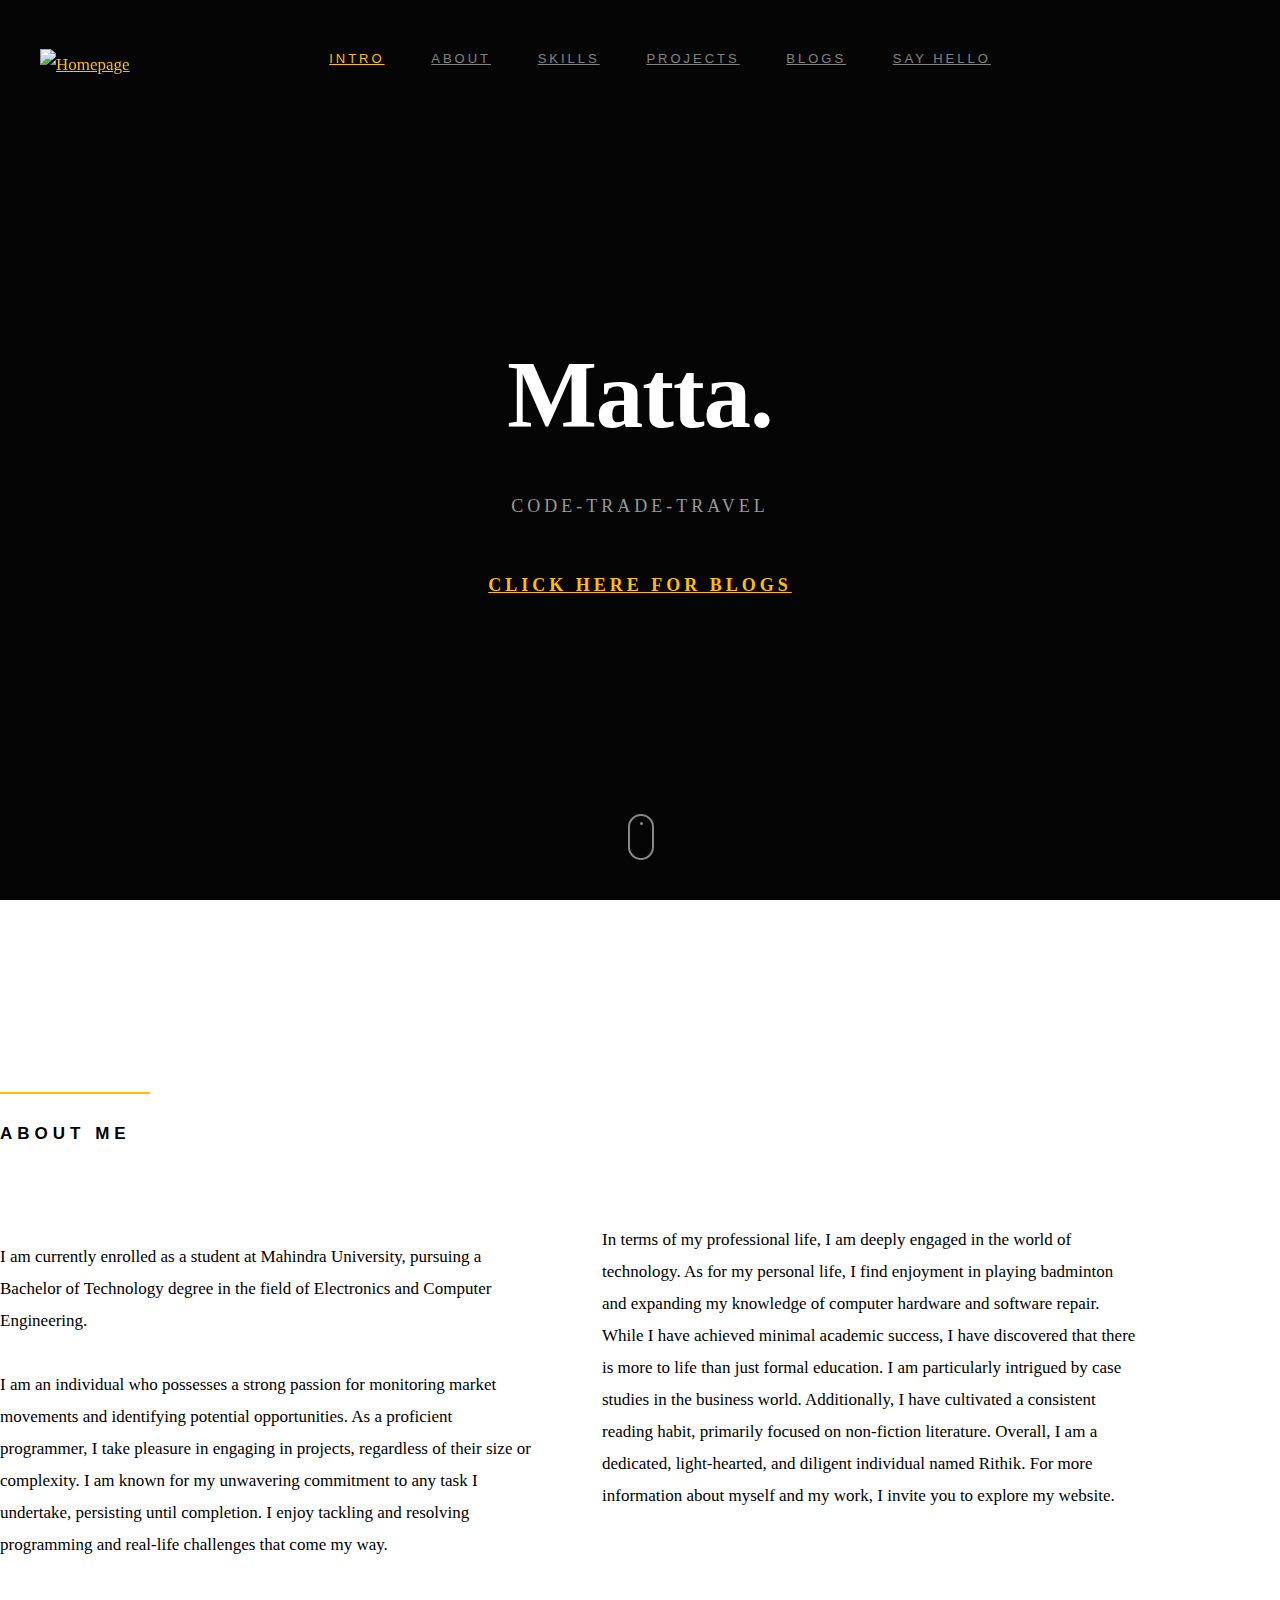
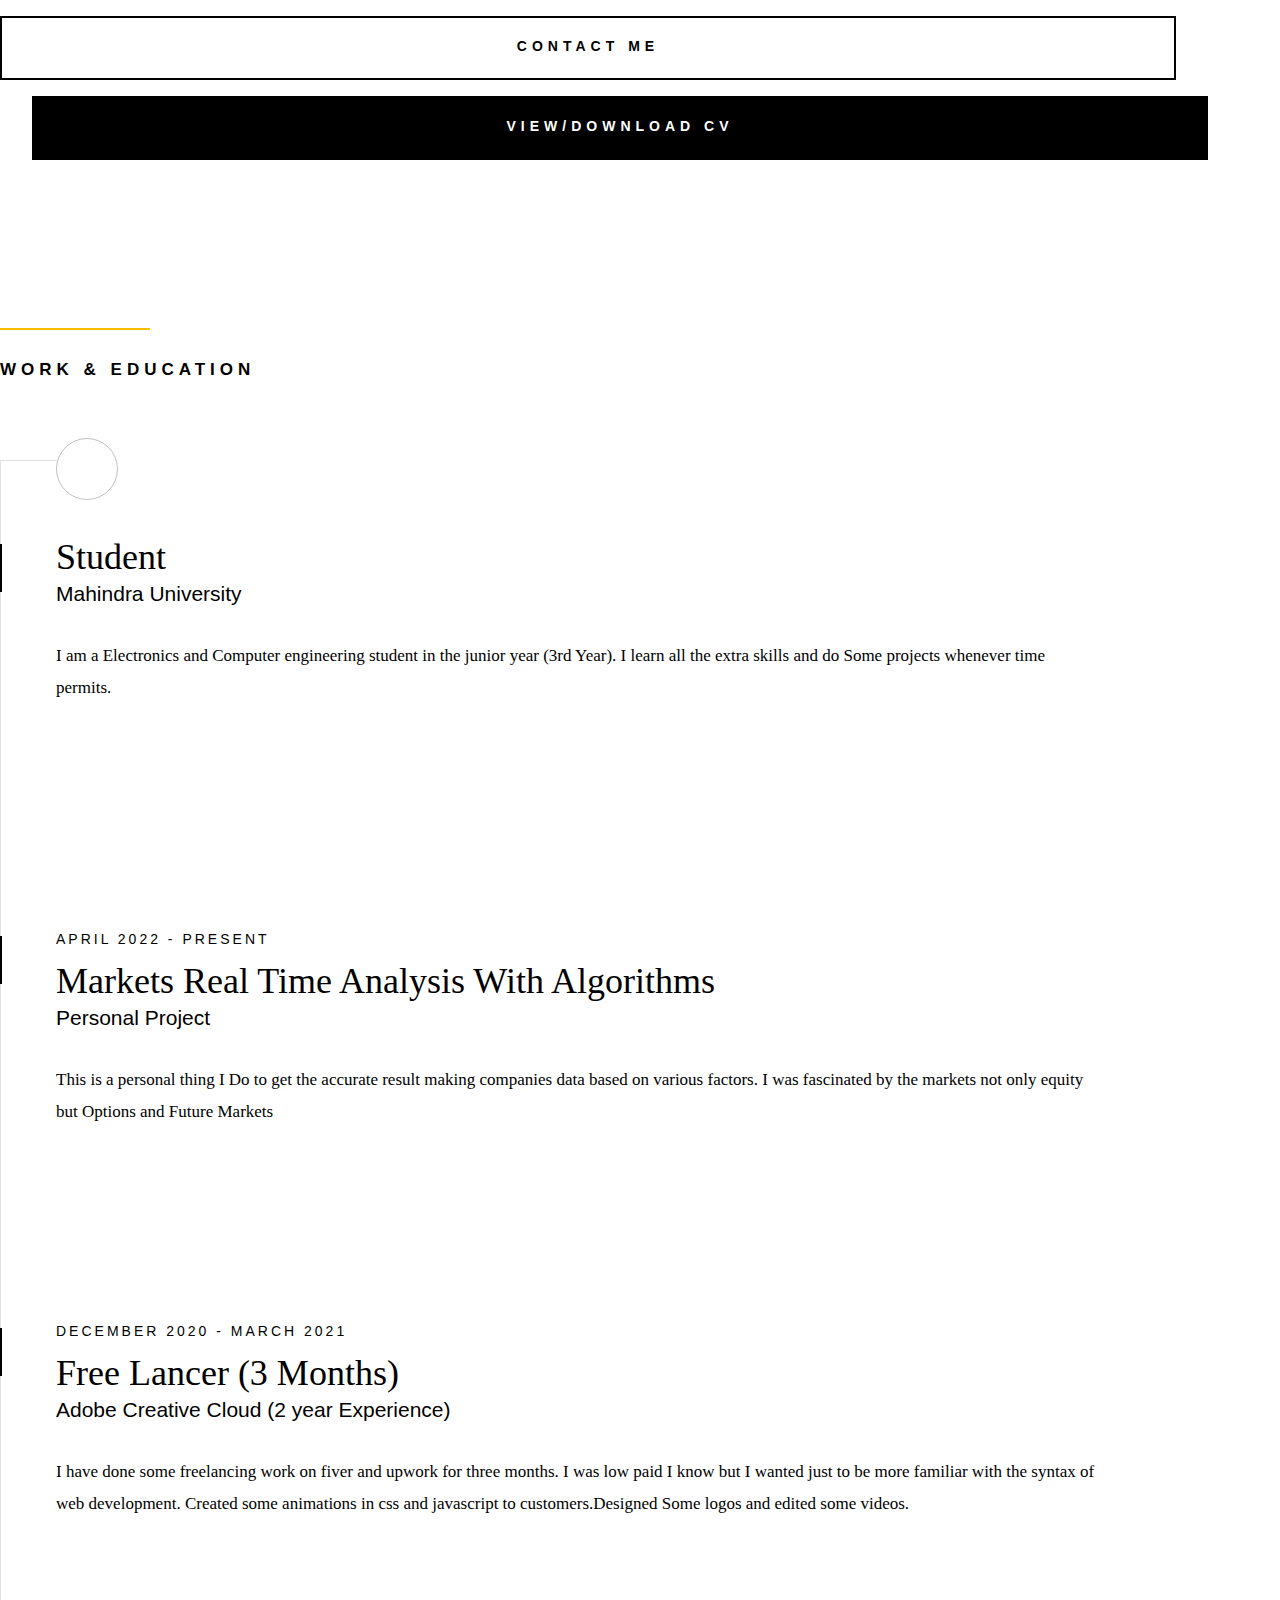
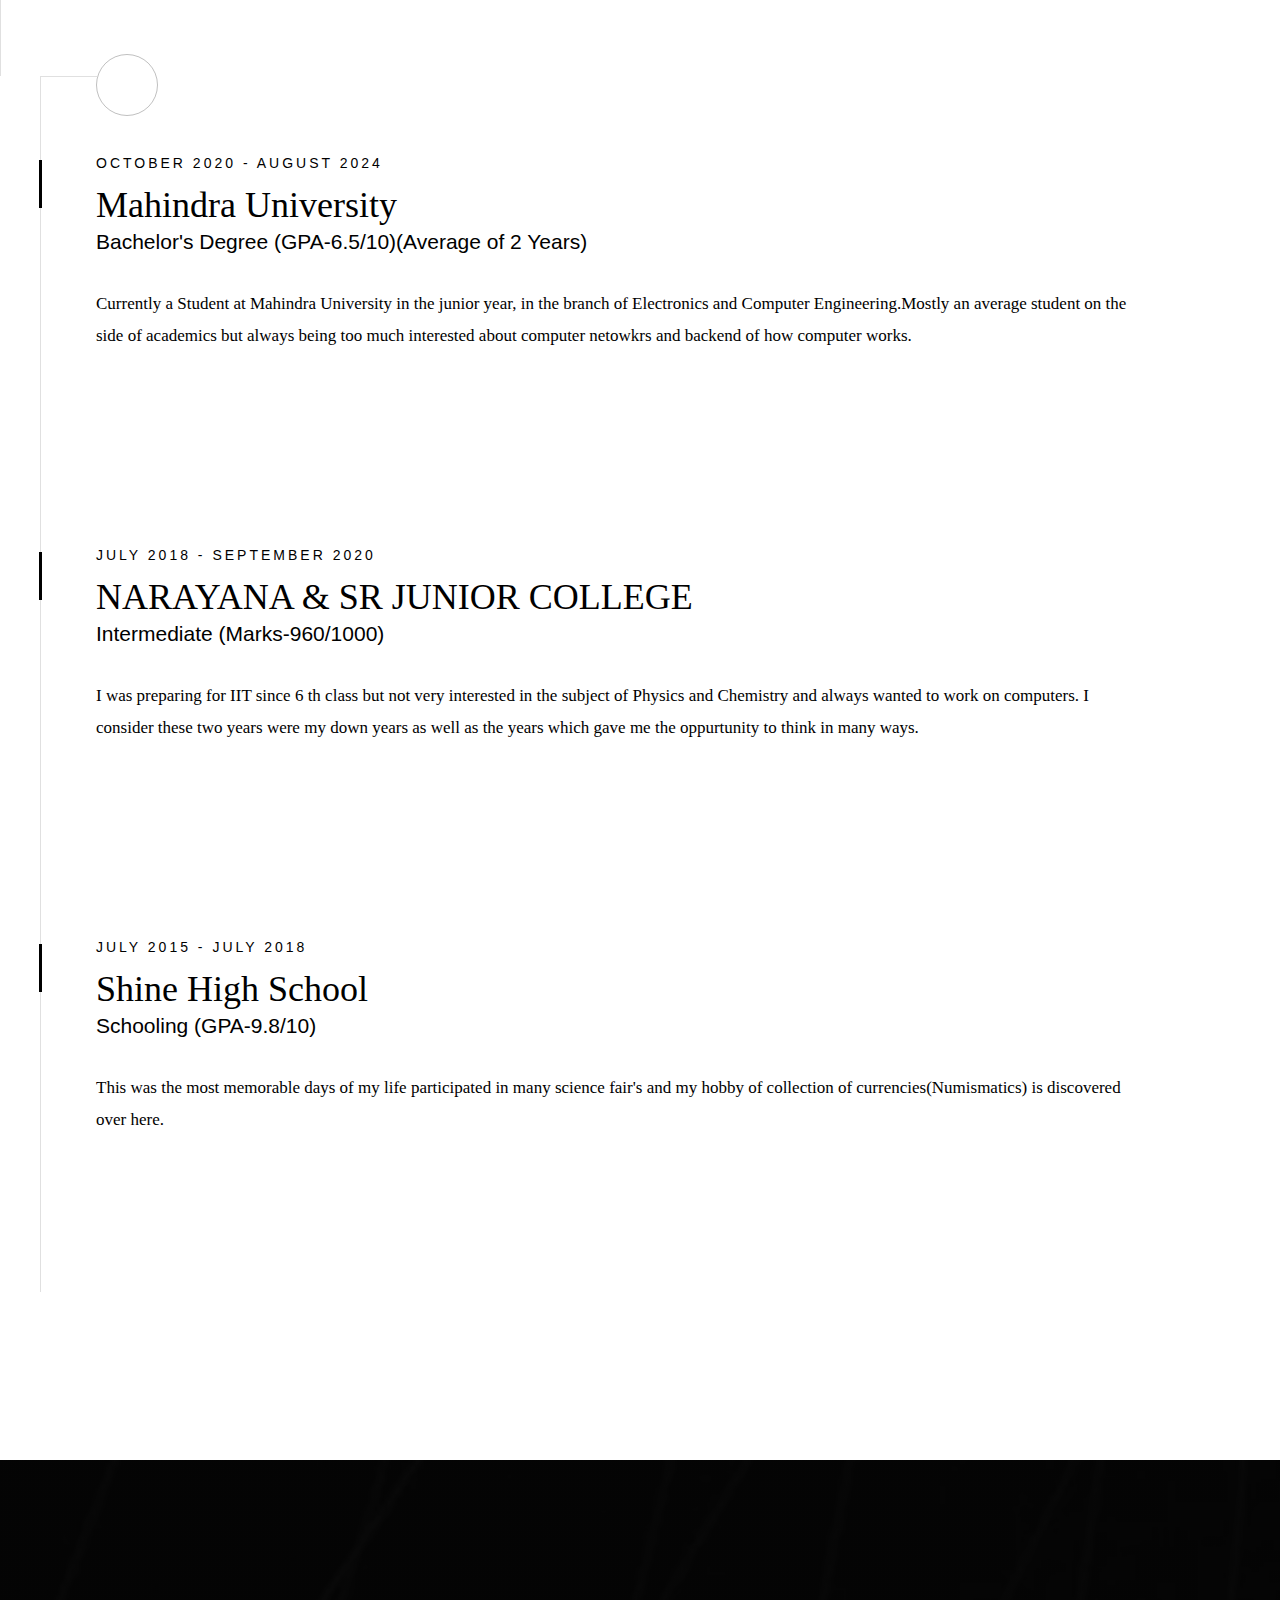
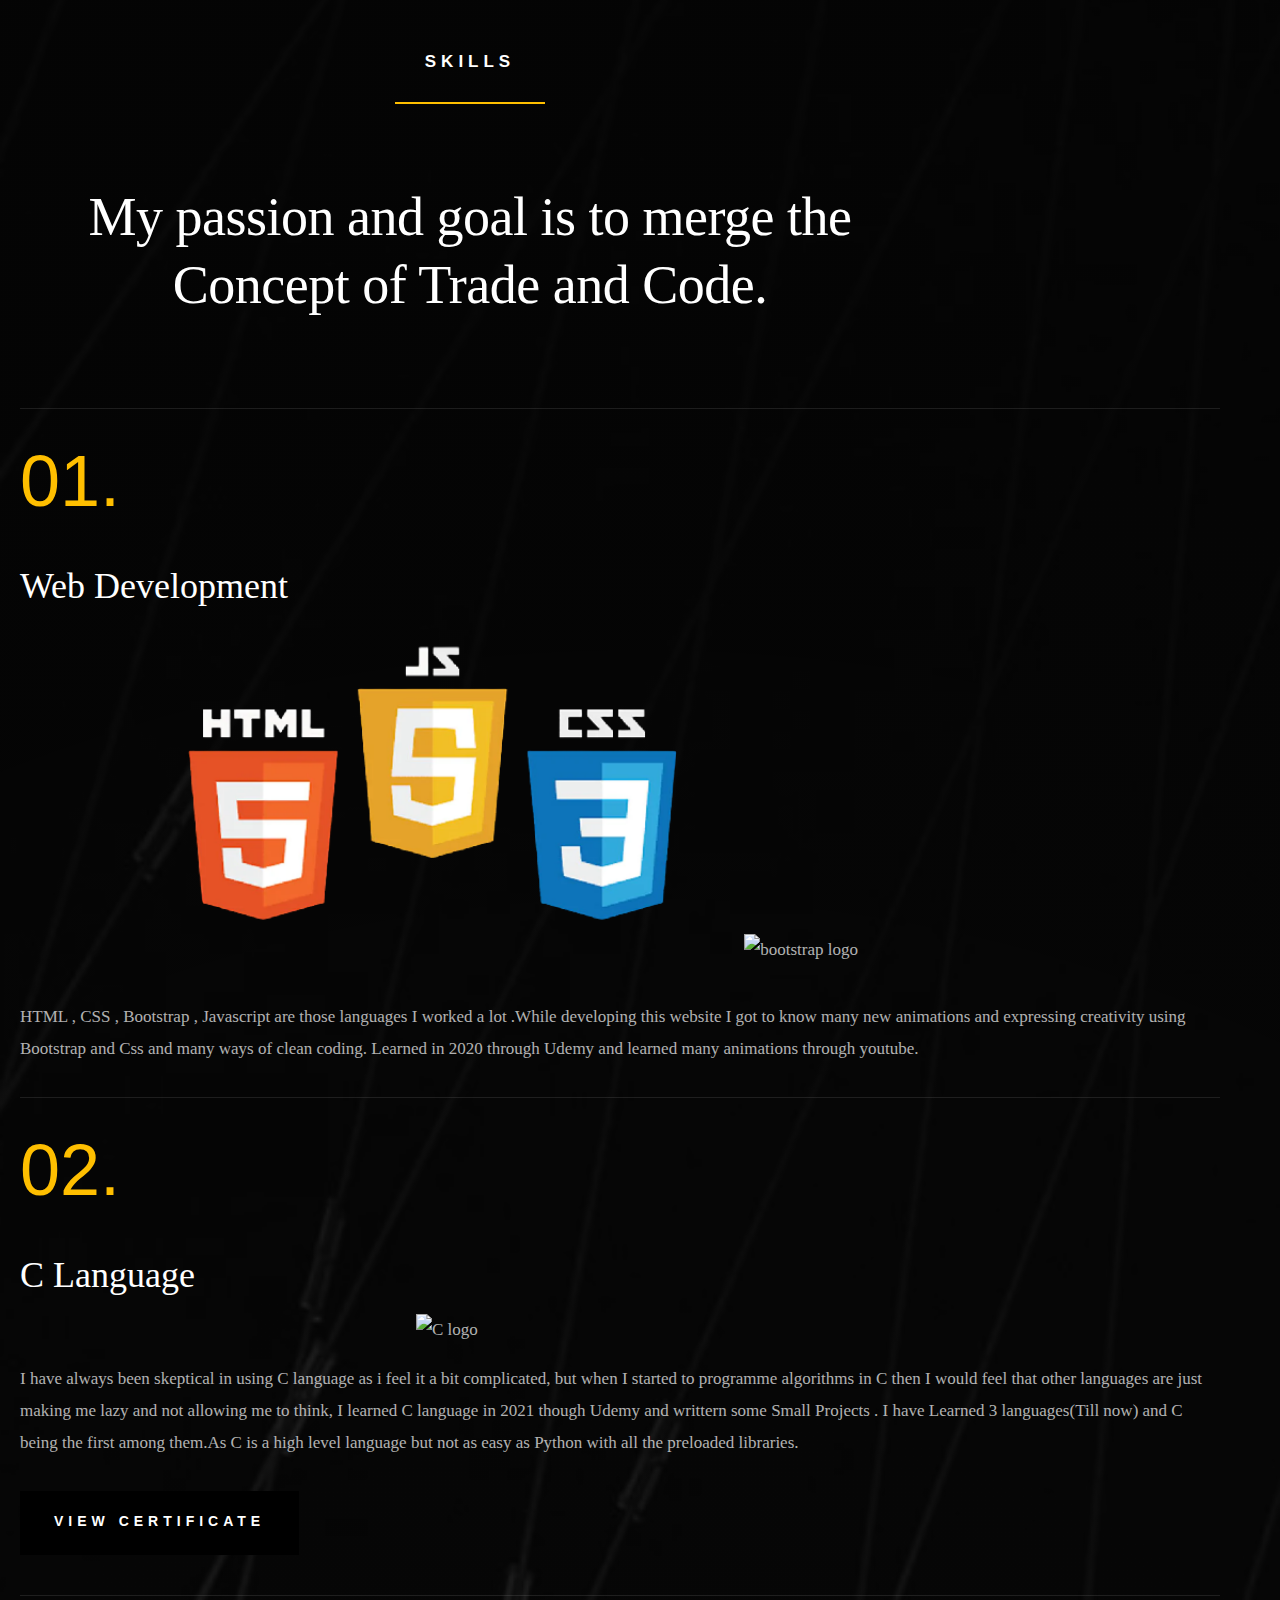
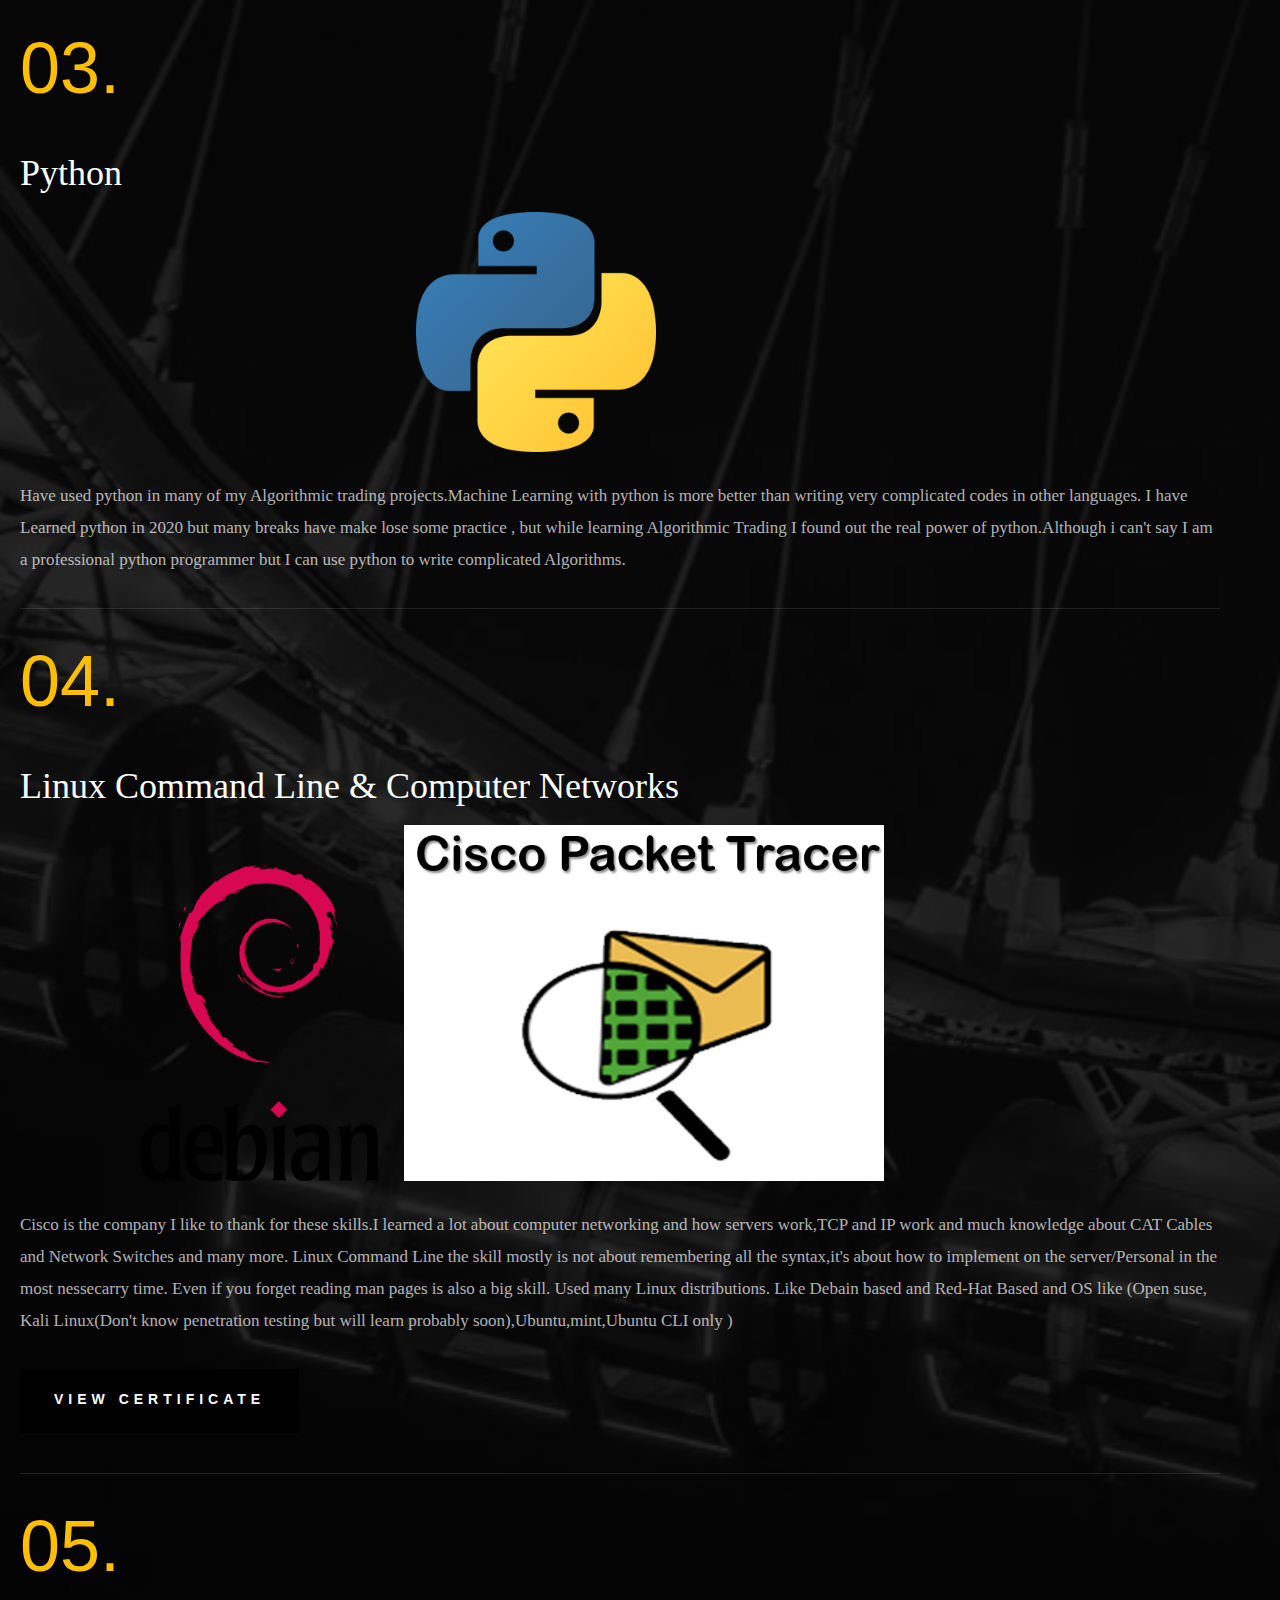
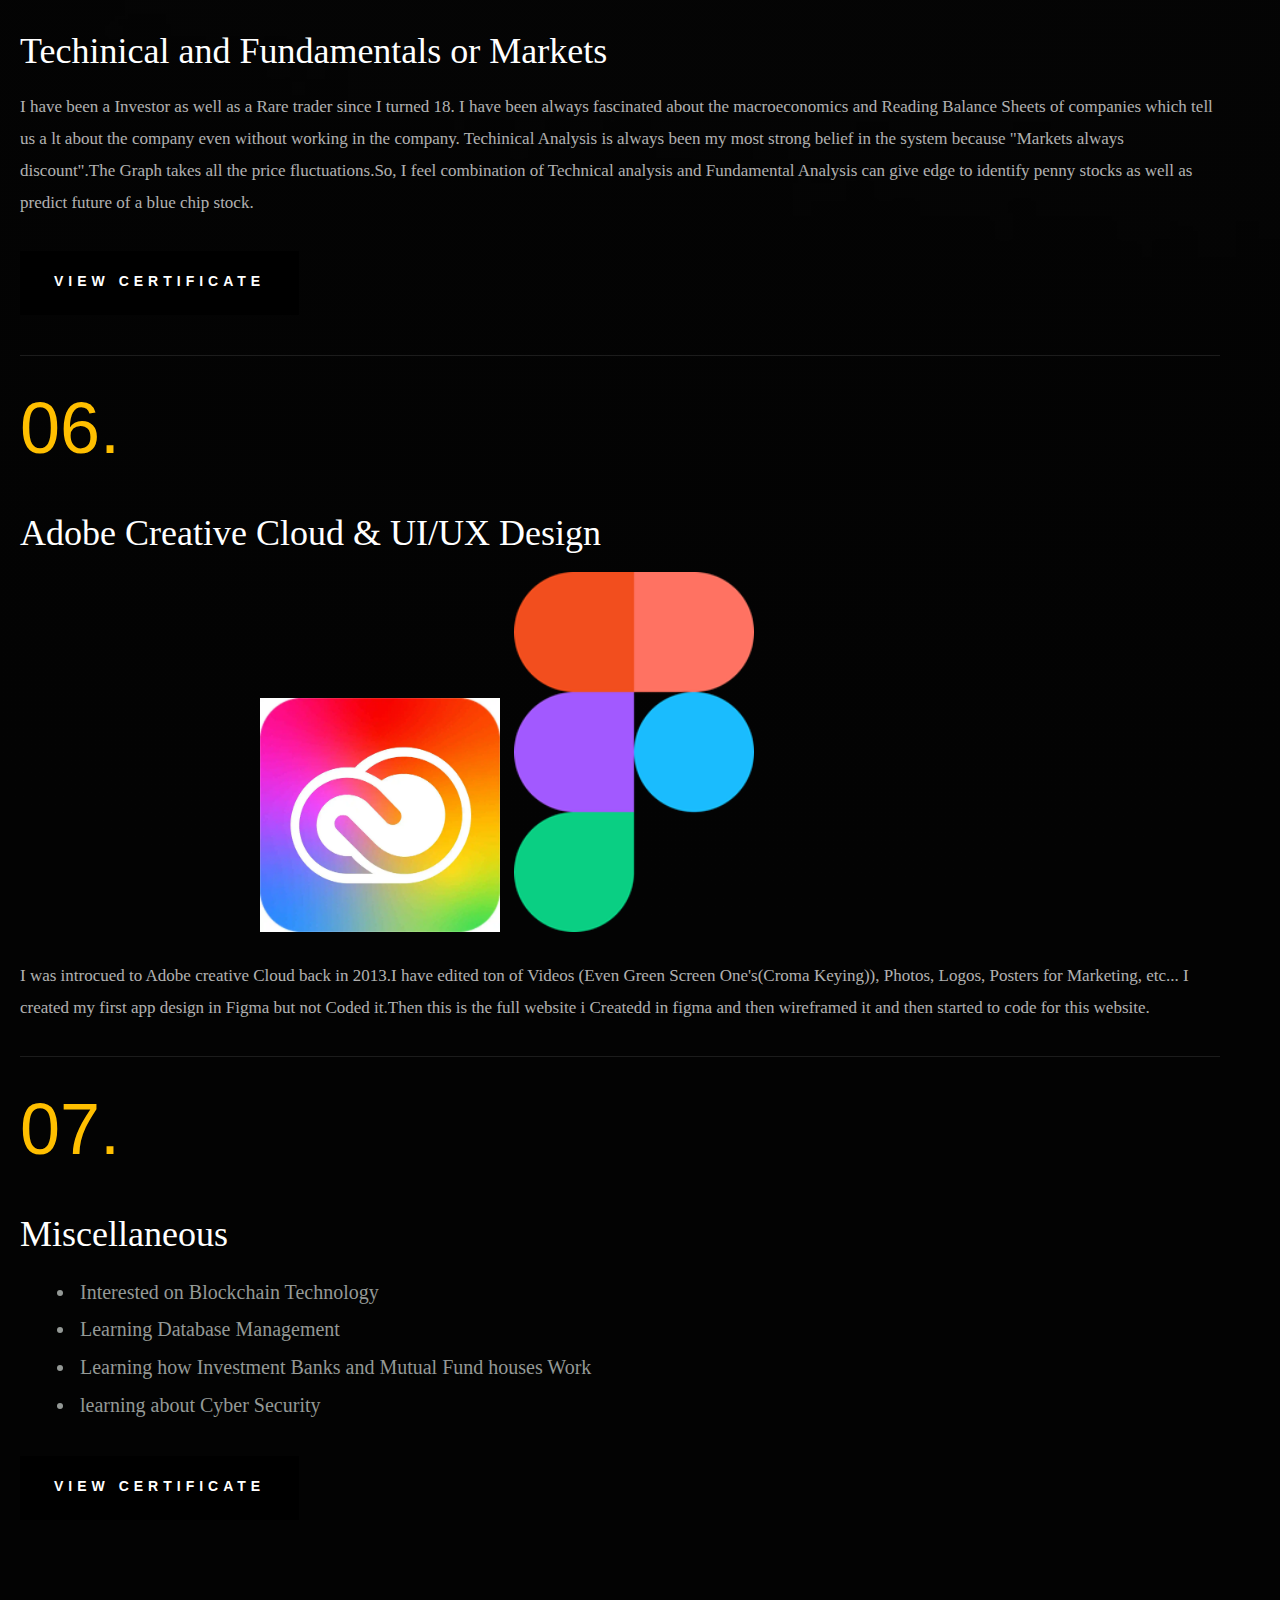
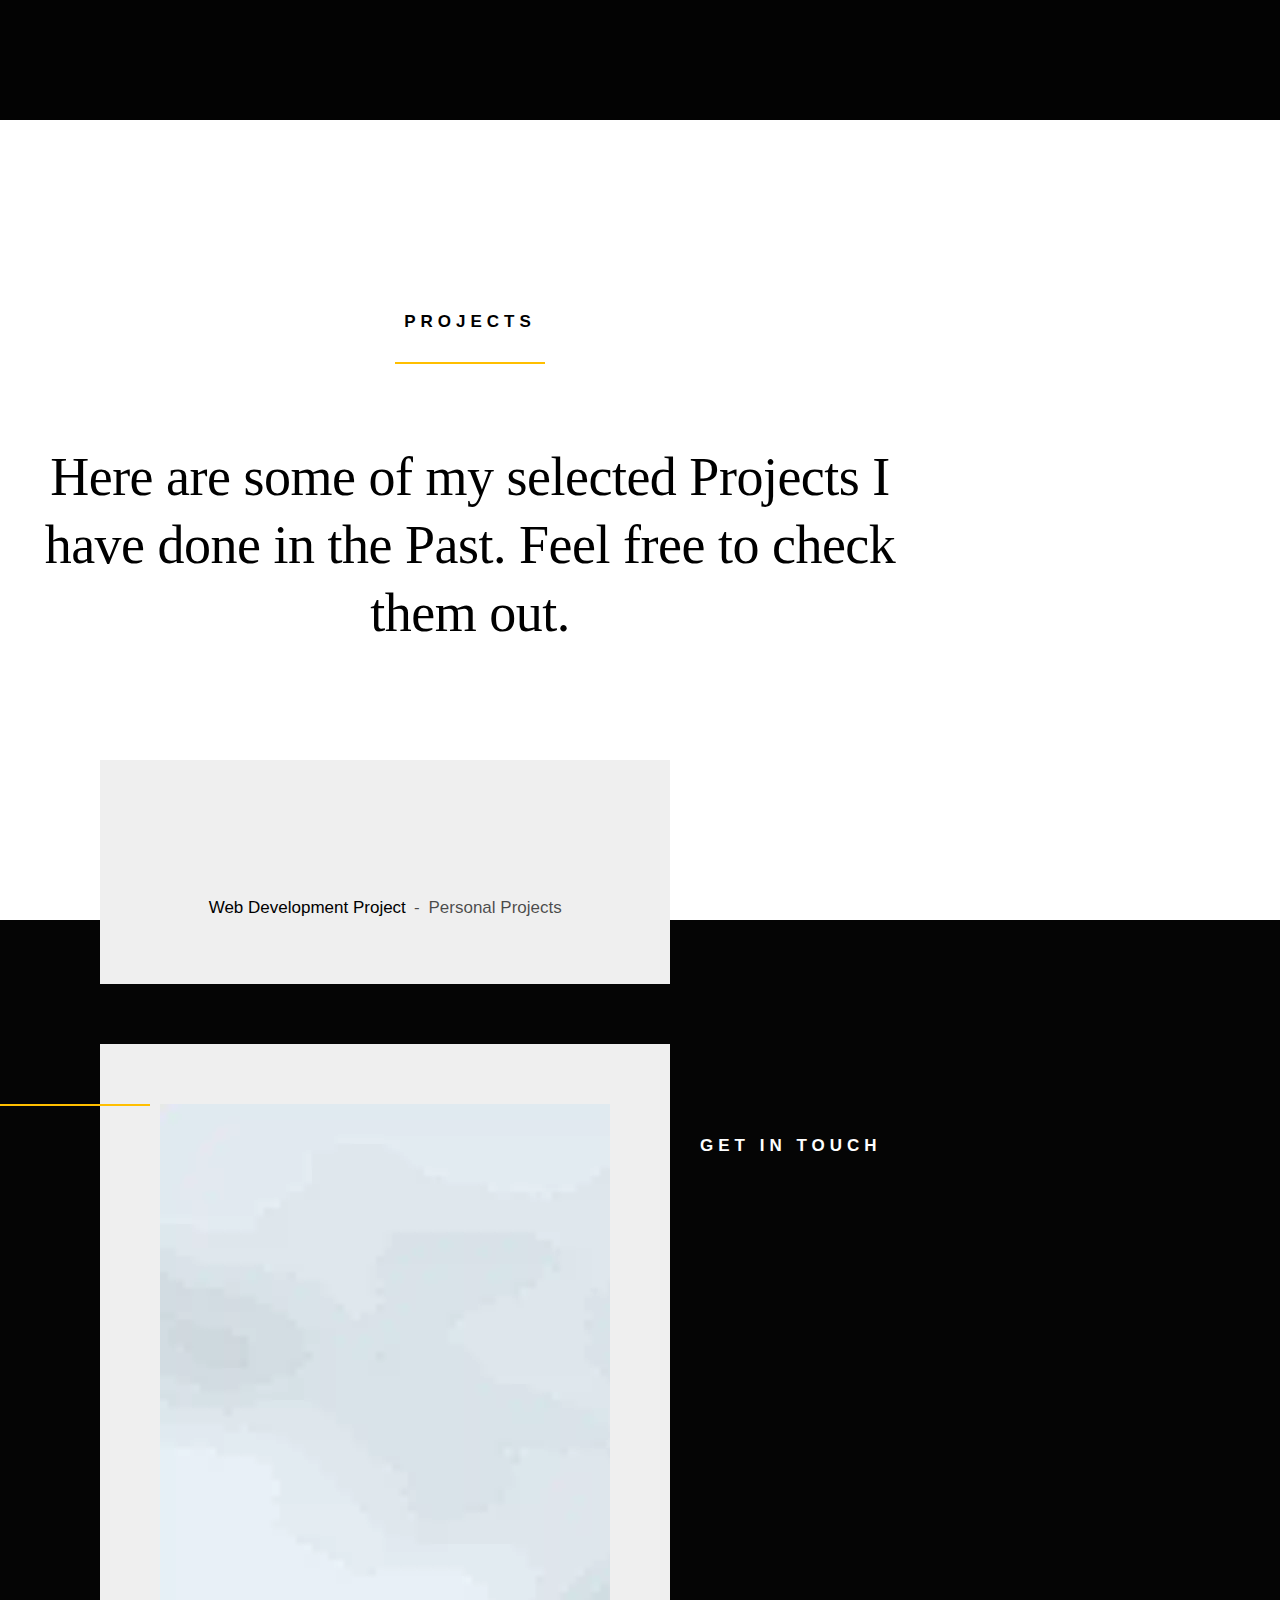
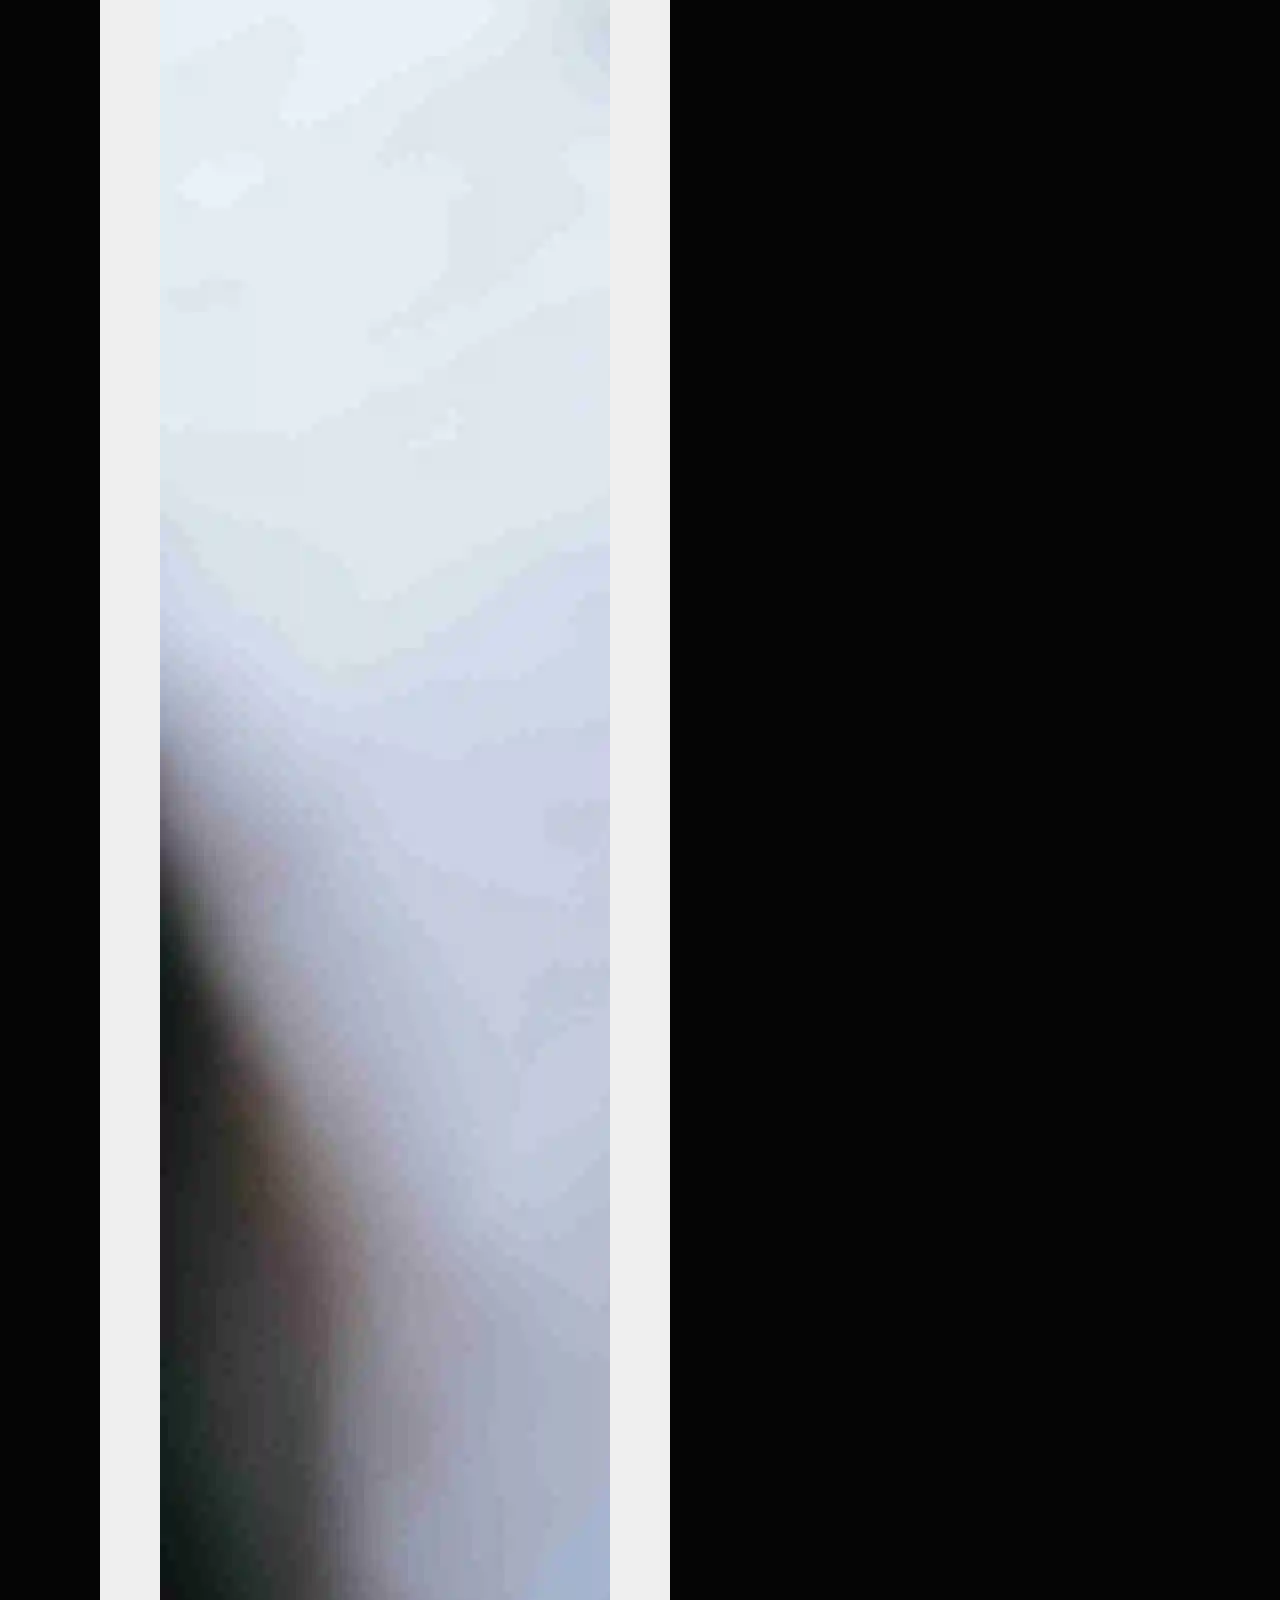
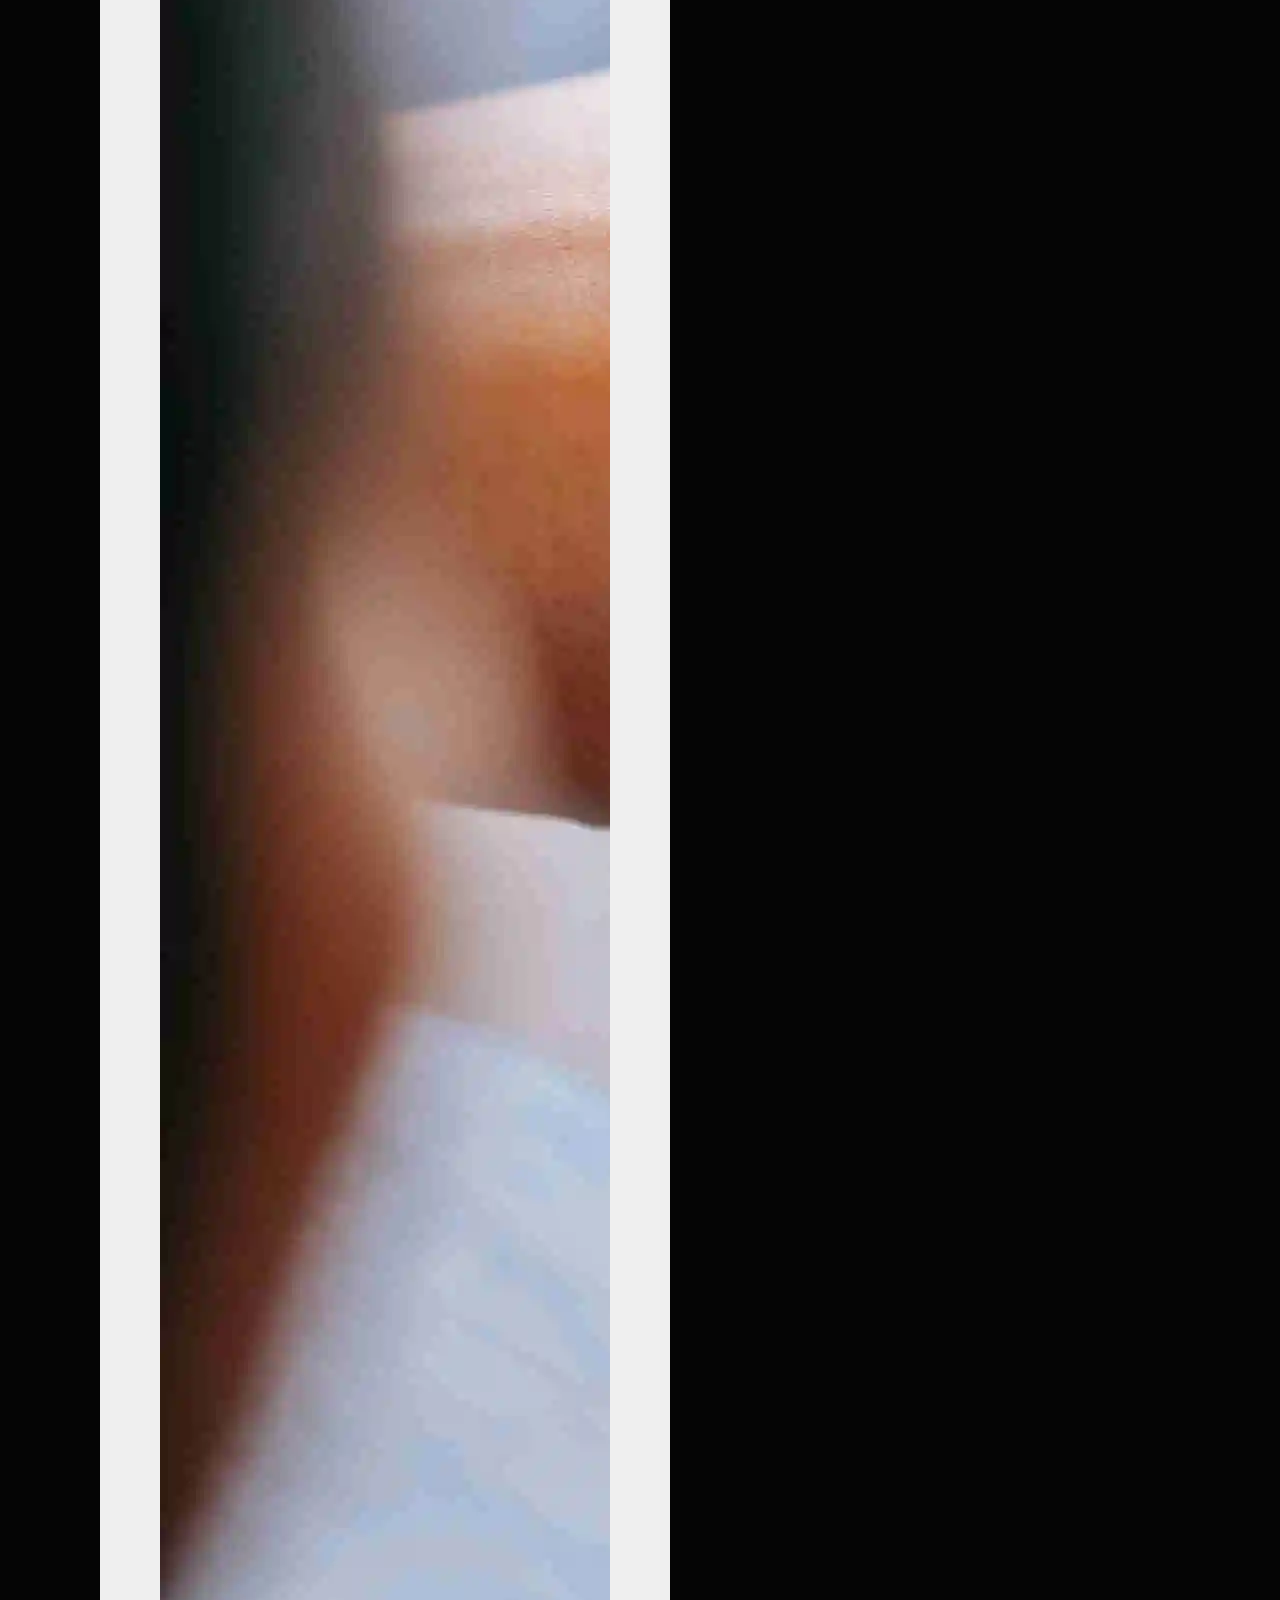
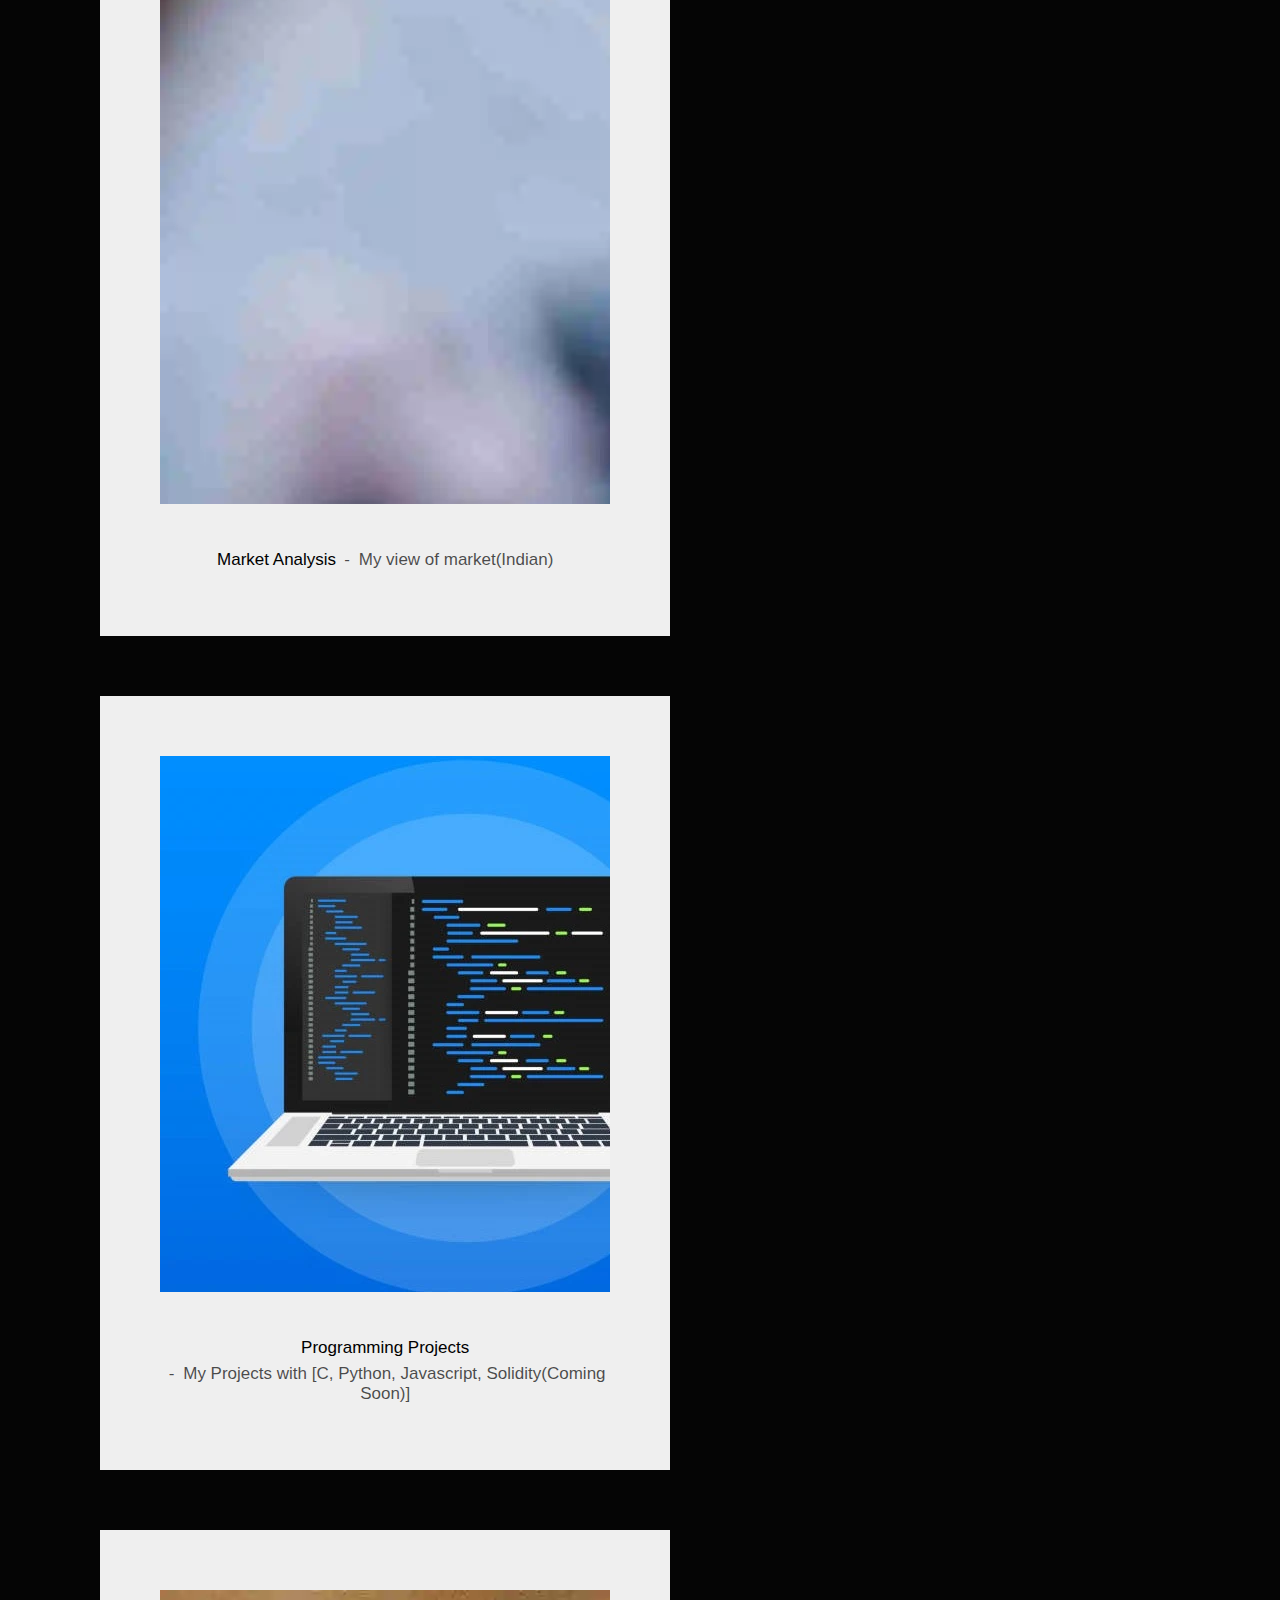
==== commit a997da8e: "Changed" ====
--- a/index.html
+++ b/index.html
@@ -79,7 +79,7 @@
                   <span class="box-words-wrapper">
                       <b class="is-visible" style="color:white;">Matta.</b>
                       <b style="color:white;">&nbsp;Rithik .</b>
-                      <b style="color:white;">Reddy .</b>
+                      <b style="color:white;"> Reddy .</b>
                     <!--  <b class="Full Name">Matta Rithik Reddy</b> it is looking ODD-->
                   </span>
           </h1>
@@ -107,19 +107,15 @@
             <div class="row about-me__content" data-aos="fade-up">
                 <div class="column large-full about-me__text">
                     <p class="lead">
-                    I am a Student at Mahindra University Pursuing my Bachelor's of Technology in Electronics and Computer Engineering.
-                    </p>
-
-                    <p>
-                    I am a person who is addicted to watch Market Movement's and find oppurtunities.I am sort of a Programmer who finds
-                    happiness even by doing some small Project . I am  that person who commits to a project and can't get out of it untill its Done.
-                    I like to solve every problem that I face in Programming or in Real Life.
-                    </p>
-
-                    <p>
-                    That is my Profesional Life,coming to Personal Life. I like playing Badminton,Learning about some basic and advanced things about computers (Like even  fixing a broken laptop(Software or Hardware))
-                    Basically I am more into Tech World even in personal Life.In my life I have achieved very less in Academics but I got to know there is much Beside from Academics. Business Case studies always attracts me.The Best and sometimes most time consuming habit is
-                    I read a lot of books (Mostly Non Fiction).So,You will be finally meeting a chill,funny,hardworking Rithik.I would like you to explore my website to know more about my Me/Work.
+                        I am currently enrolled as a student at Mahindra University, pursuing a Bachelor of Technology degree in the field of Electronics and Computer Engineering.
+                    </p>
+
+                    <p>
+                        I am an individual who possesses a strong passion for monitoring market movements and identifying potential opportunities. As a proficient programmer, I take pleasure in engaging in projects, regardless of their size or complexity. I am known for my unwavering commitment to any task I undertake, persisting until completion. I enjoy tackling and resolving programming and real-life challenges that come my way.
+                    </p>
+
+                    <p>
+                        In terms of my professional life, I am deeply engaged in the world of technology. As for my personal life, I find enjoyment in playing badminton and expanding my knowledge of computer hardware and software repair. While I have achieved minimal academic success, I have discovered that there is more to life than just formal education. I am particularly intrigued by case studies in the business world. Additionally, I have cultivated a consistent reading habit, primarily focused on non-fiction literature. Overall, I am a dedicated, light-hearted, and diligent individual named Rithik. For more information about myself and my work, I invite you to explore my website.
                     </p>
 
                 </div>
@@ -560,7 +556,7 @@
             <div class="column large-full ss-copyright">
                 <span>© Rithik Reddy</span>
                 <span> Last Updated 17th August 2022</span>
-                <span>Special Thanks to all the Youtubers and Many Websites which gave some creative ideas and who helped me in Making & Merging many animations in this website and also all the documentations by w3Schools</span>
+                <span>Special Thanks to all the Youtubers and Many Online Resources which gave some creative ideas about the UI/UX of website  and who helped me in Coding Designs & Merging many animations in this website and also all the documentations by w3Schools</span>
             </div>
 
             <div class="ss-go-top">
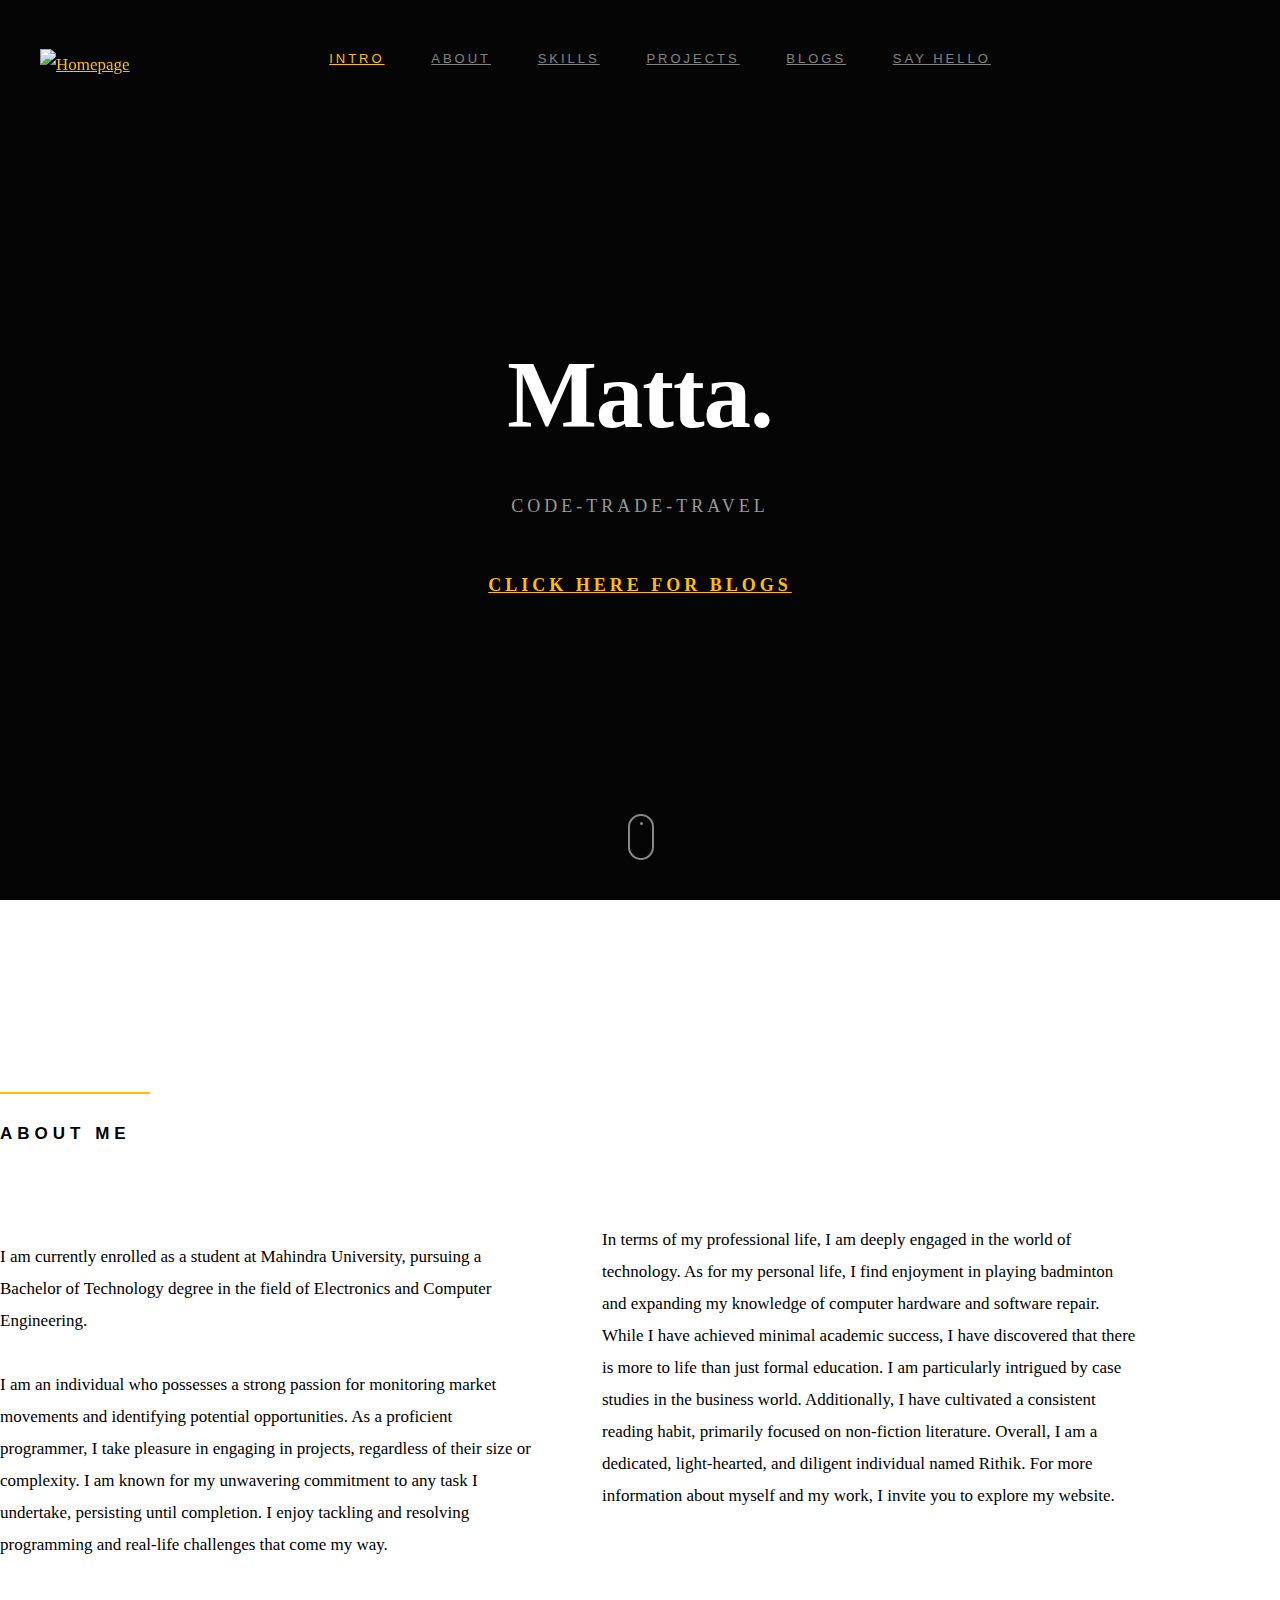
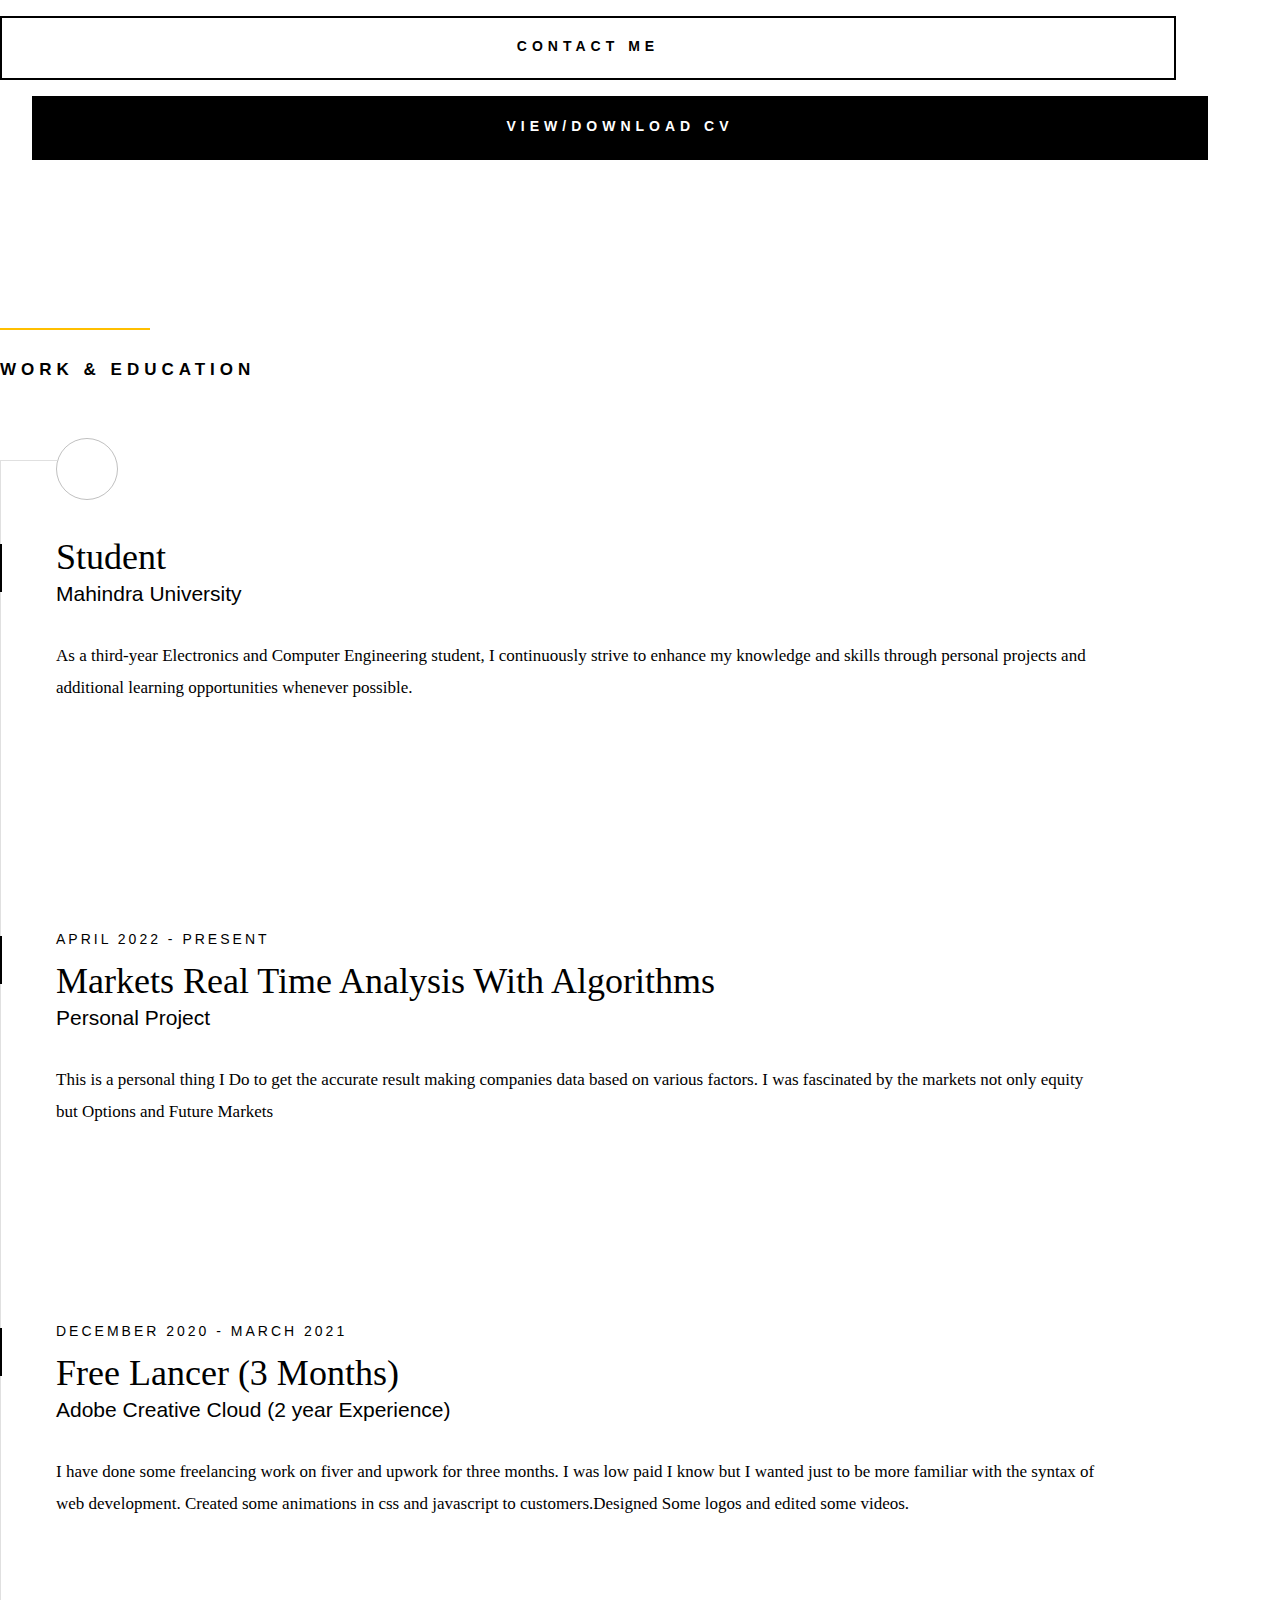
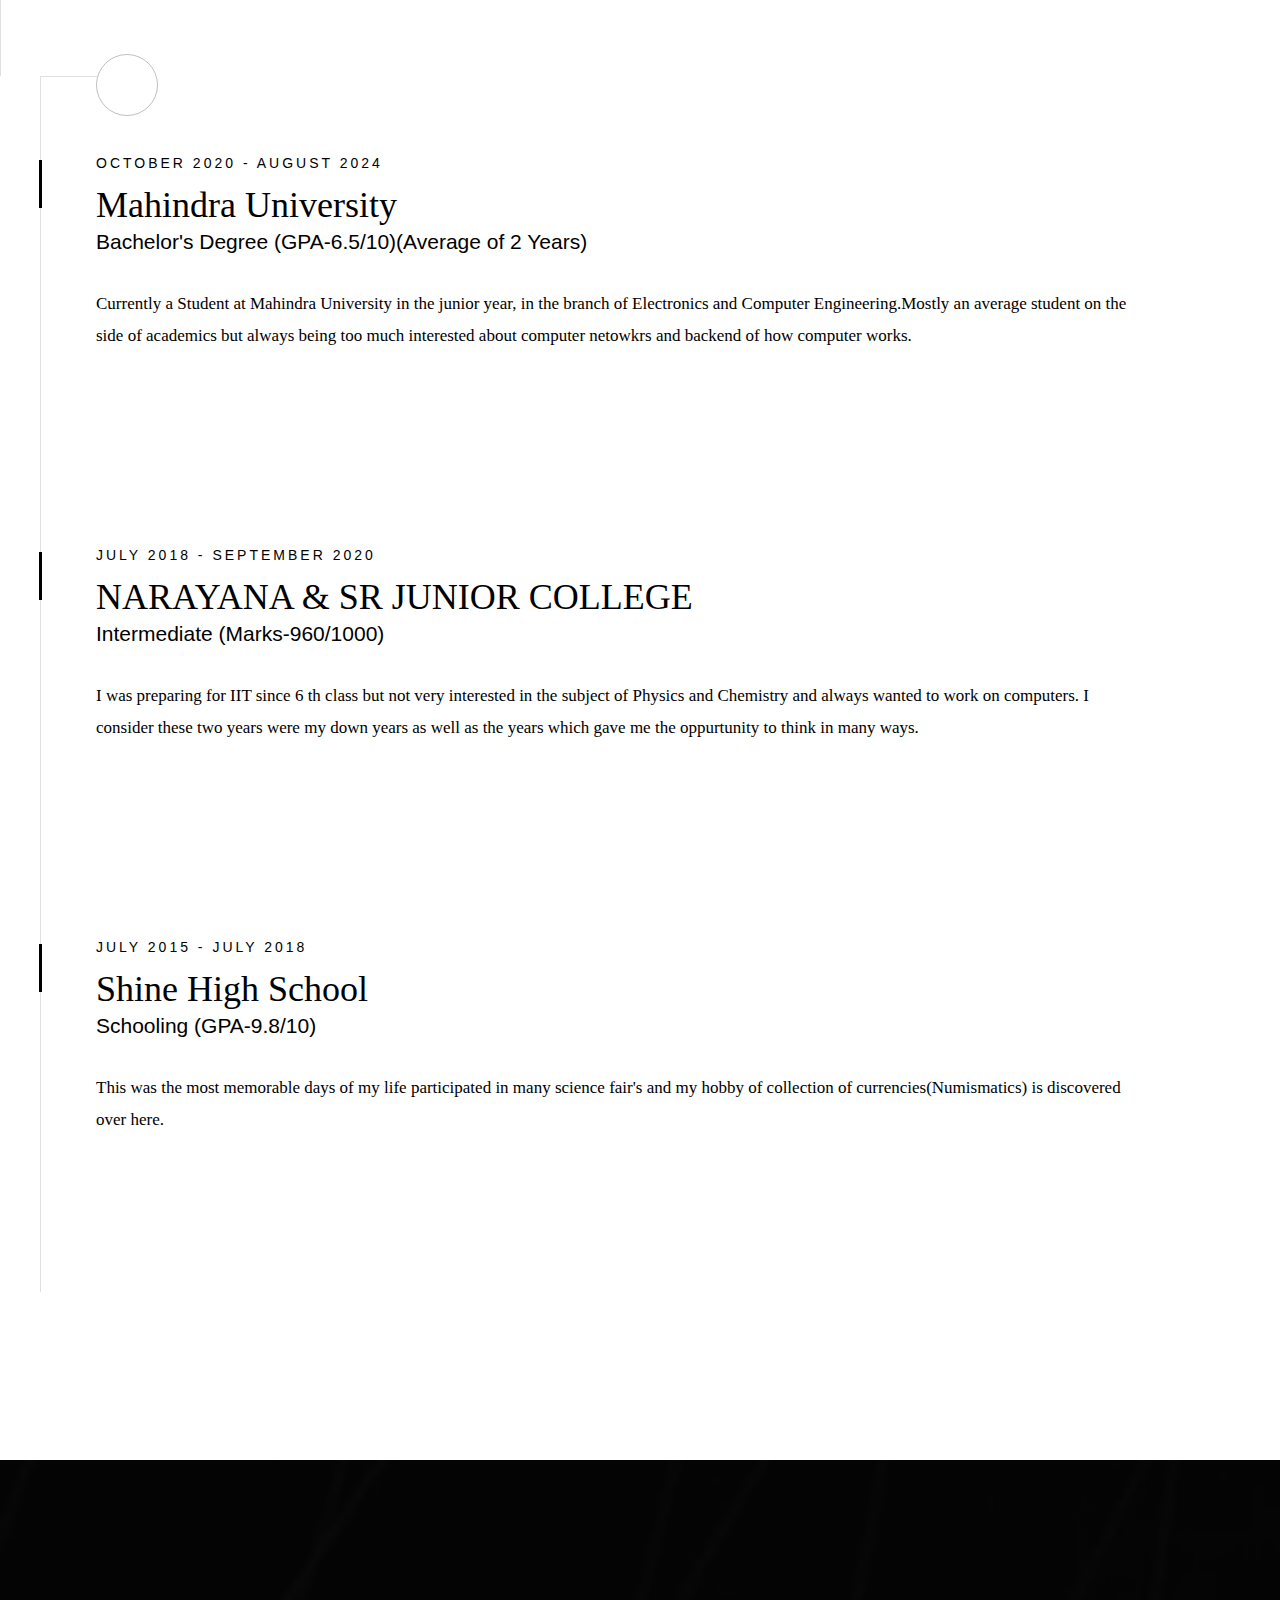
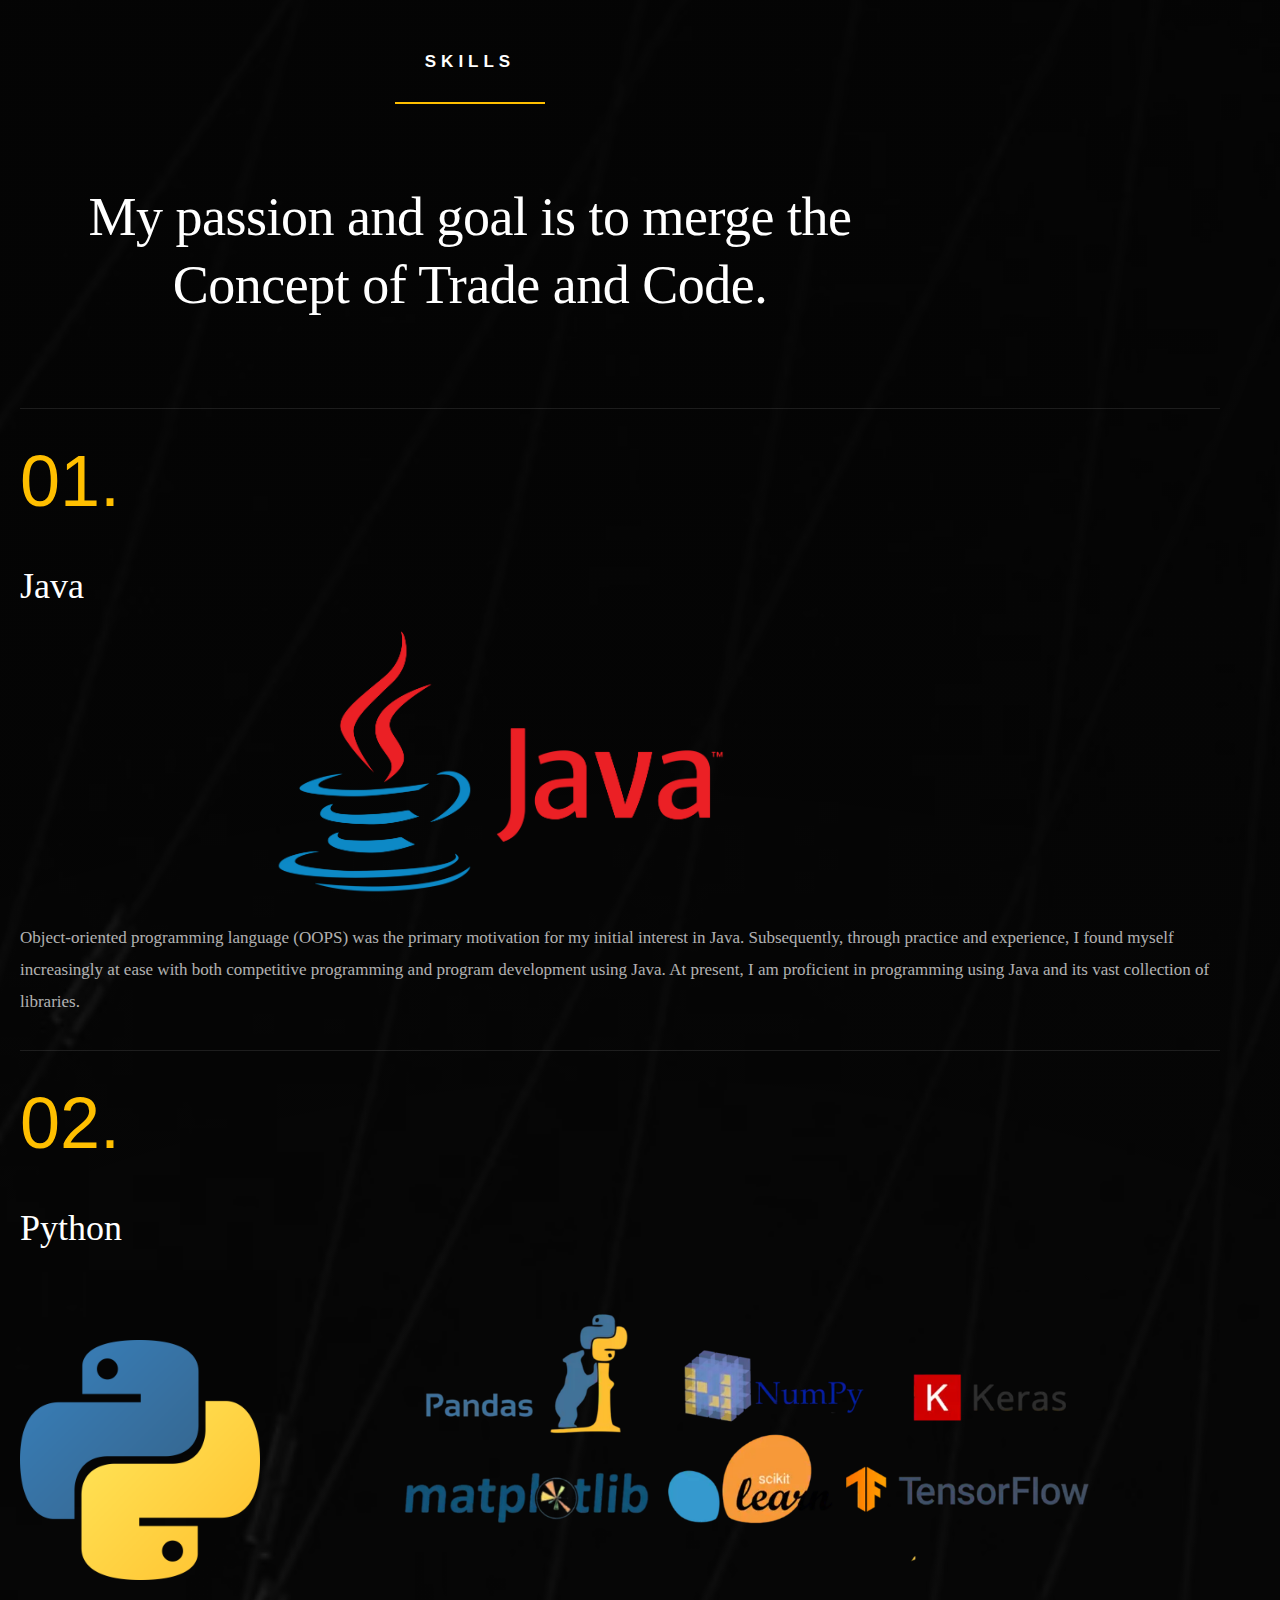
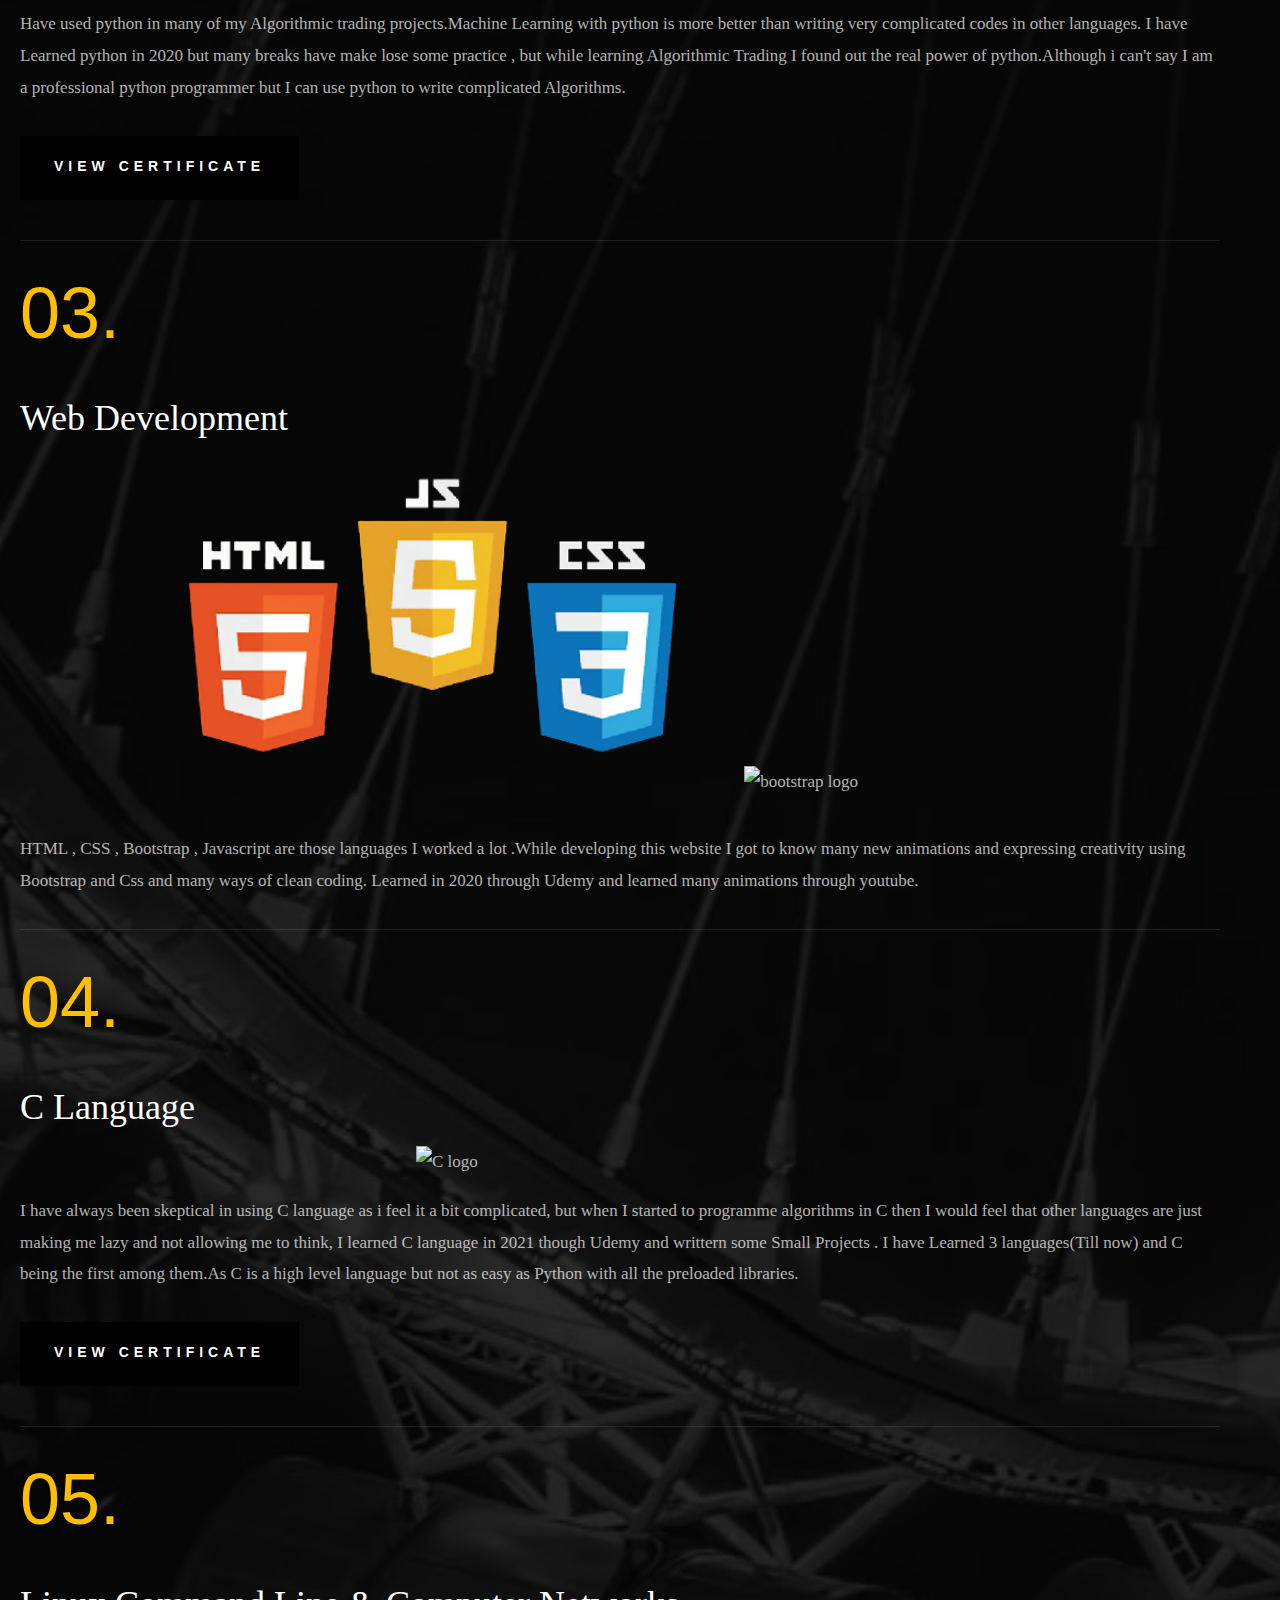
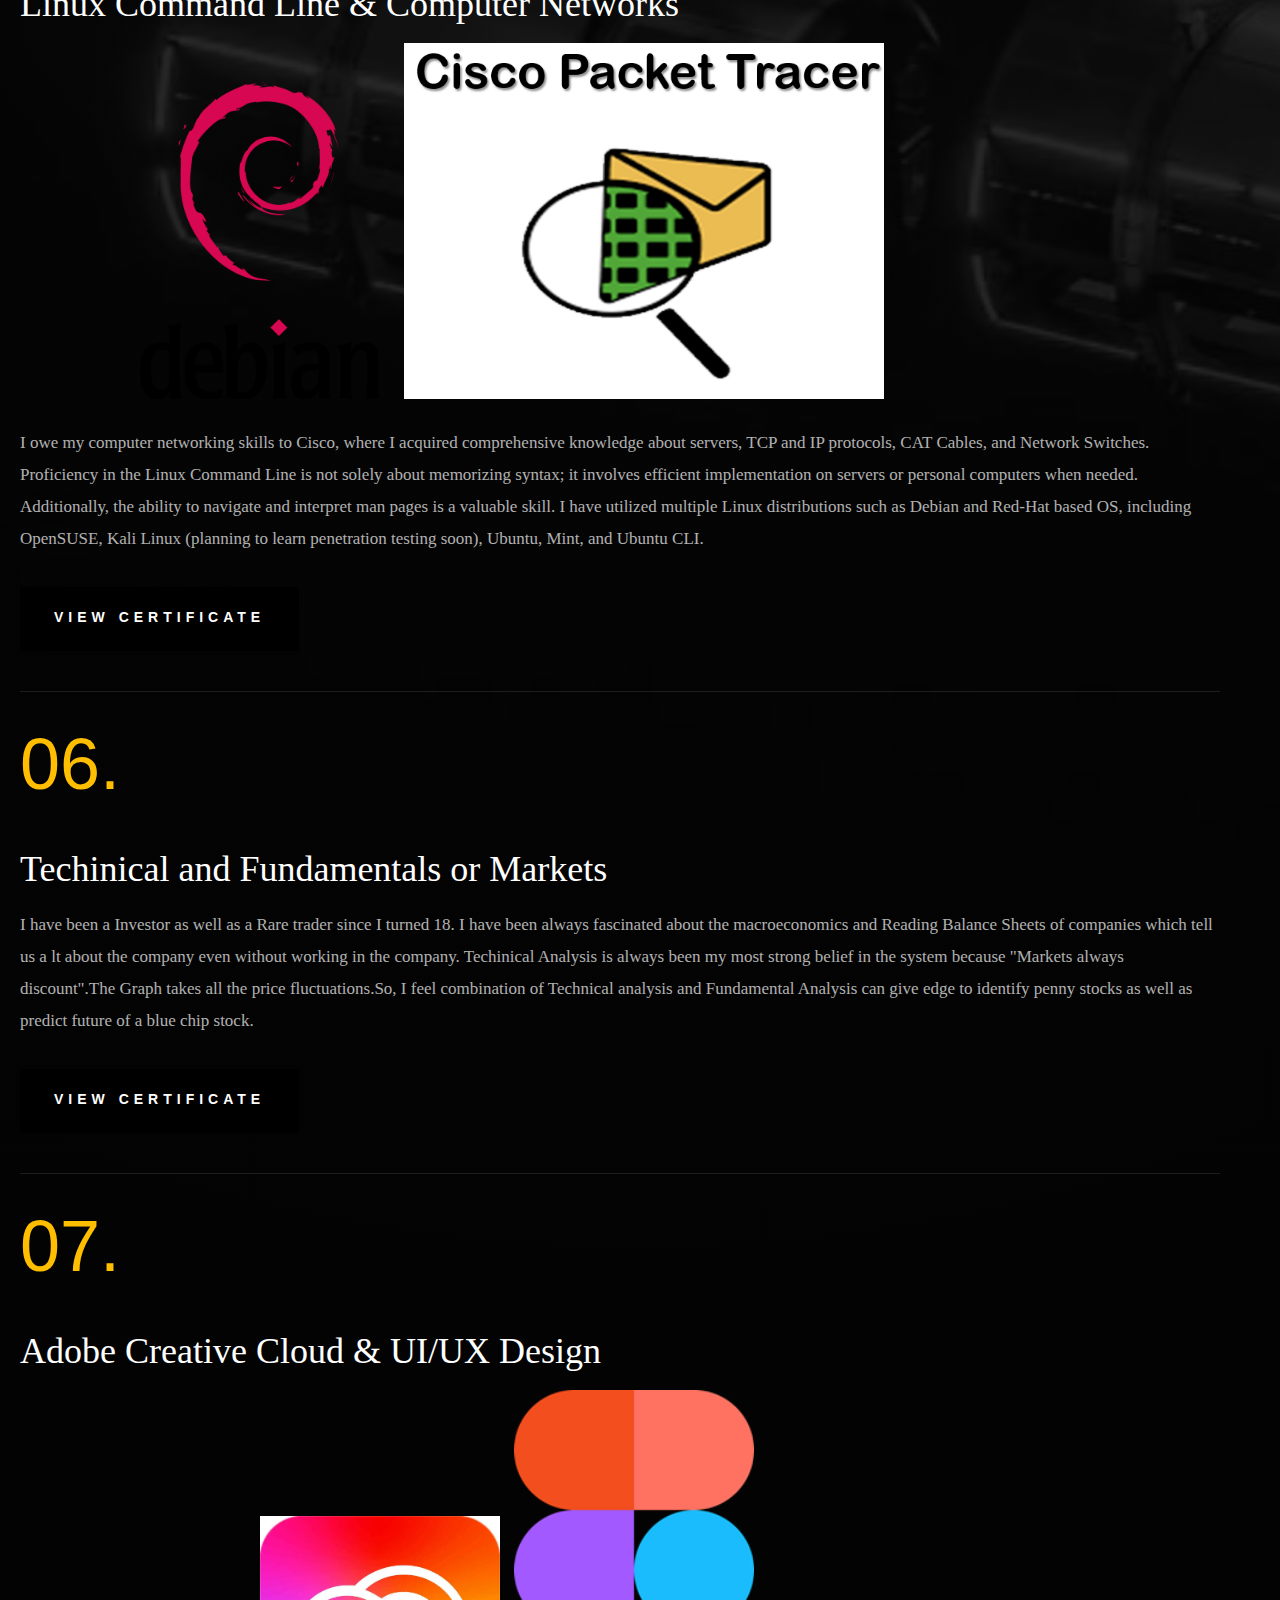
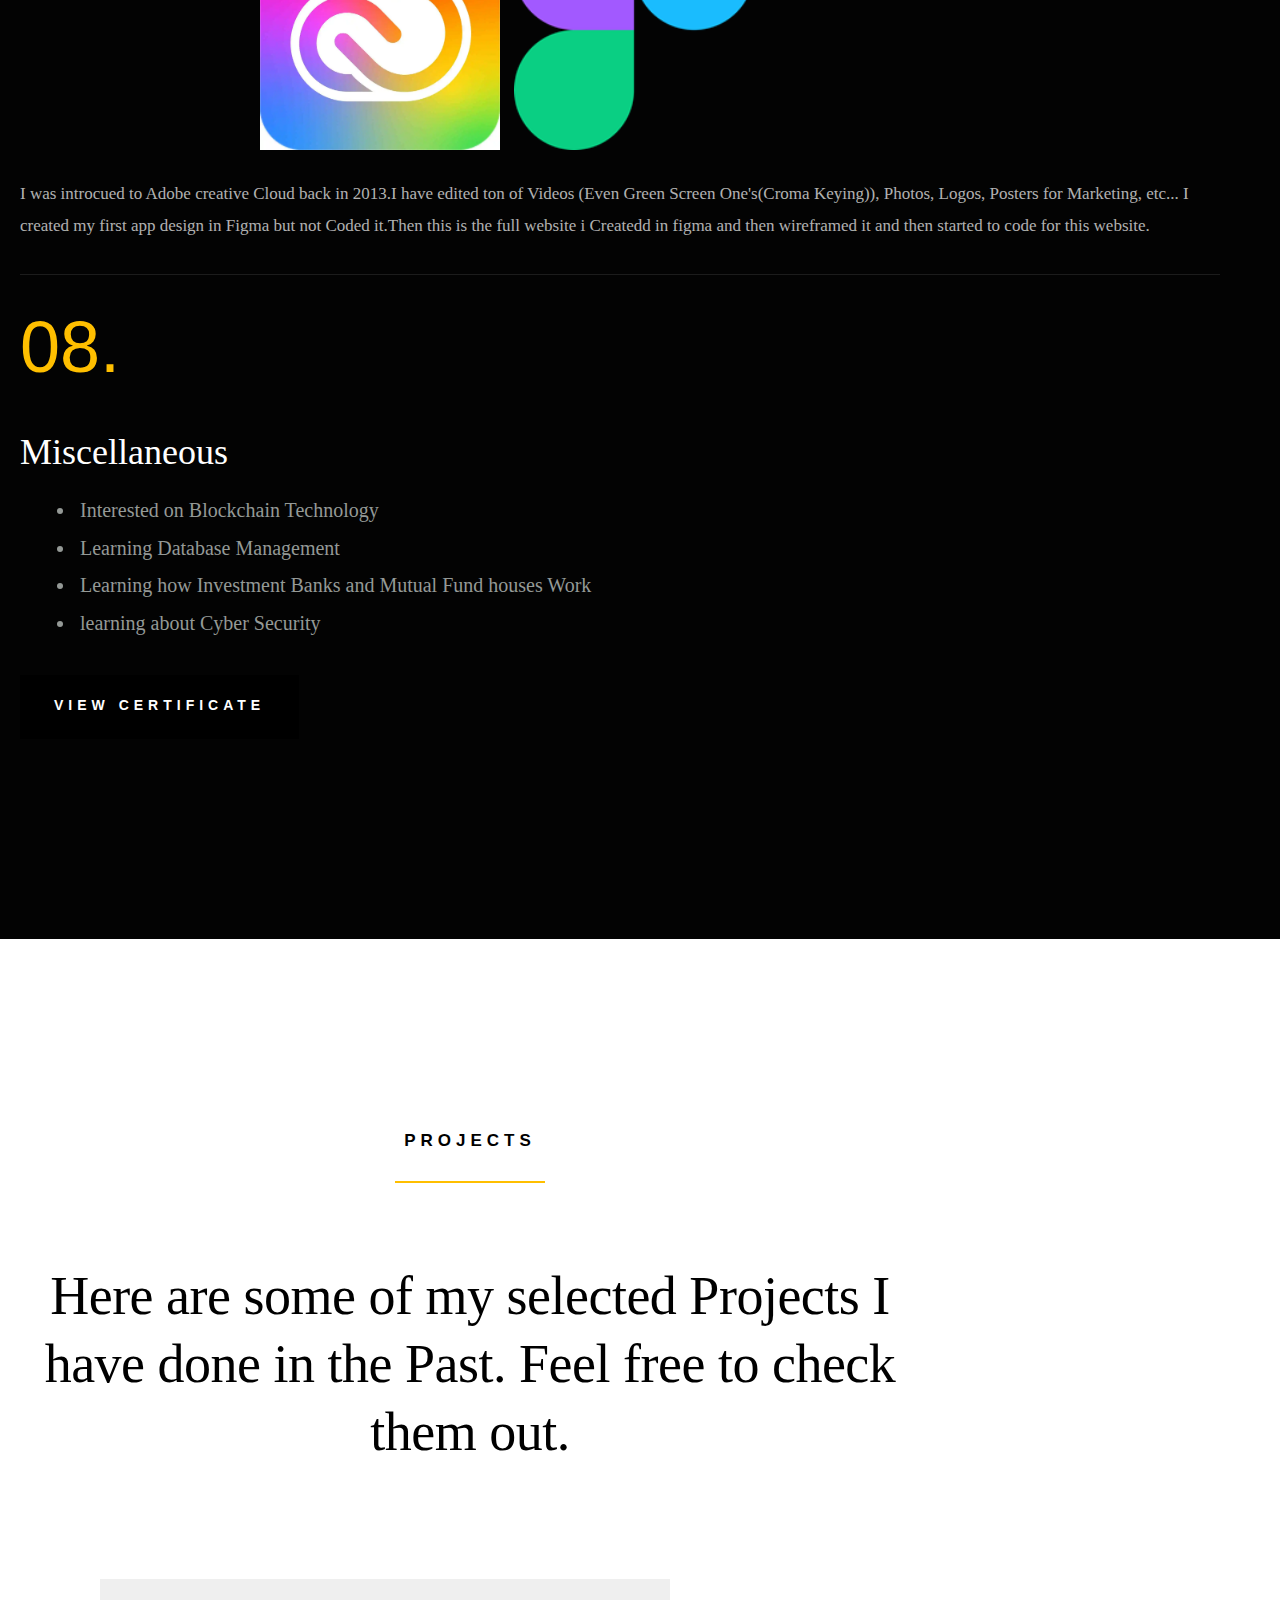
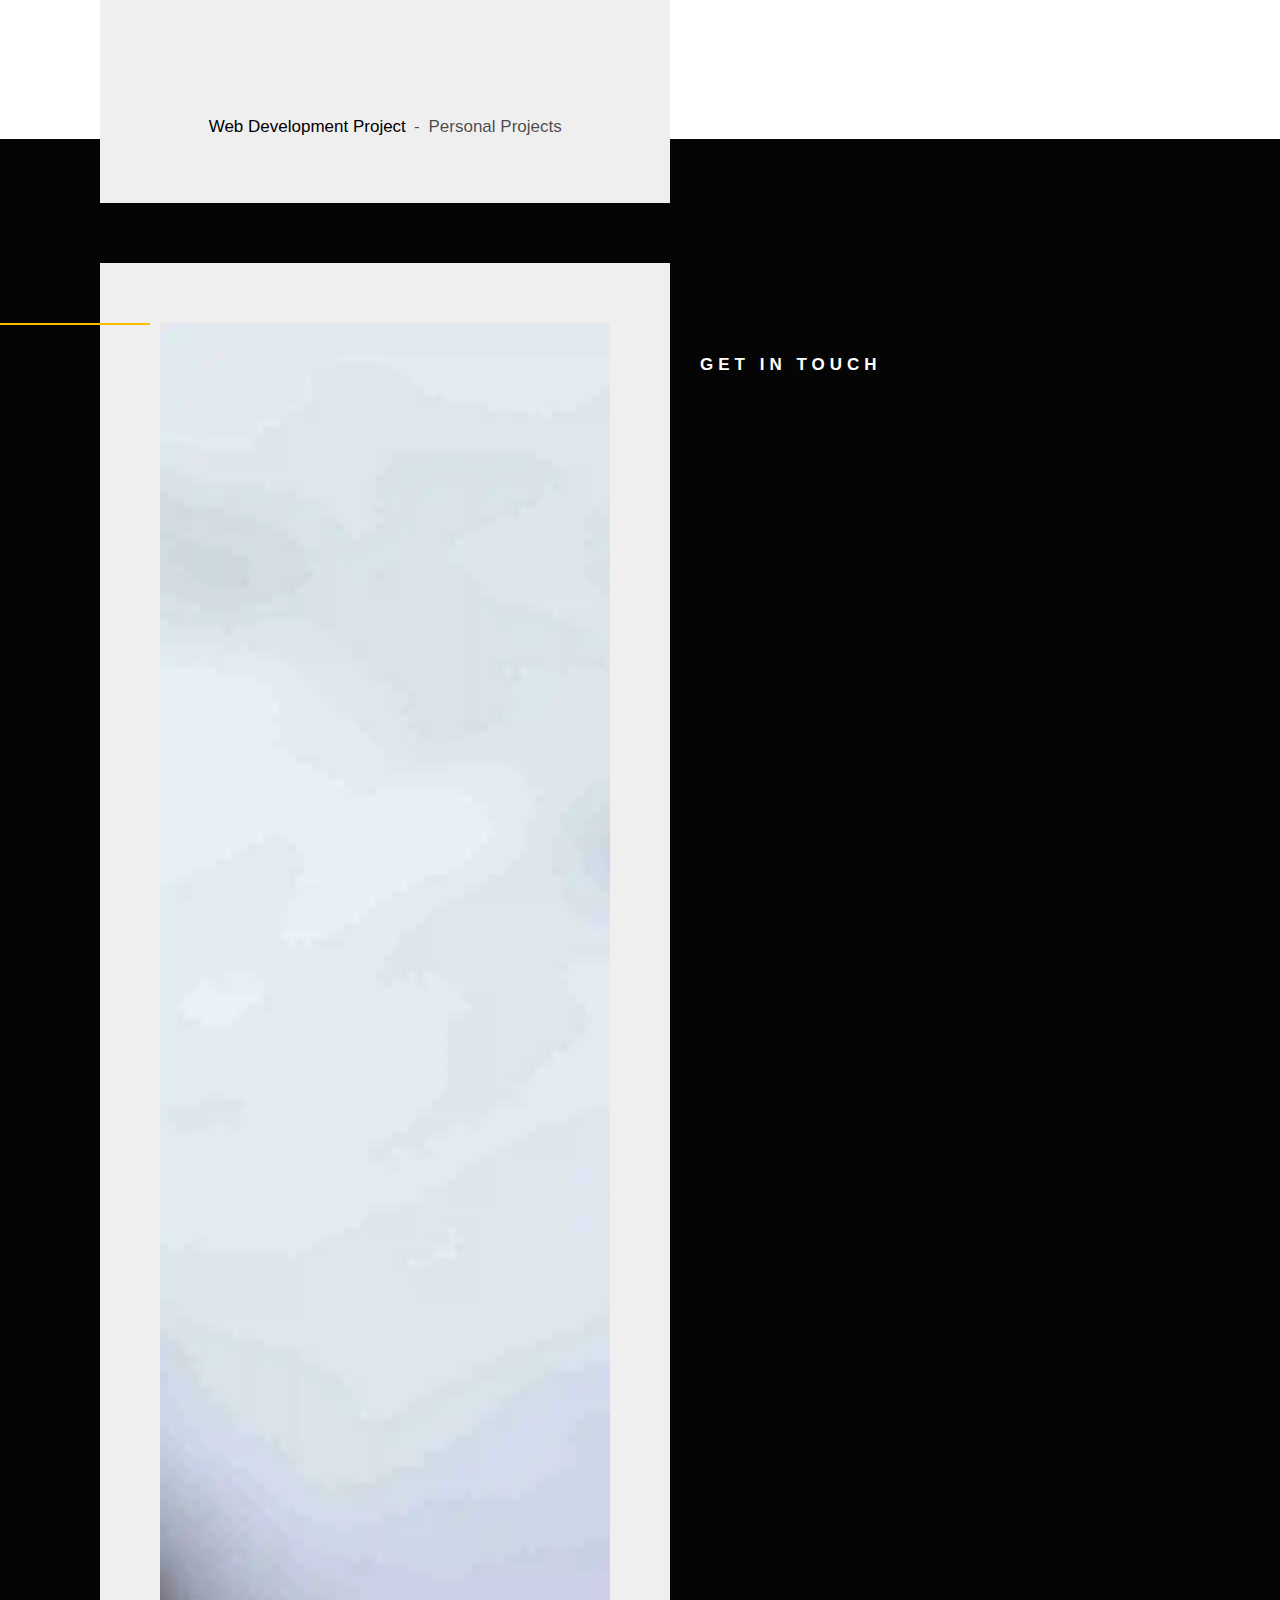
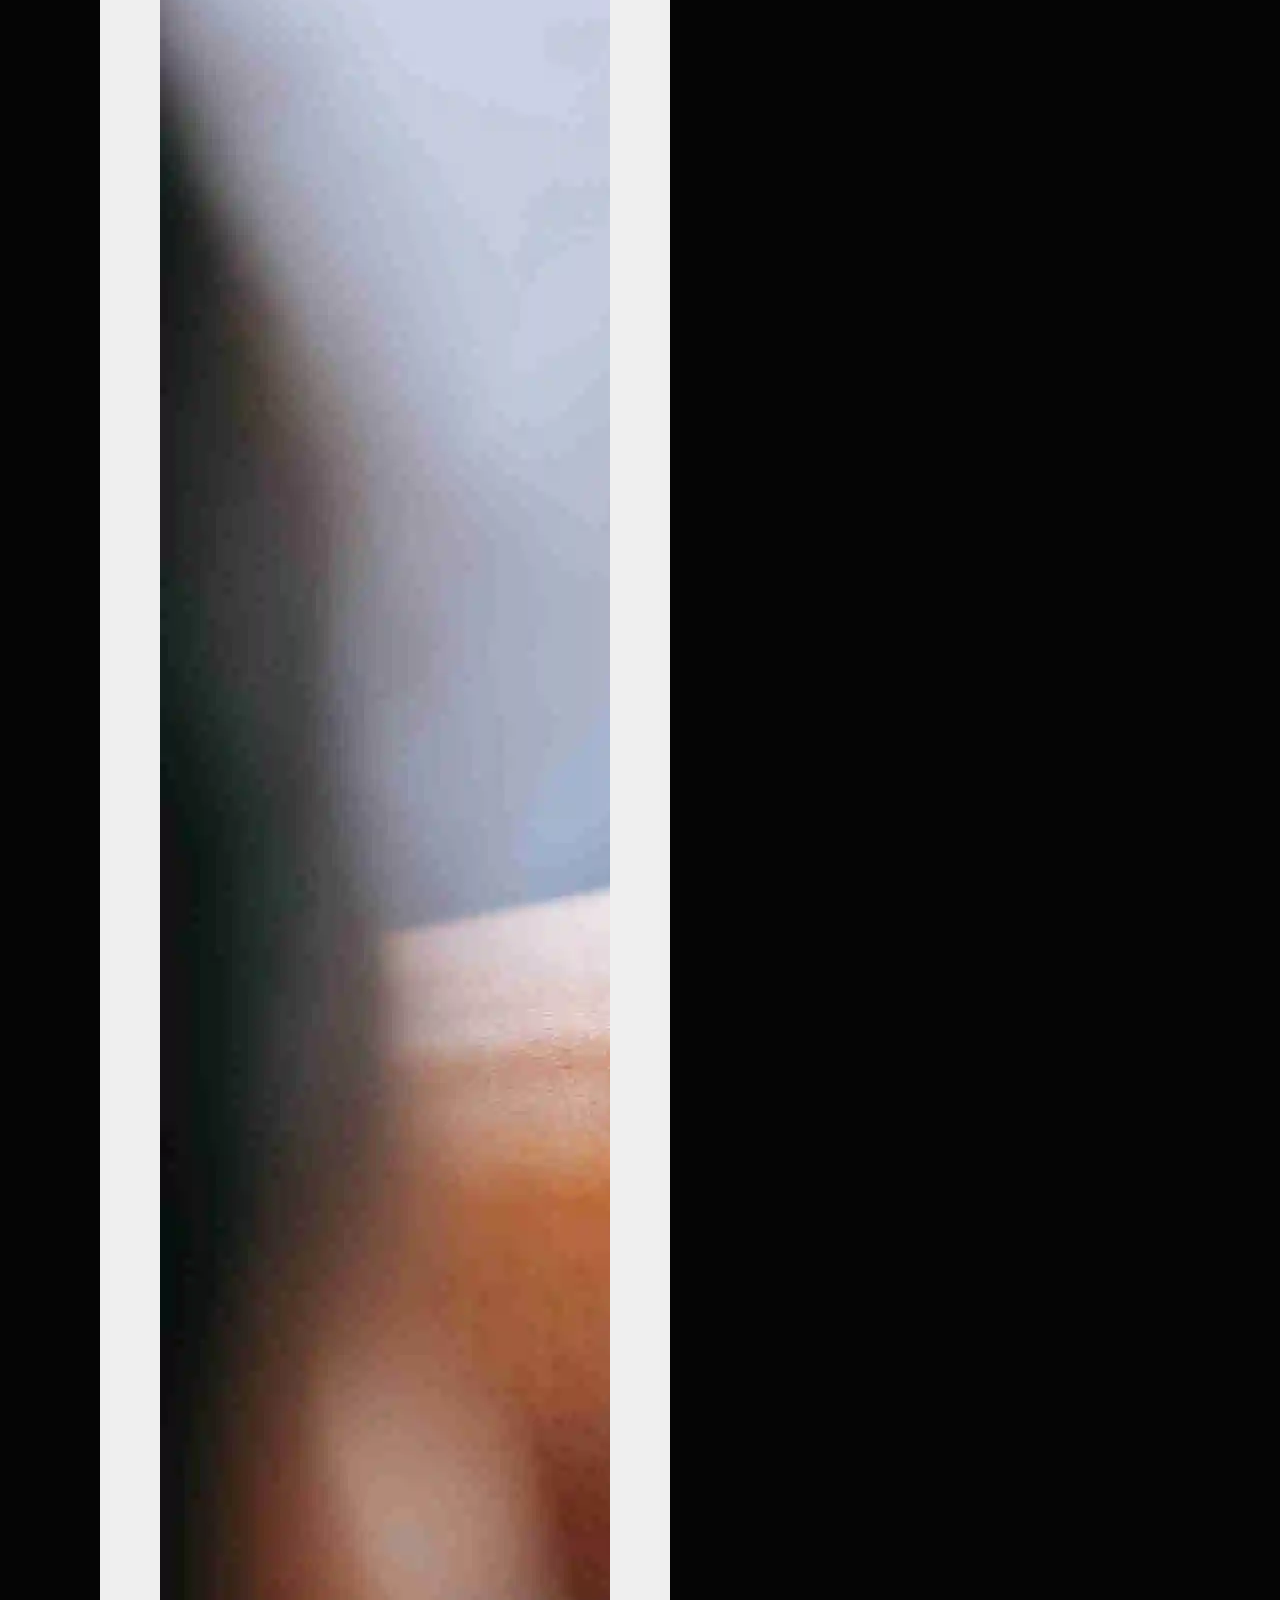
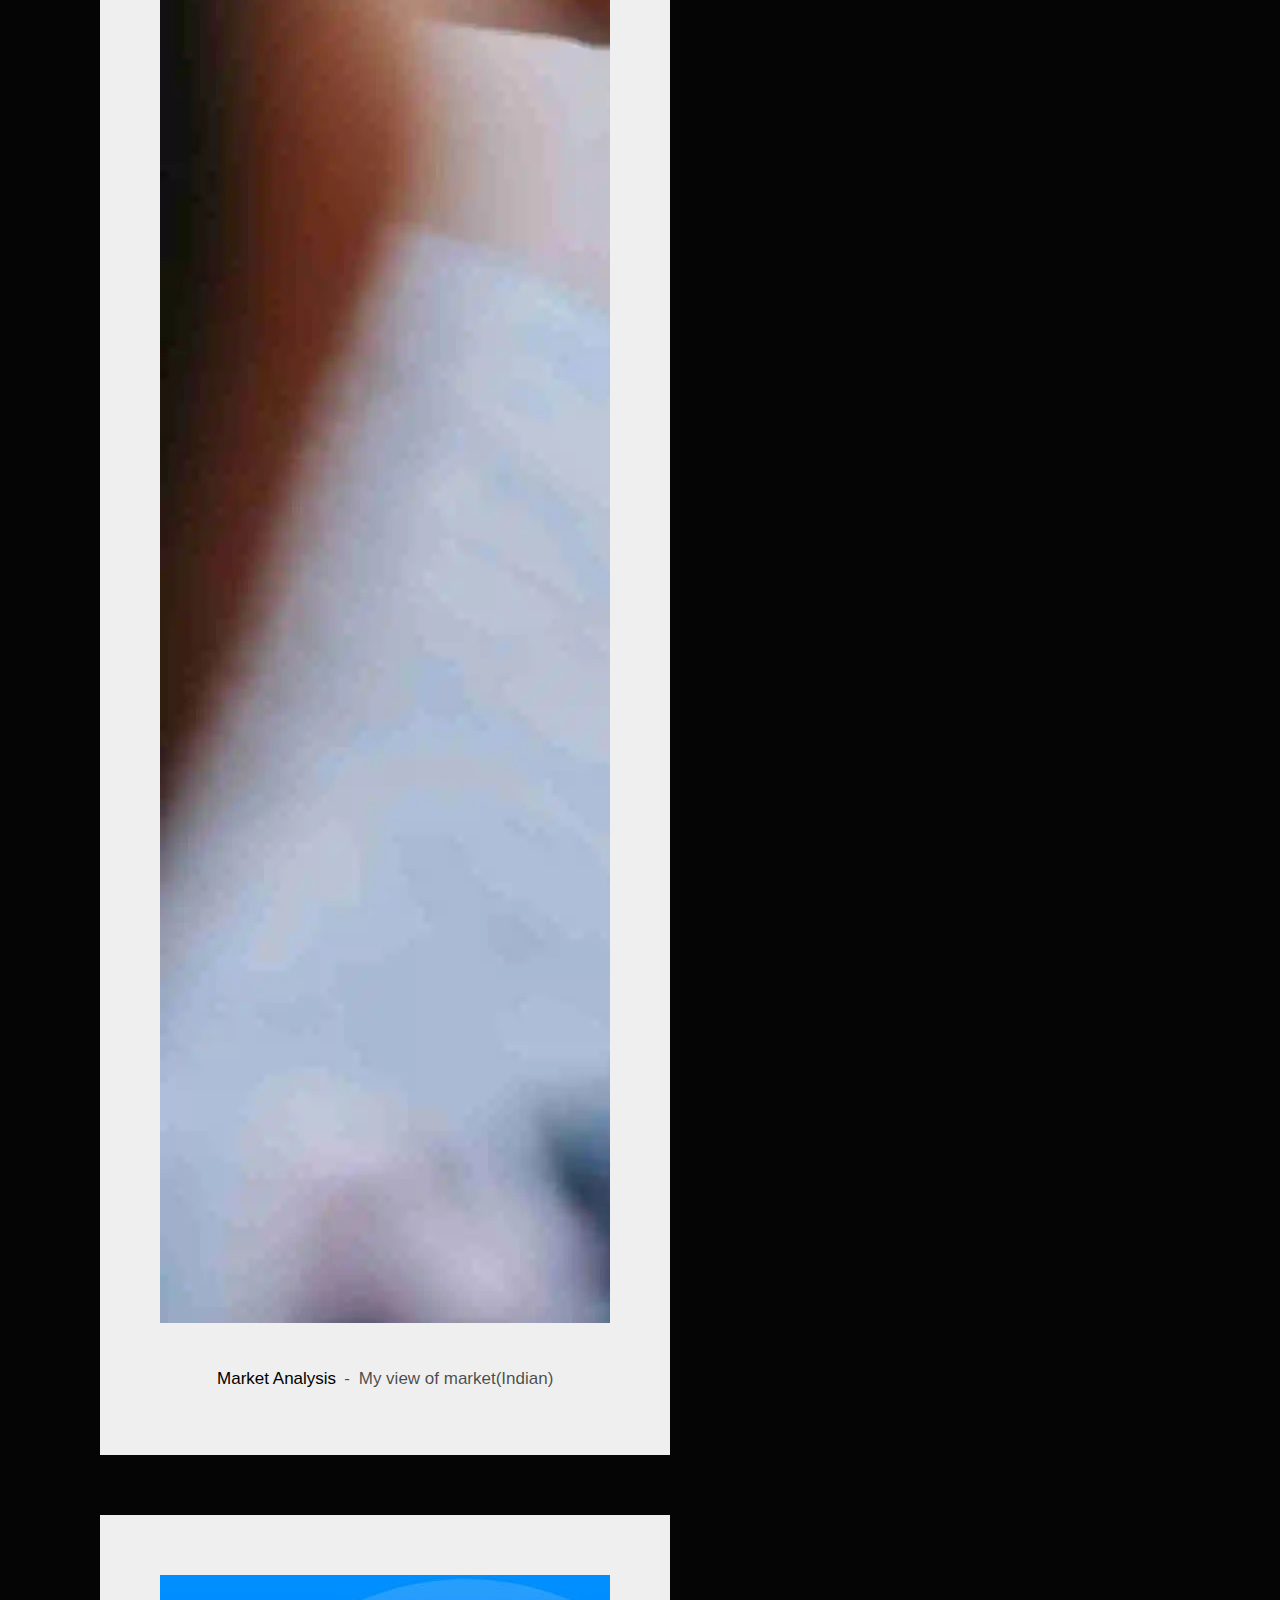
==== commit 724379b7: "Big Update" ====
--- a/index.html
+++ b/index.html
@@ -156,7 +156,7 @@
                                 <h5>Mahindra University</h5>
                             </div>
                             <div class="timeline__desc">
-                                <p>I am a Electronics and Computer engineering student in the junior year (3rd Year). I learn all the extra skills and do Some projects  whenever time permits.</p>
+                                <p>As a third-year Electronics and Computer Engineering student, I continuously strive to enhance my knowledge and skills through personal projects and additional learning opportunities whenever possible.</p>
                             </div>
                         </div>
 
@@ -258,6 +258,31 @@
 
             <div class="column item-service" data-aos="fade-up">
                 <div class="item-service__content">
+                    <h4 class="item-title">Java</h4>
+                    <img class="Java" src="images\skills\Java.webp" alt="all three languages logo">
+                    <p>
+                        Object-oriented programming language (OOPS) was the primary motivation for my initial interest in Java. Subsequently, through practice and experience, I found myself increasingly at ease with both competitive programming and program development using Java. At present, I am proficient in programming using Java and its vast collection of libraries.
+                    </p>
+                </div>
+            </div>
+            <div class="column item-service" data-aos="fade-up">
+                <div class="item-service__content">
+                    <h4 class="item-title">Python</h4>
+                      <img class="Python" src="images\skills\Python.webp" alt="Python Logo">
+                      <img class="Python-Libraries" src="images\skills\Python-libraries.webp" alt="Python Logo">
+                    <p>
+                    Have used python in many of my Algorithmic trading projects.Machine Learning with python is more better than writing very complicated codes in other languages.
+                    I have Learned python in 2020 but many breaks have make lose some practice , but while learning Algorithmic Trading I found out the real power of python.Although i can't say I
+                    am a professional python programmer but I can use python to write complicated Algorithms.
+                    </p>
+                </div>
+                <div class="column large-half tab-full" >
+                    <a href="Certificates\Machine Learning.pdf"target="_blank"  class="btn btn--primary ">View Certificate</a>
+                </div>
+            </div>
+
+            <div class="column item-service" data-aos="fade-up">
+                <div class="item-service__content">
                     <h4 class="item-title">Web Development</h4>
                     <img class="Html-css-image" src="images\skills\html-css-js.webp" alt="all three languages logo">
                     <img class="Bootstrap-image" src="images\skills\bootstrap-stack.webp" alt="bootstrap logo">
@@ -282,17 +307,7 @@
                 </div>
             </div>
 
-            <div class="column item-service" data-aos="fade-up">
-                <div class="item-service__content">
-                    <h4 class="item-title">Python</h4>
-                      <img class="C-language" src="images\skills\Python.webp" alt="Python Logo">
-                    <p>
-                    Have used python in many of my Algorithmic trading projects.Machine Learning with python is more better than writing very complicated codes in other languages.
-                    I have Learned python in 2020 but many breaks have make lose some practice , but while learning Algorithmic Trading I found out the real power of python.Although i can't say I
-                    am a professional python programmer but I can use python to write complicated Algorithms.
-                    </p>
-                </div>
-            </div>
+            
 
             <div class="column item-service" data-aos="fade-up">
                 <div class="item-service__content">
@@ -300,9 +315,7 @@
                       <img class="Debian" src="images\skills\Debian.webp" alt="Debian">
                       <img class="packettracer" src="images\skills\packet-tracer.webp" alt="packettracer">
                     <p>
-                      Cisco is the company I like to thank for these skills.I learned a lot about computer networking and how servers work,TCP and IP work and much knowledge about CAT Cables and Network Switches and many more.
-                      Linux Command Line the skill mostly is not about remembering all the syntax,it's about how to implement on the server/Personal in the most nessecarry time. Even if you forget reading man pages is also a big skill.
-                      Used many Linux distributions. Like Debain based and Red-Hat Based and OS like (Open suse, Kali Linux(Don't know penetration testing but will learn probably soon),Ubuntu,mint,Ubuntu CLI only )
+                        I owe my computer networking skills to Cisco, where I acquired comprehensive knowledge about servers, TCP and IP protocols, CAT Cables, and Network Switches. Proficiency in the Linux Command Line is not solely about memorizing syntax; it involves efficient implementation on servers or personal computers when needed. Additionally, the ability to navigate and interpret man pages is a valuable skill. I have utilized multiple Linux distributions such as Debian and Red-Hat based OS, including OpenSUSE, Kali Linux (planning to learn penetration testing soon), Ubuntu, Mint, and Ubuntu CLI.
                     </p>
                 </div>
                   <div class="column large-half tab-full" >
--- a/css/main.css
+++ b/css/main.css
@@ -9,6 +9,22 @@
    display: inline-block;
    margin-left: 10px;
 
+ }
+ .Java{
+    width: 40%;
+    margin-left:20%;
+ }
+ .Python
+ {
+  width:20%;
+  display: inline-block;
+ }
+ .Python-Libraries
+ {
+  width: auto;
+  display: inline-block;
+  margin-left: 10%;
+  width:60%
  }
  .Adobe{
     margin-left: 20%;
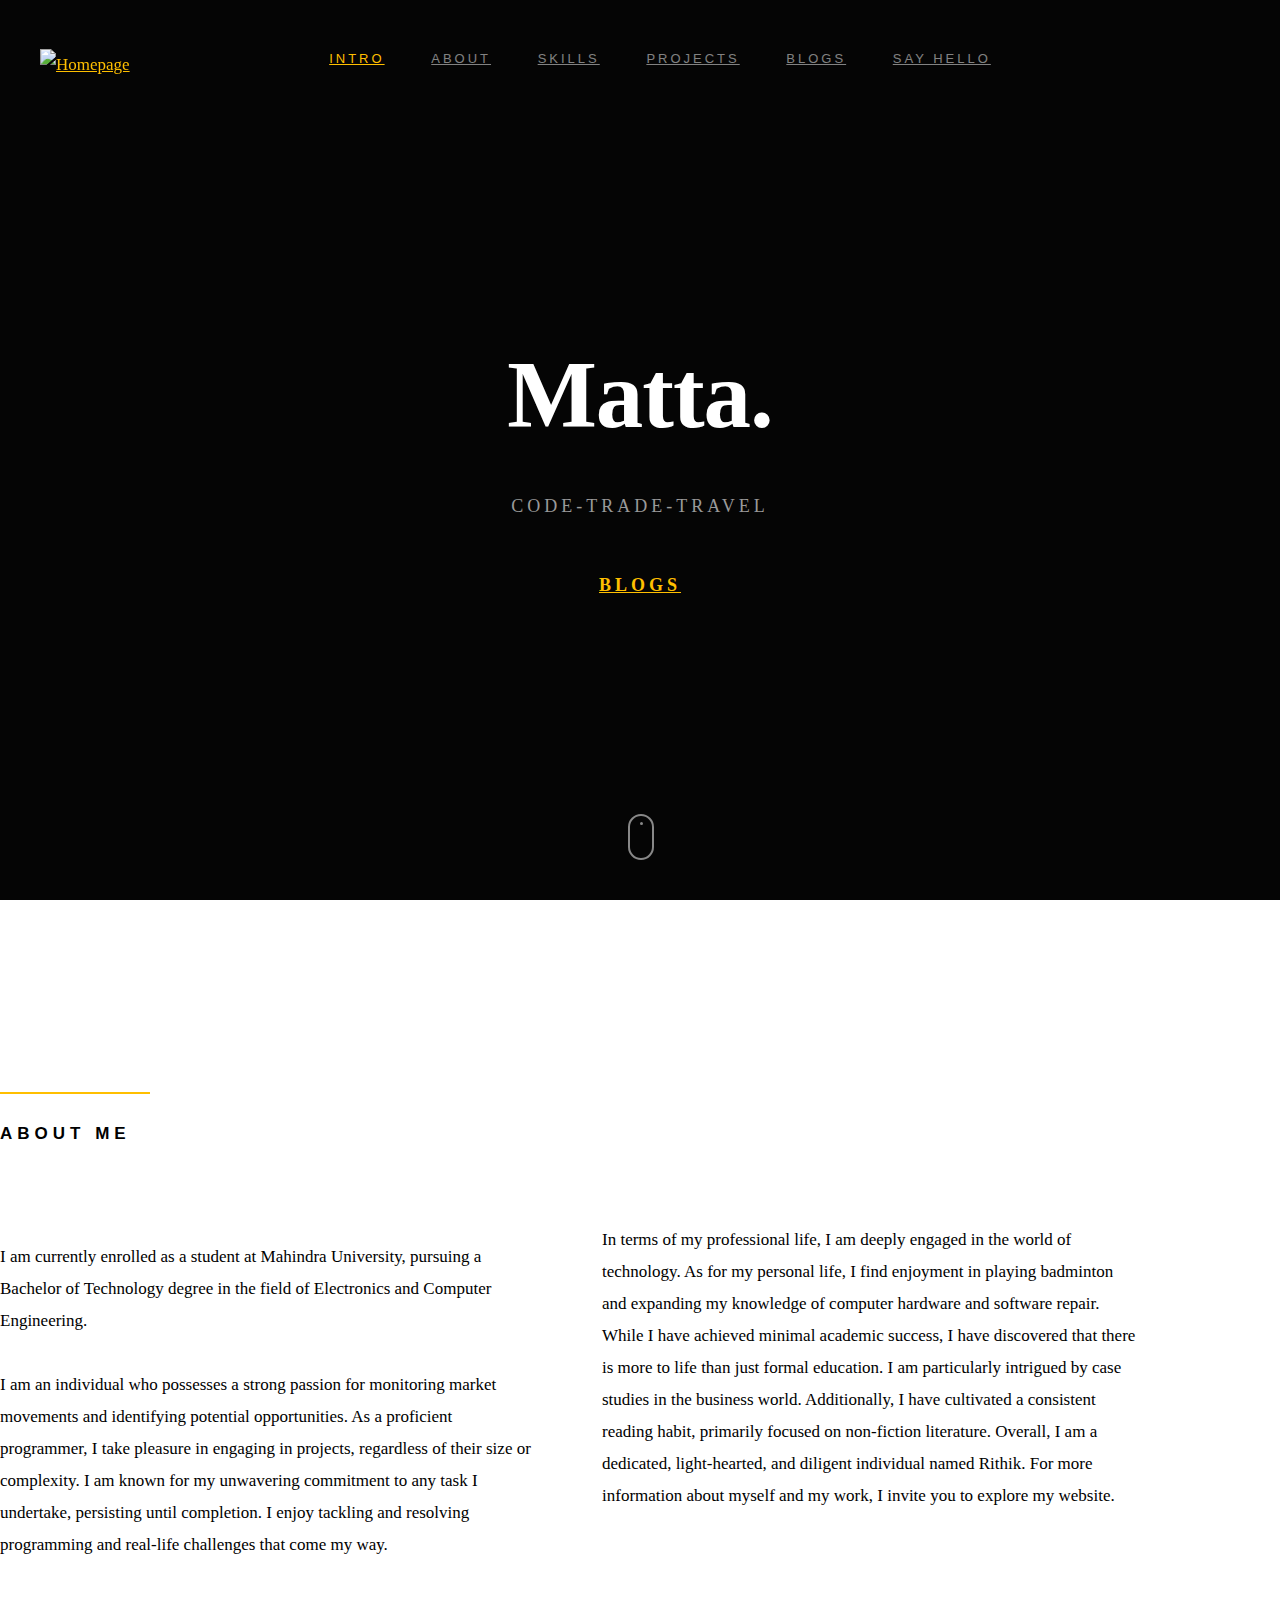
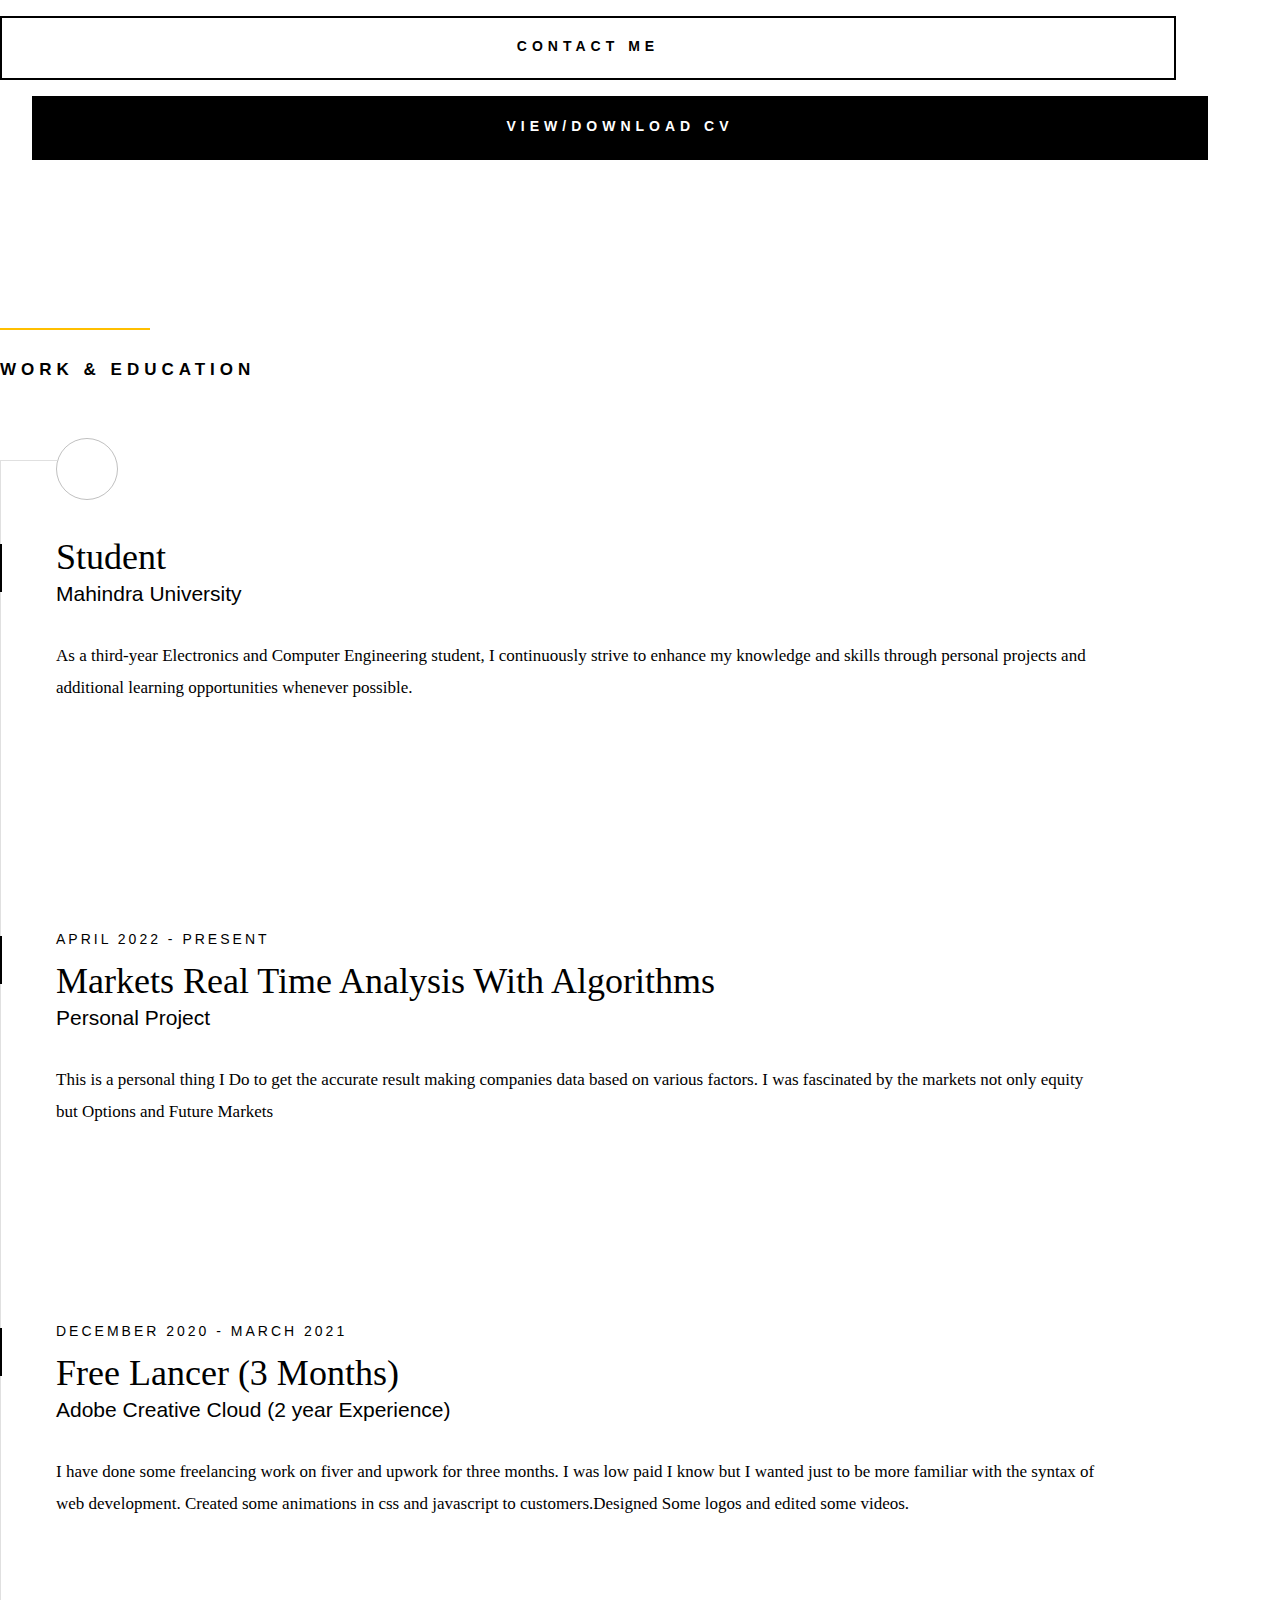
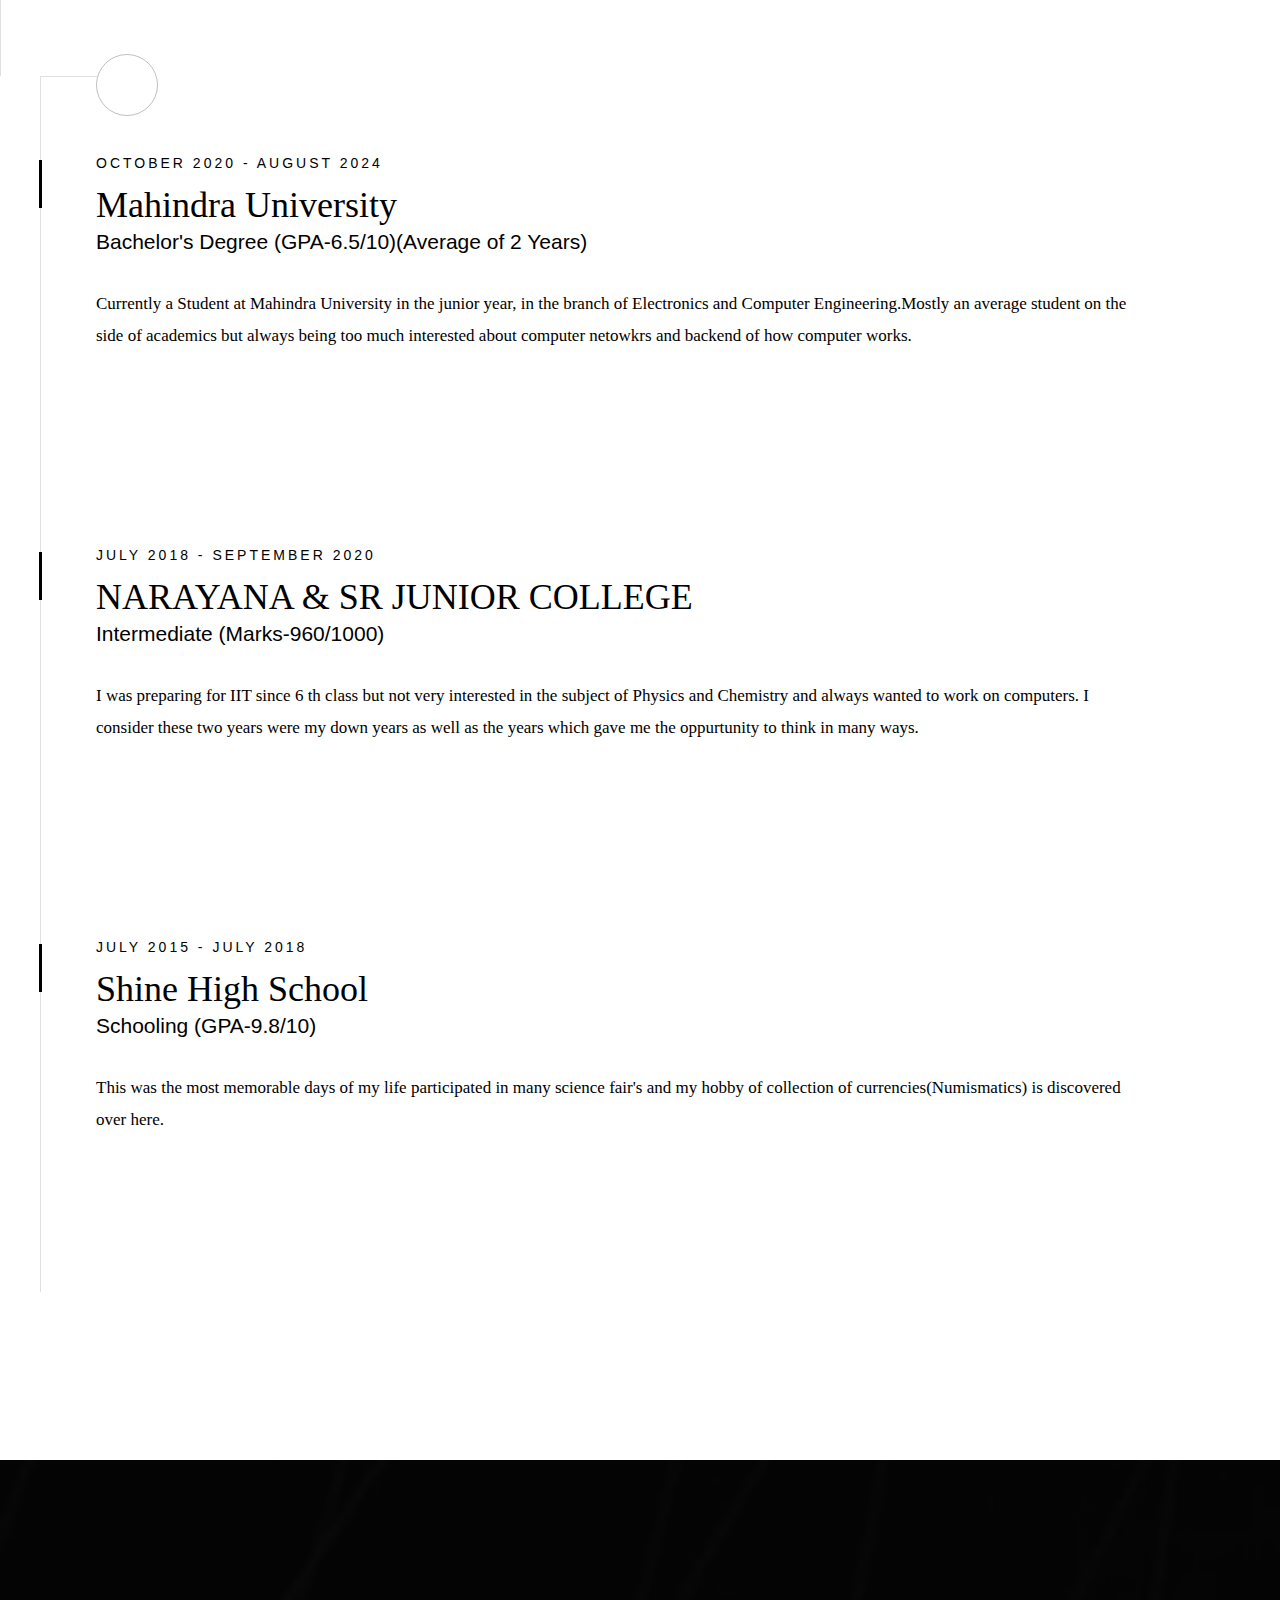
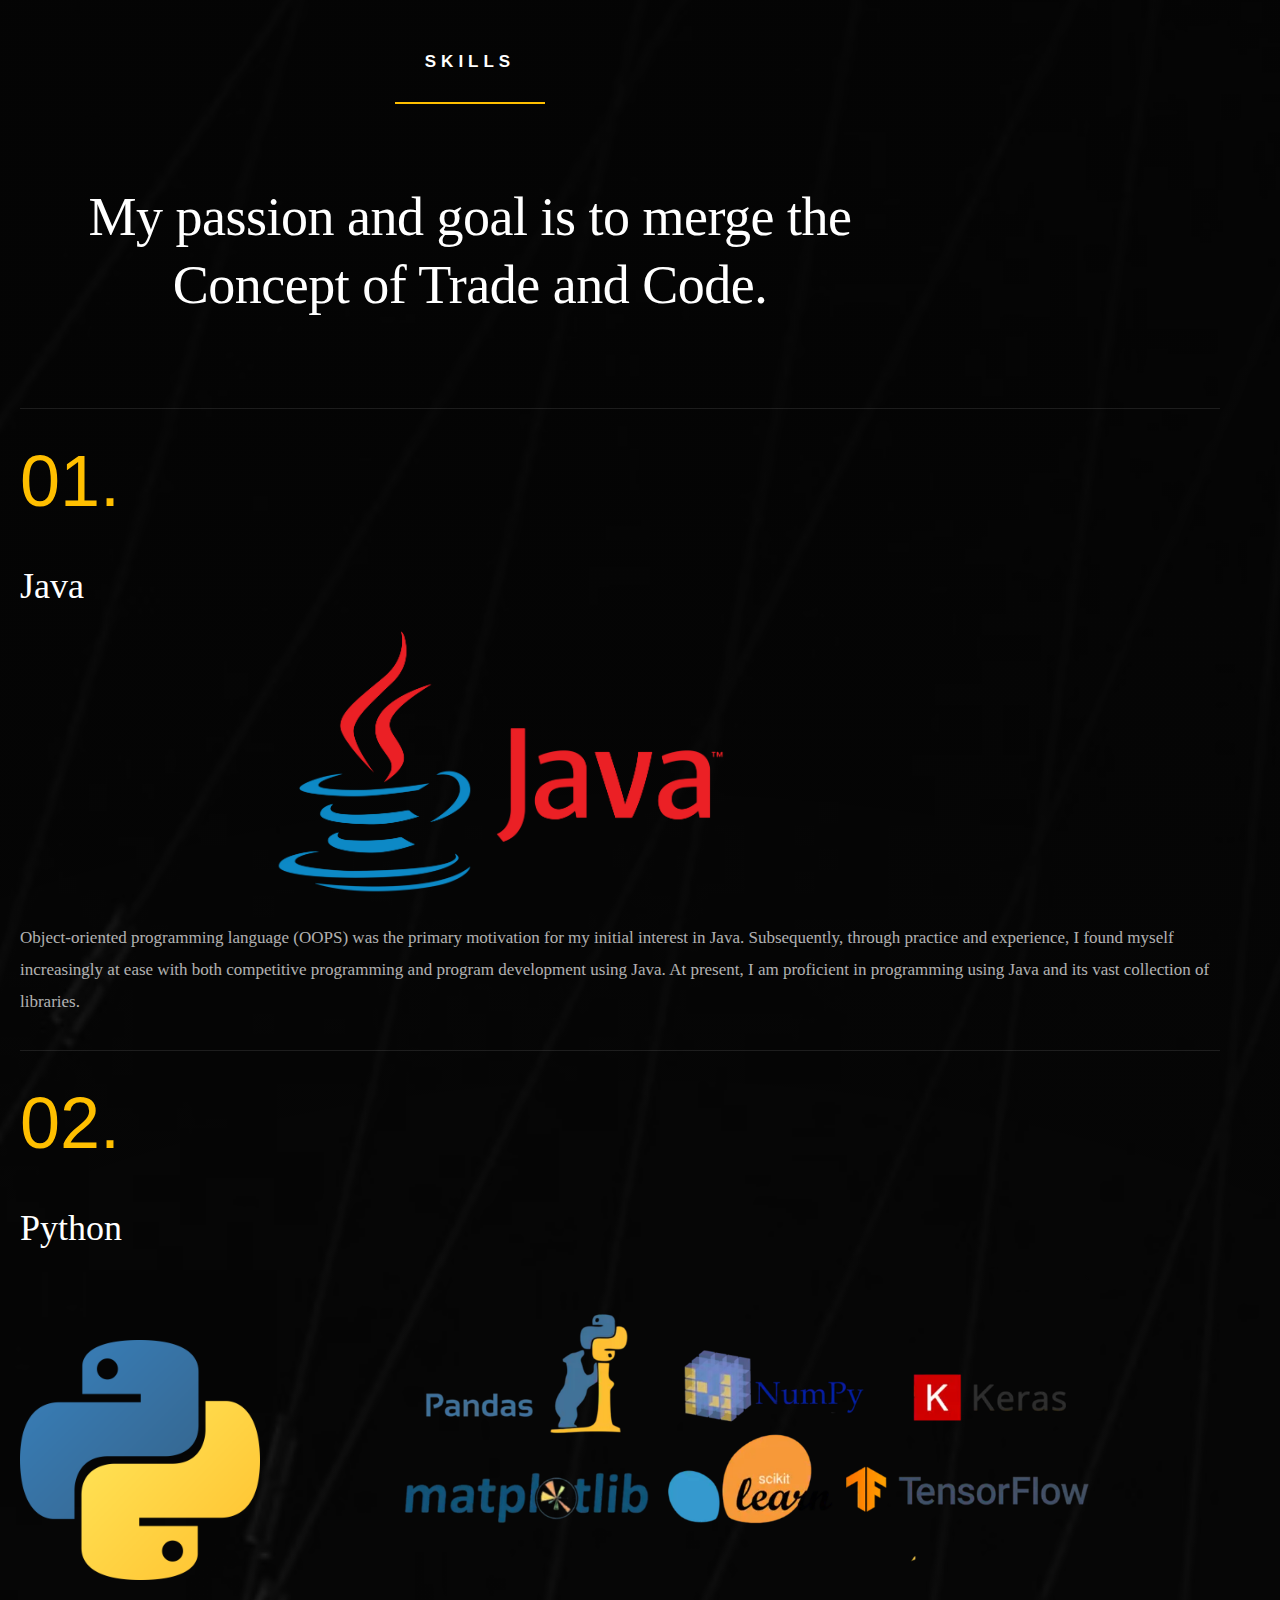
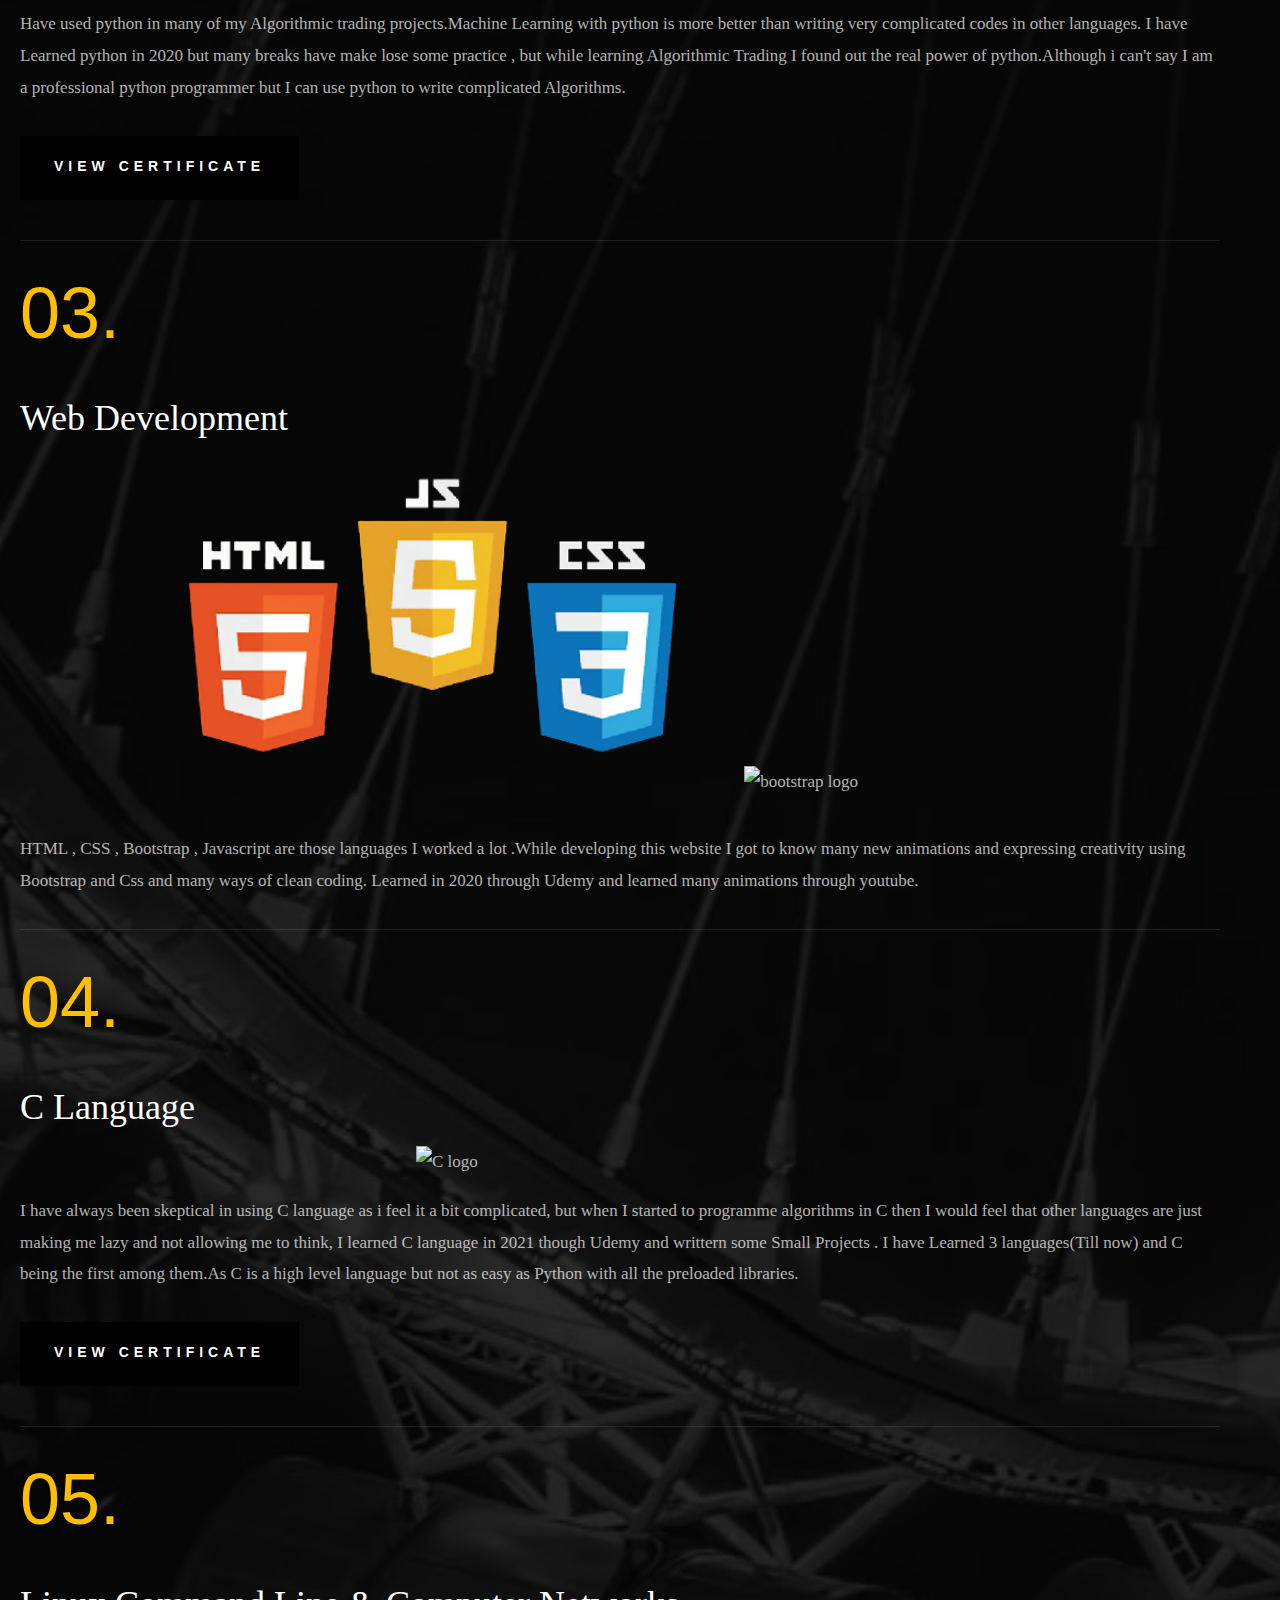
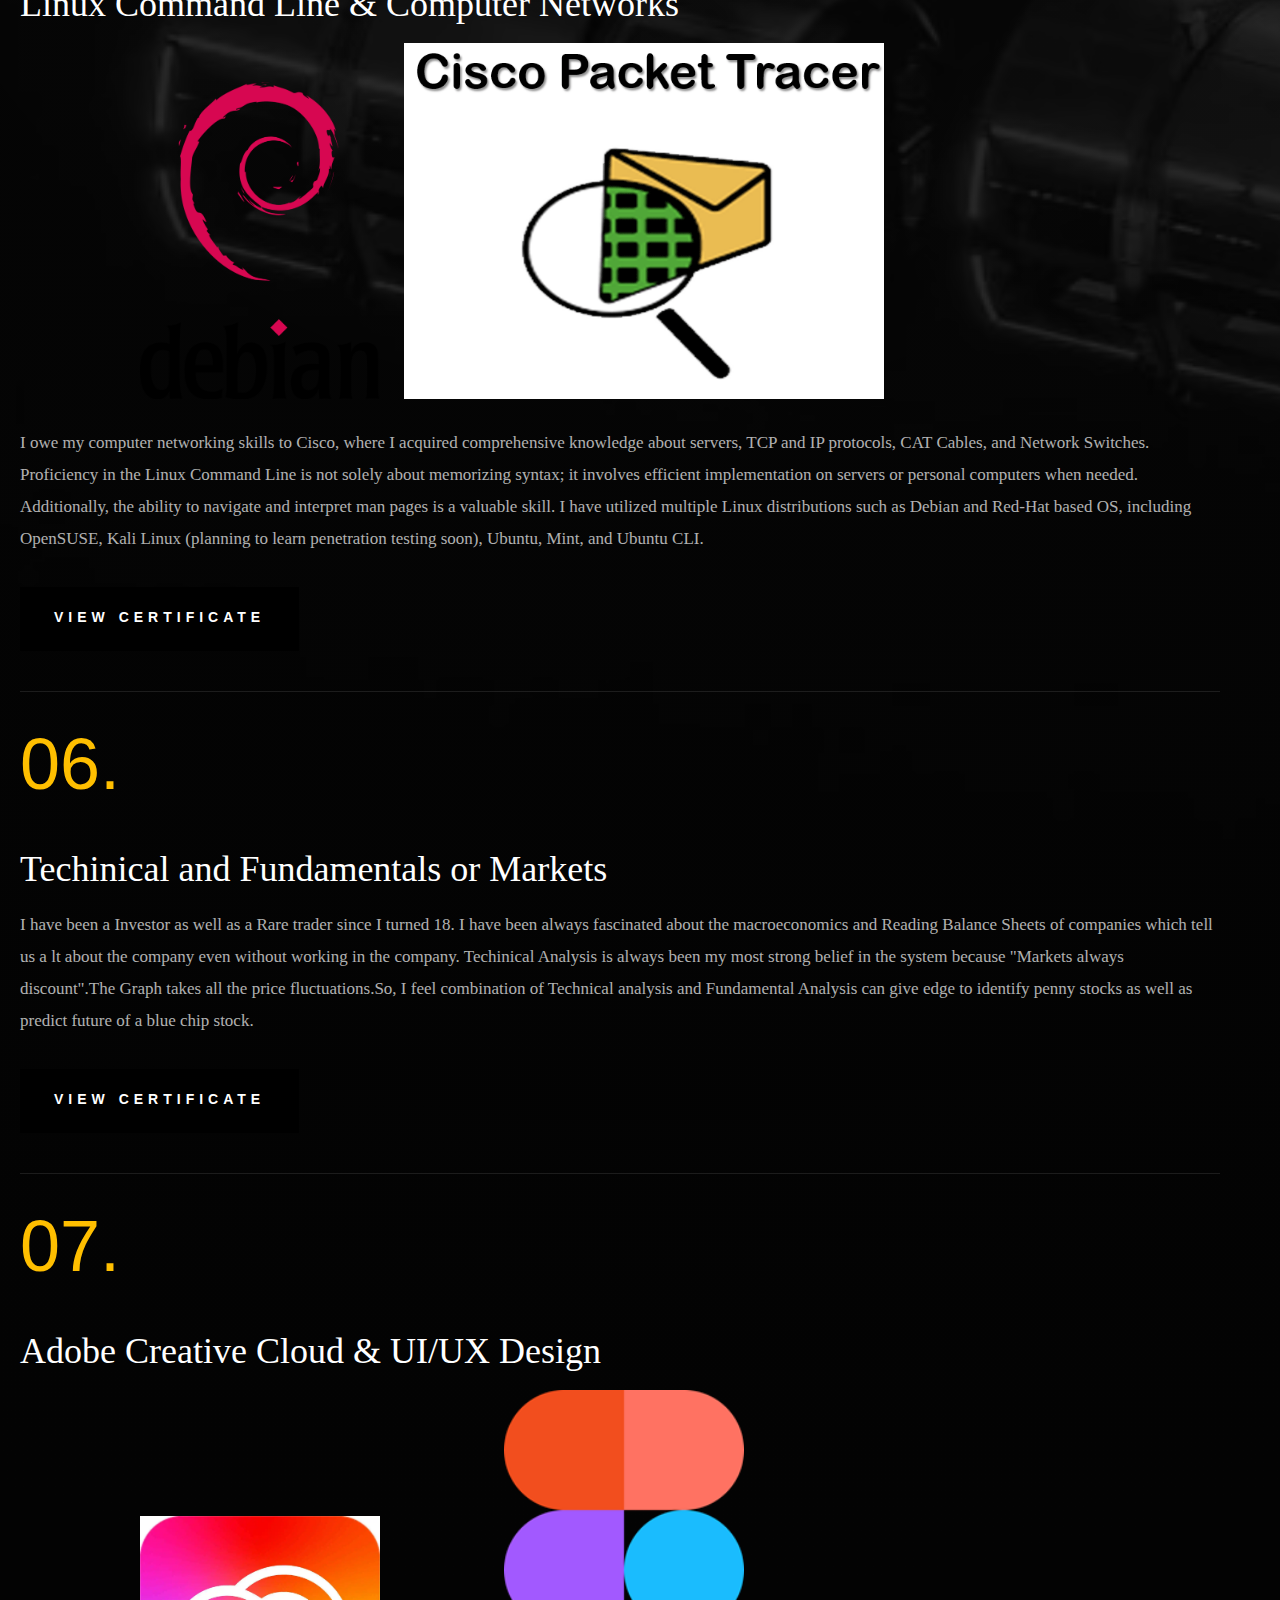
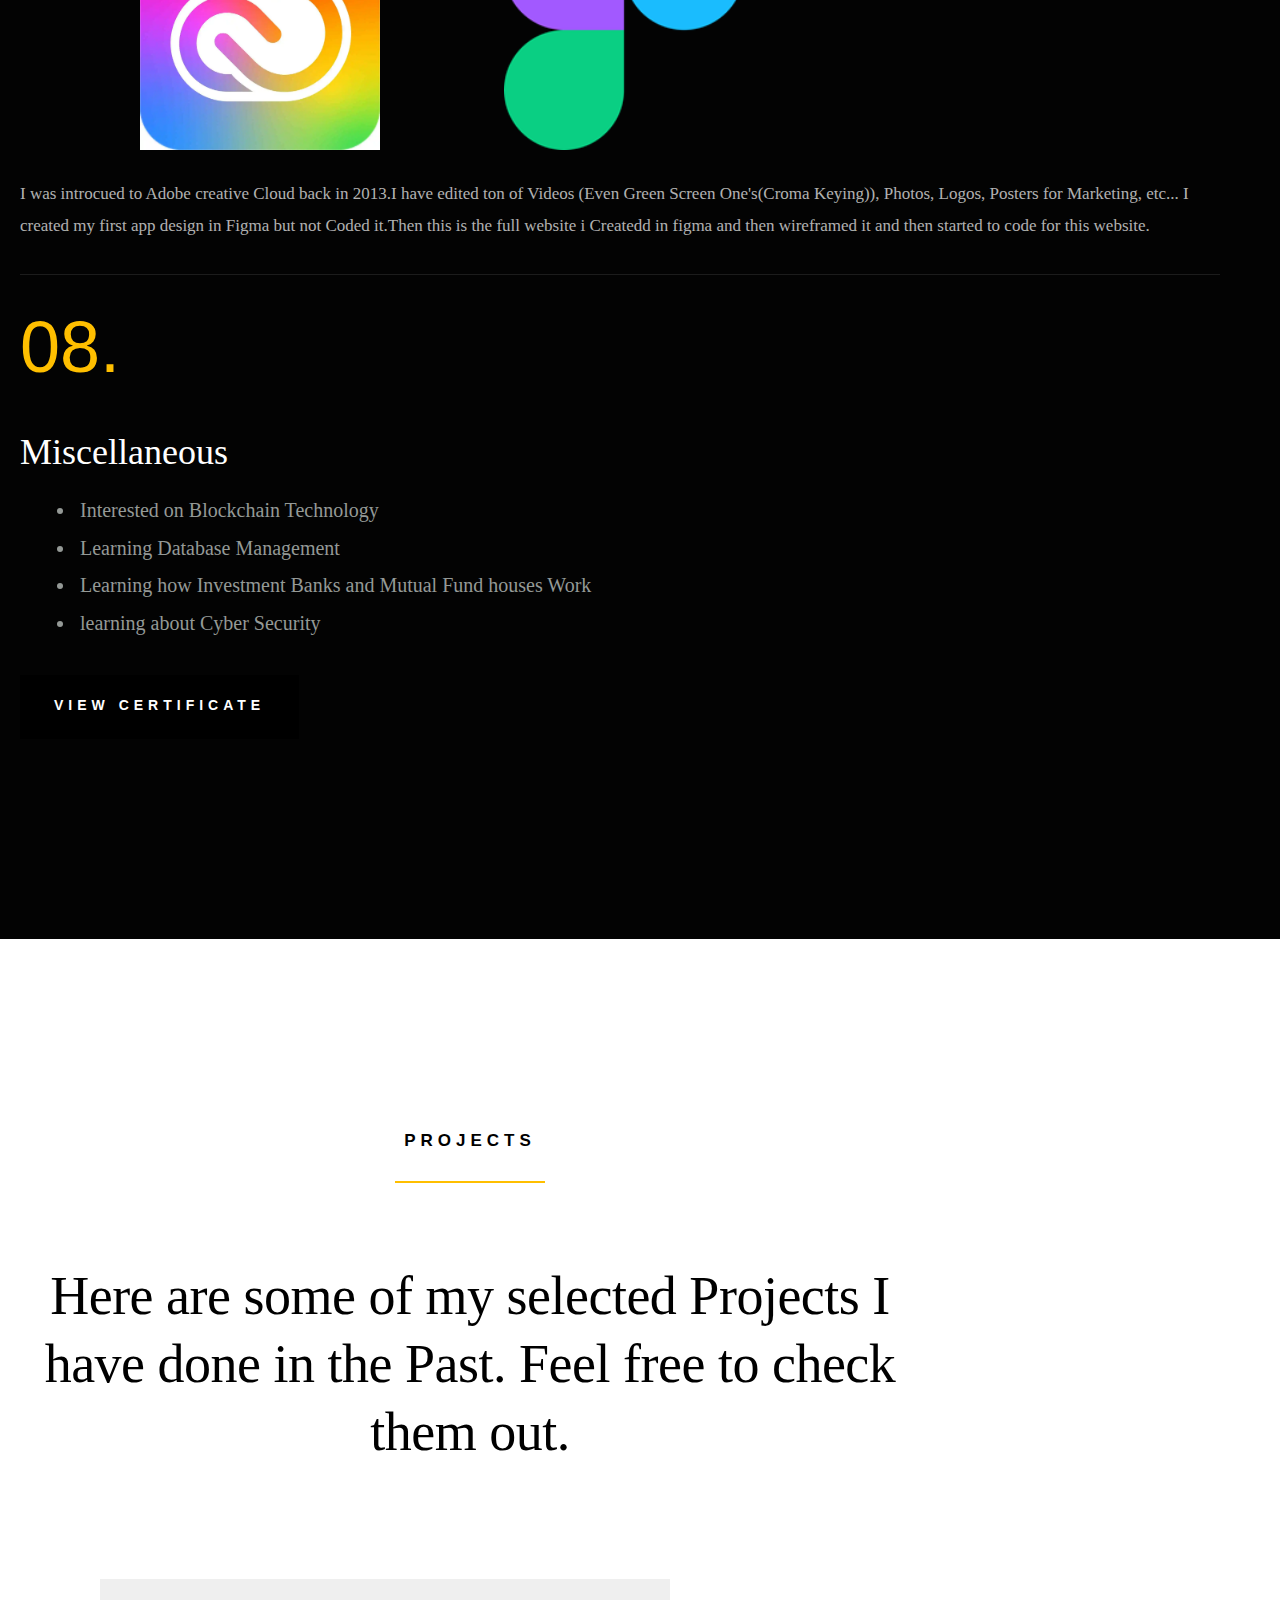
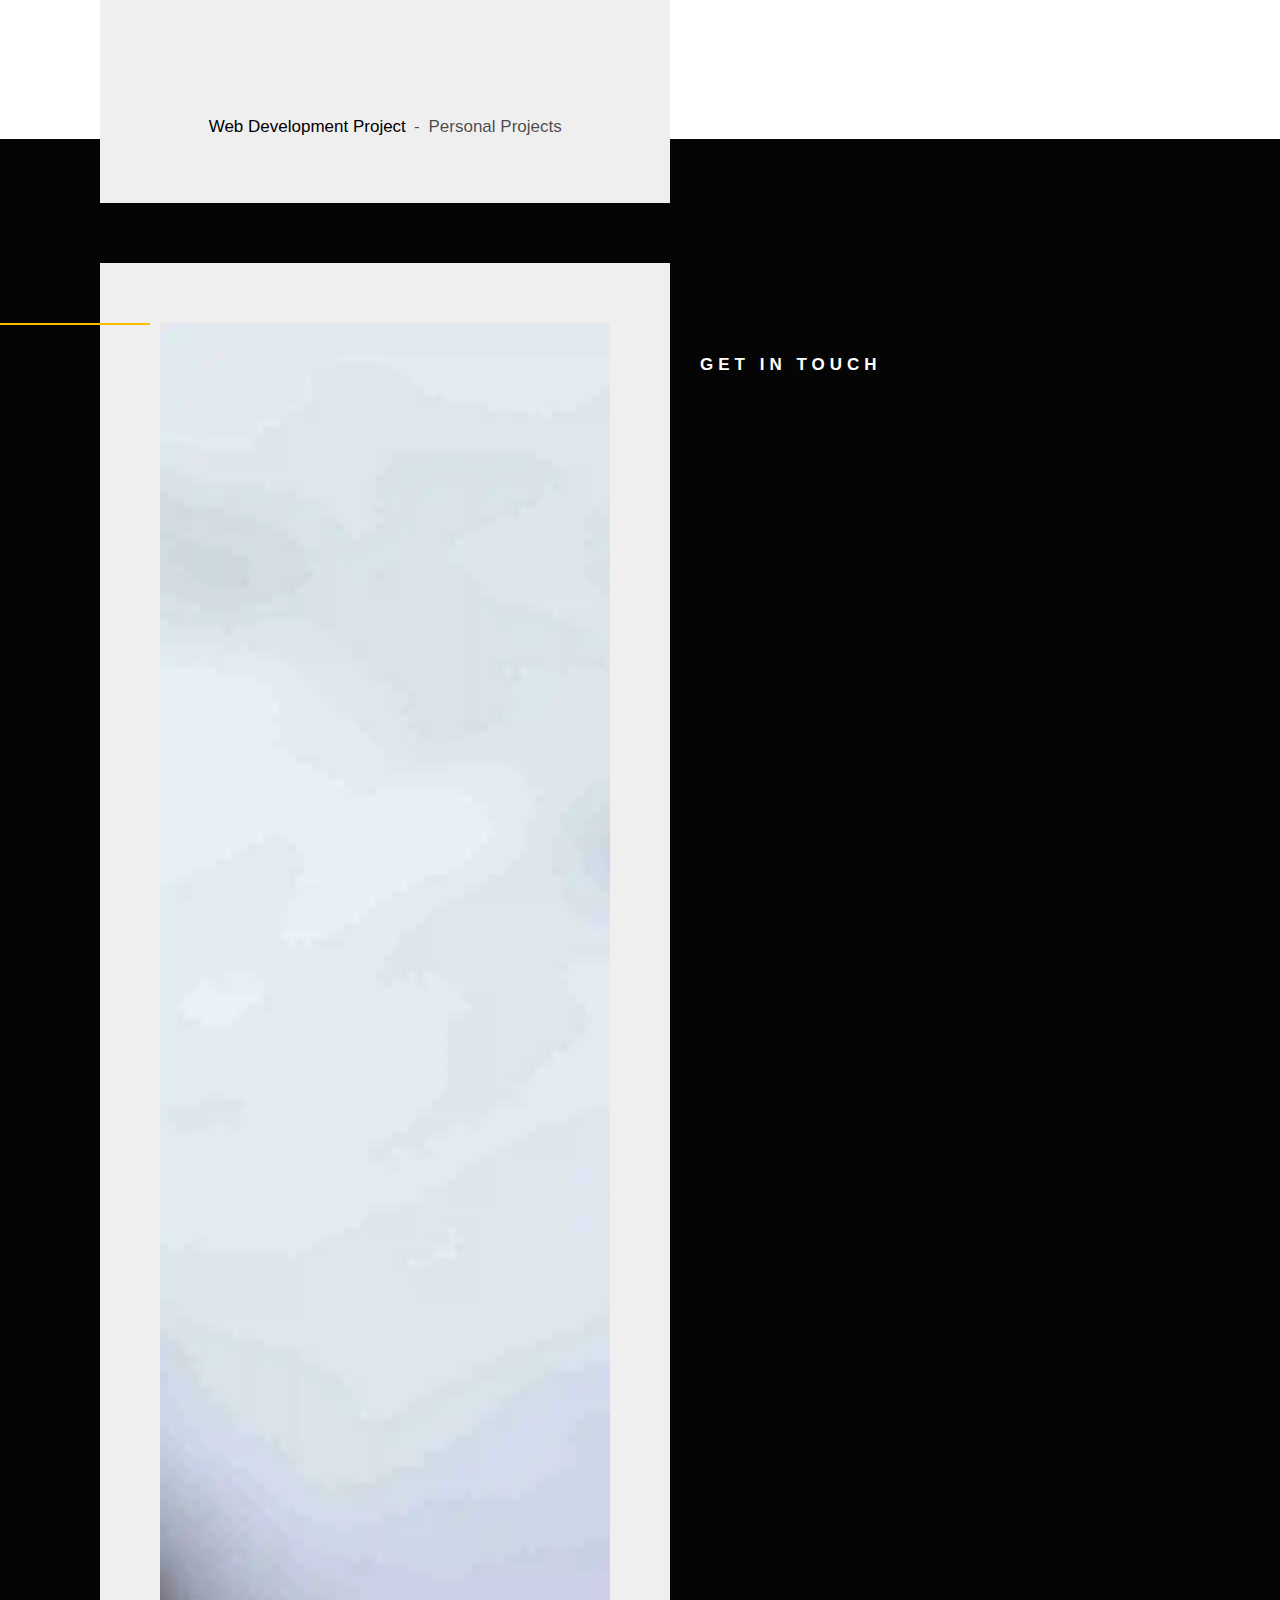
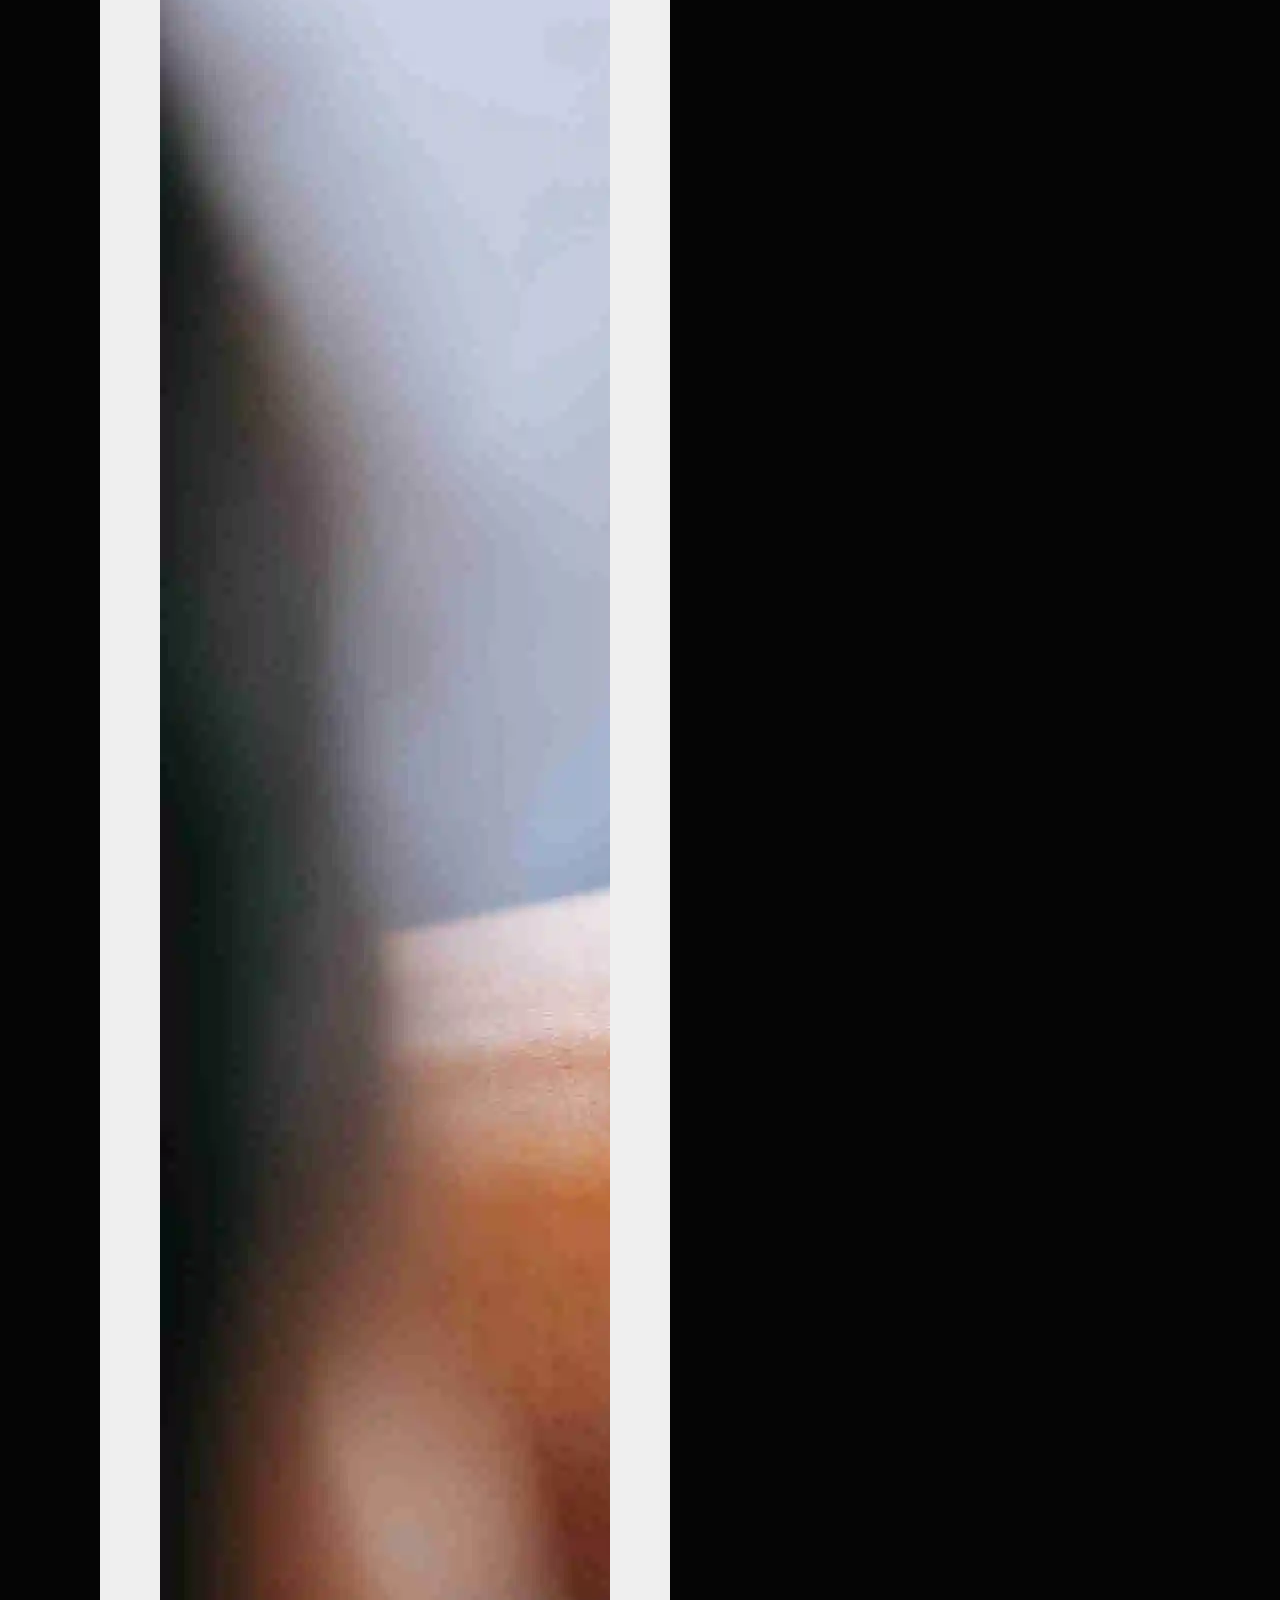
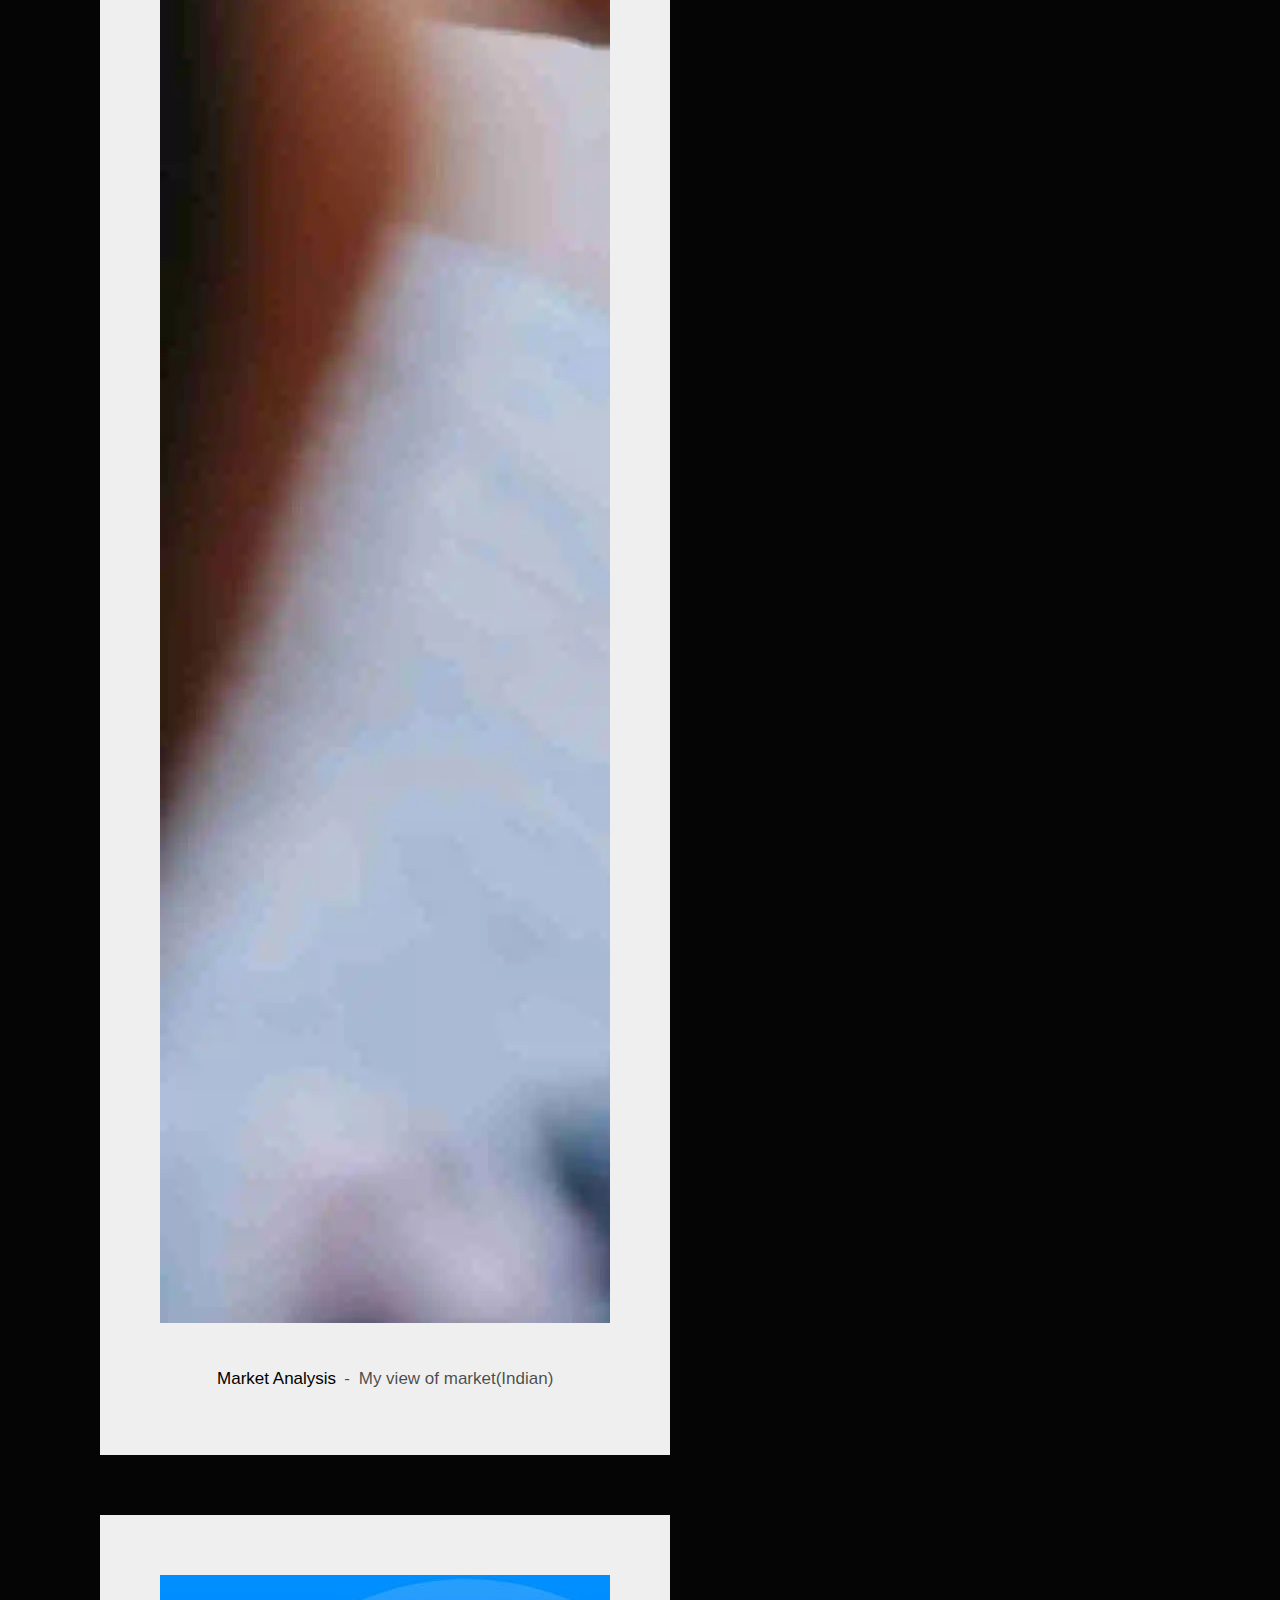
==== commit d47f8be3: "17mar2023" ====
--- a/index.html
+++ b/index.html
@@ -59,7 +59,7 @@
 
             <ul class="header-social">
                 <li><a href="https://www.linkedin.com/in/rithik-reddy-matta-a4a5b3221/" target=”_blank”><i class="fab fa-linkedin" aria-hidden="true"></i></a></li>
-                <li><a href="https://github.com/MattaRithikReddy" target=”_blank”><i class="fab fa-github" aria-hidden="true"></i></a></li>
+                <li><a href="https://github.com/MattaRithik" target=”_blank”><i class="fab fa-github" aria-hidden="true"></i></a></li>
                 <li><a href="https://www.instagram.com/rithikreddy_matta/" target=”_blank”><i class="fab fa-instagram" aria-hidden="true"></i></a></li>
                 <li><a href="https://twitter.com/rithikreddy_18" target=”_blank”><i class="fab fa-twitter" aria-hidden="true"></i></a></li>
             </ul>
@@ -84,7 +84,7 @@
                   </span>
           </h1>
               <h5>Code-Trade-Travel</h5>
-              <h5><a href="Blog\index.html" target="_blank"><strong>Click here For Blogs</strong></a>  </h5>
+              <h5><a href="Blog\index.html" target="_blank"><strong>Blogs</strong></a>  </h5>
           </div>
 
           <div class="mouse">
@@ -568,7 +568,7 @@
         <div class="row">
             <div class="column large-full ss-copyright">
                 <span>© Rithik Reddy</span>
-                <span> Last Updated 17th August 2022</span>
+                <span> Last Updated 17th March 2023</span>
                 <span>Special Thanks to all the Youtubers and Many Online Resources which gave some creative ideas about the UI/UX of website  and who helped me in Coding Designs & Merging many animations in this website and also all the documentations by w3Schools</span>
             </div>
 
@@ -626,7 +626,7 @@
 
 </body>
  
-<!--
+
 <!-- Right Click Disable F12 Disable -->
 
 <script>
--- a/css/main.css
+++ b/css/main.css
@@ -3,11 +3,10 @@
   font-size: 20px;
 }
  .Figma{
-    margin-left: 20px;
+    
+    margin-right:20%;
    width: 20%;
-   justify-content:center;
    display: inline-block;
-   margin-left: 10px;
 
  }
  .Java{
@@ -27,9 +26,10 @@
   width:60%
  }
  .Adobe{
-    margin-left: 20%;
+  margin-left: 10%;
+  margin-right: 10%;
    width: 20%;
-   justify-content:center;
+   
    display: inline-block;
 
  }
@@ -1971,7 +1971,7 @@
 
 .header-main-nav a:hover{
   color: #ffbf00;
-  },
+  }
 .header-main-nav a:focus,
 .header-main-nav a:active {
   color: #ffffff;
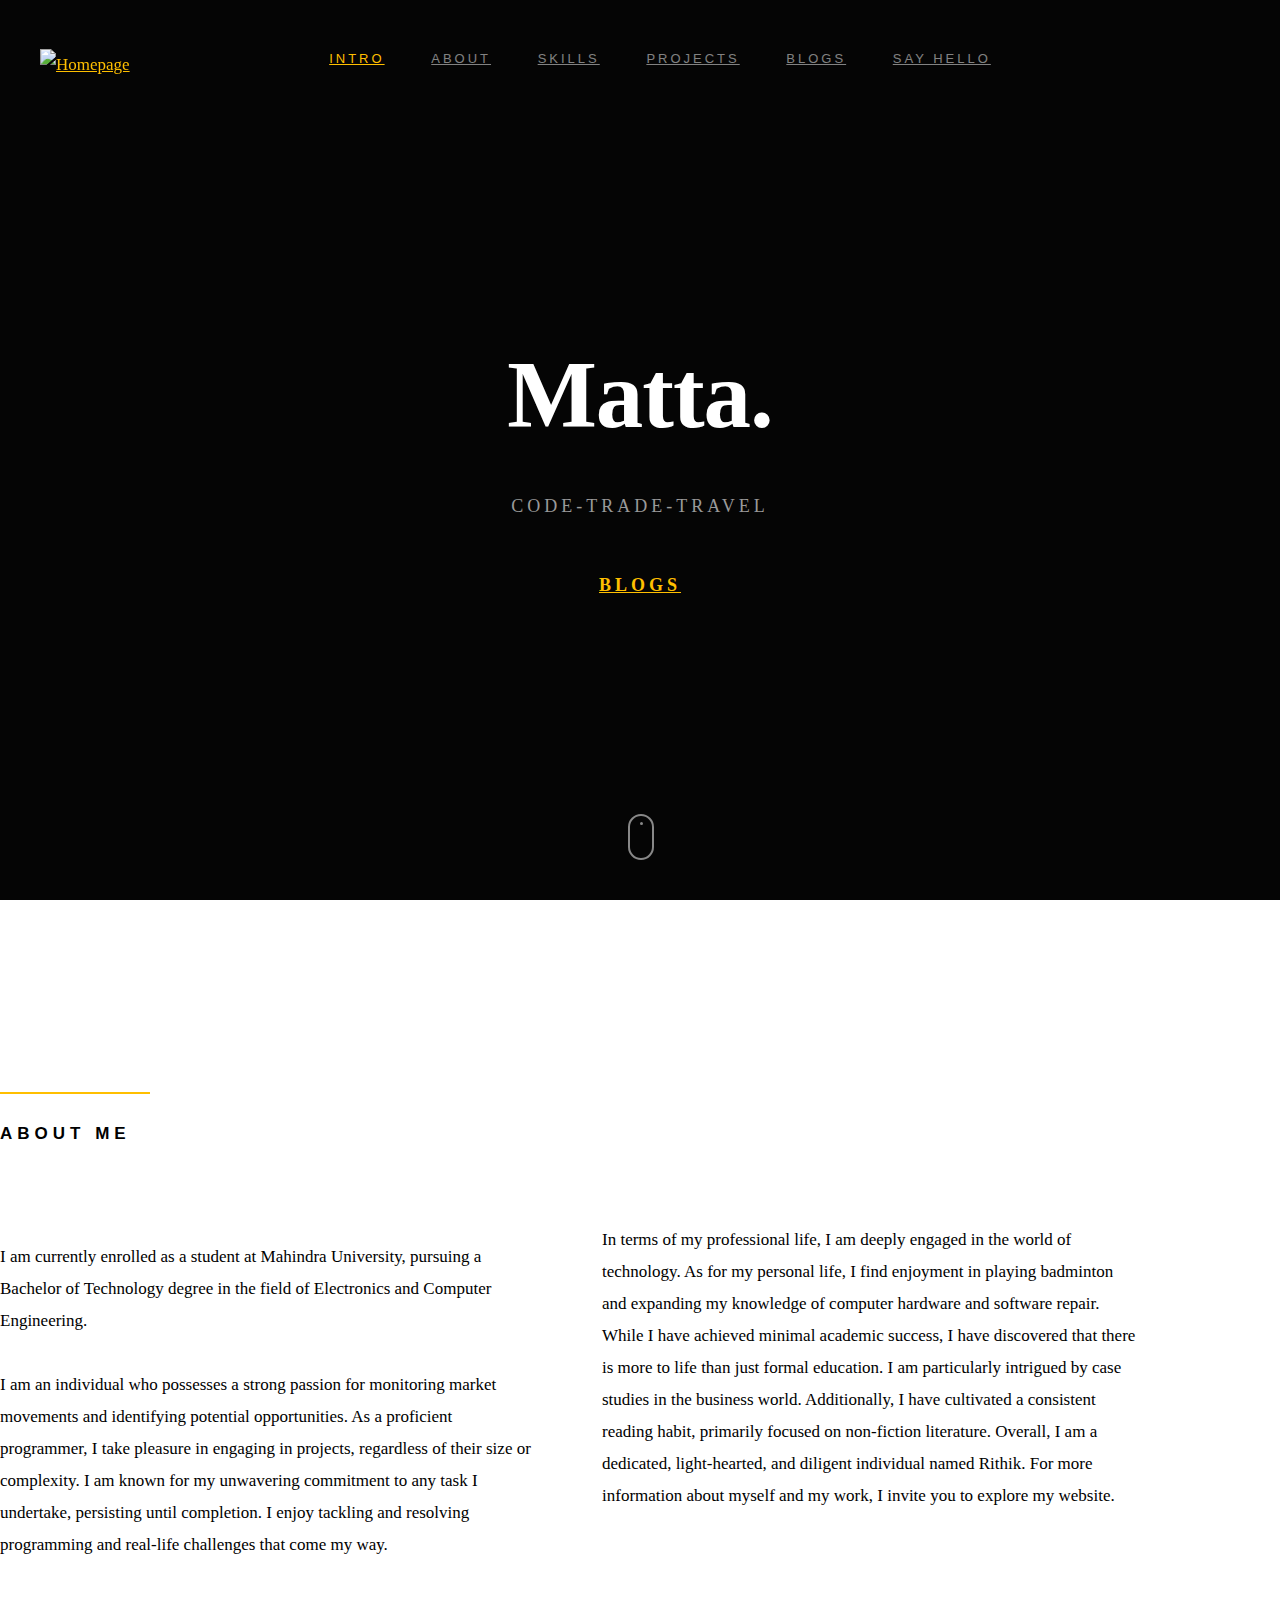
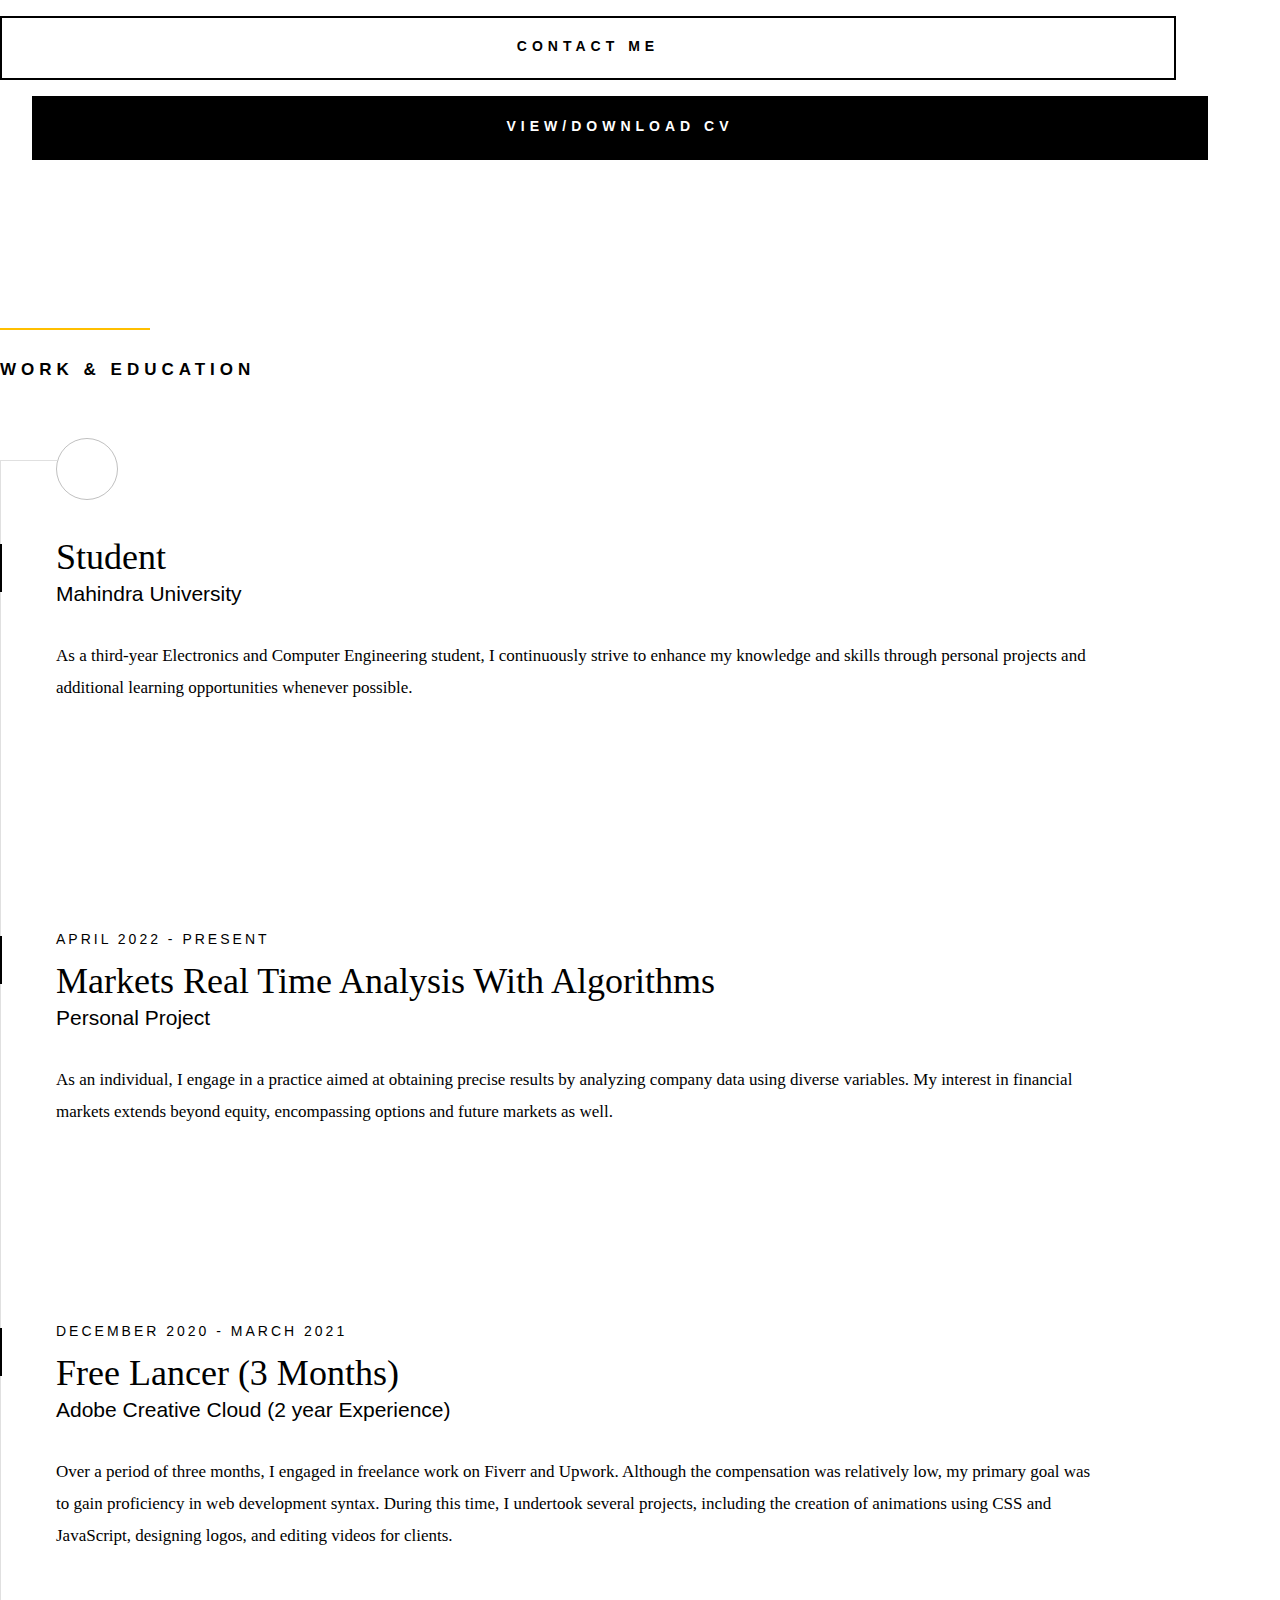
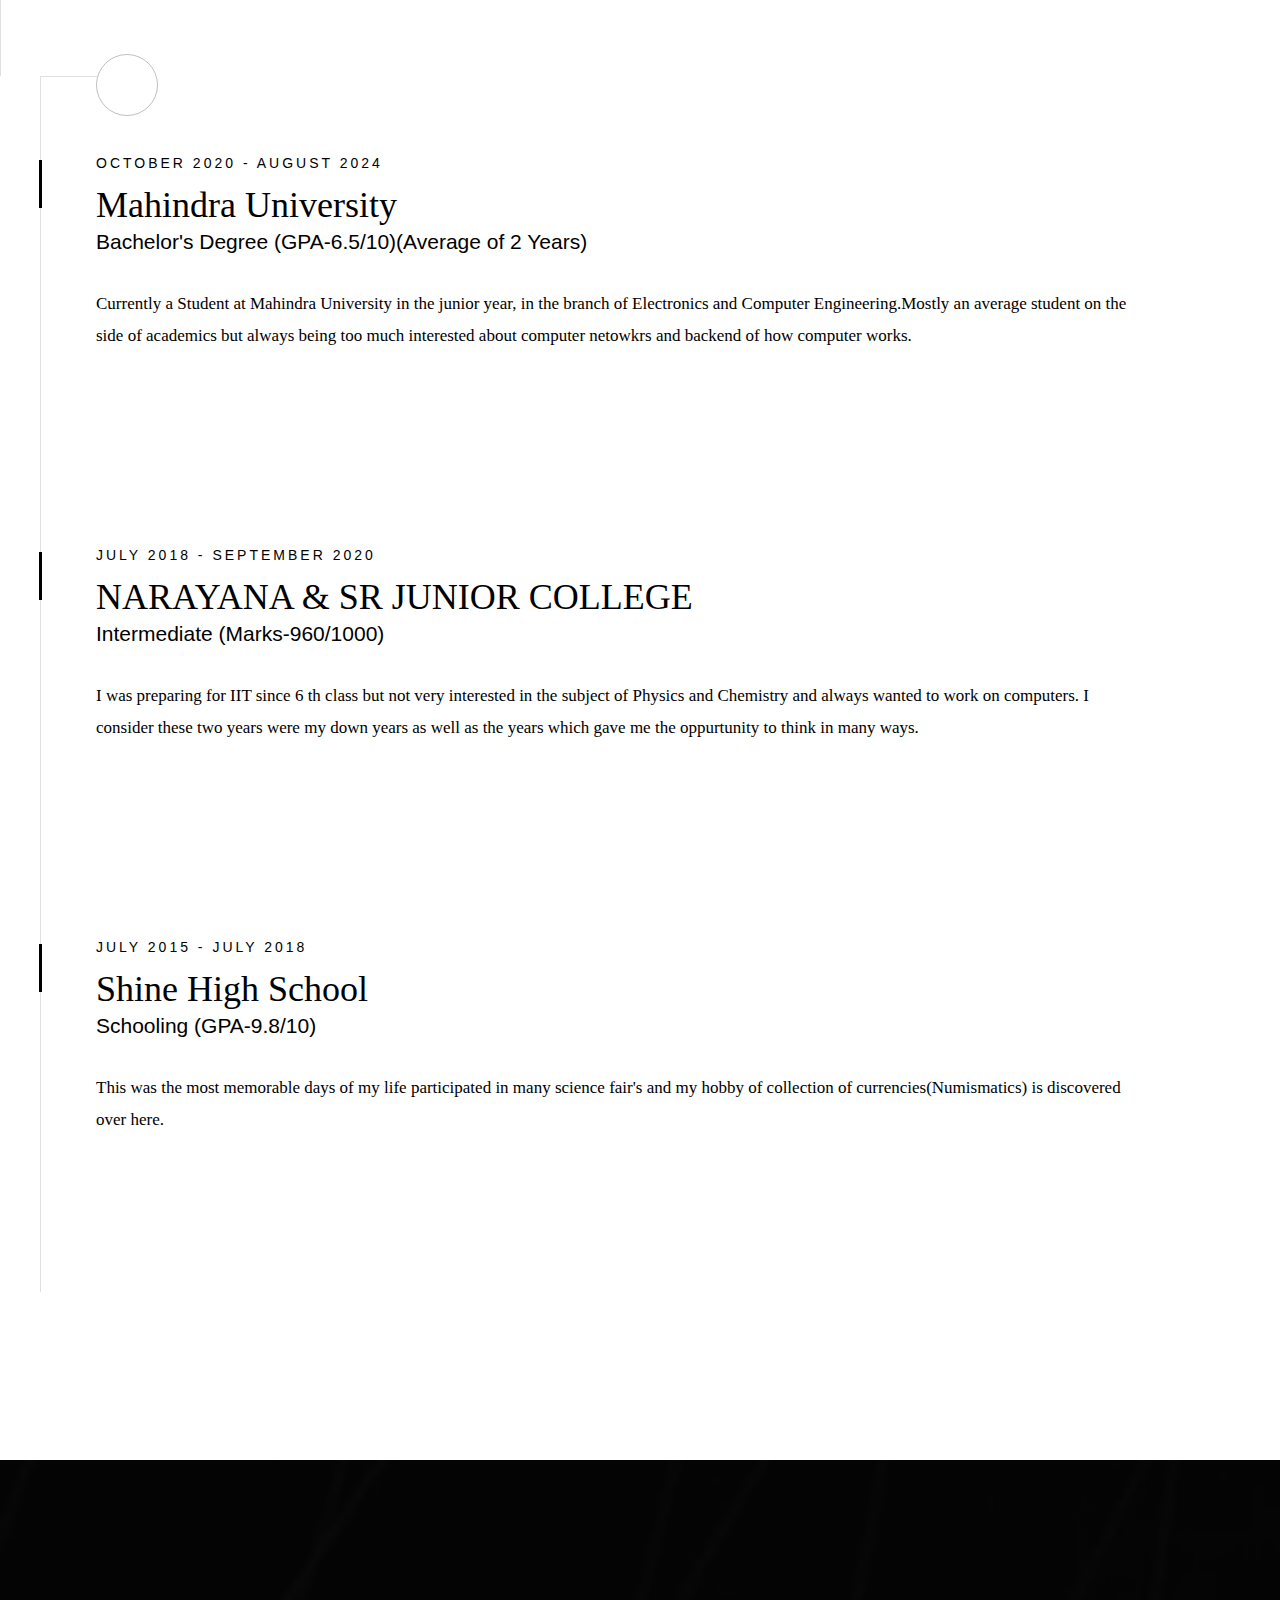
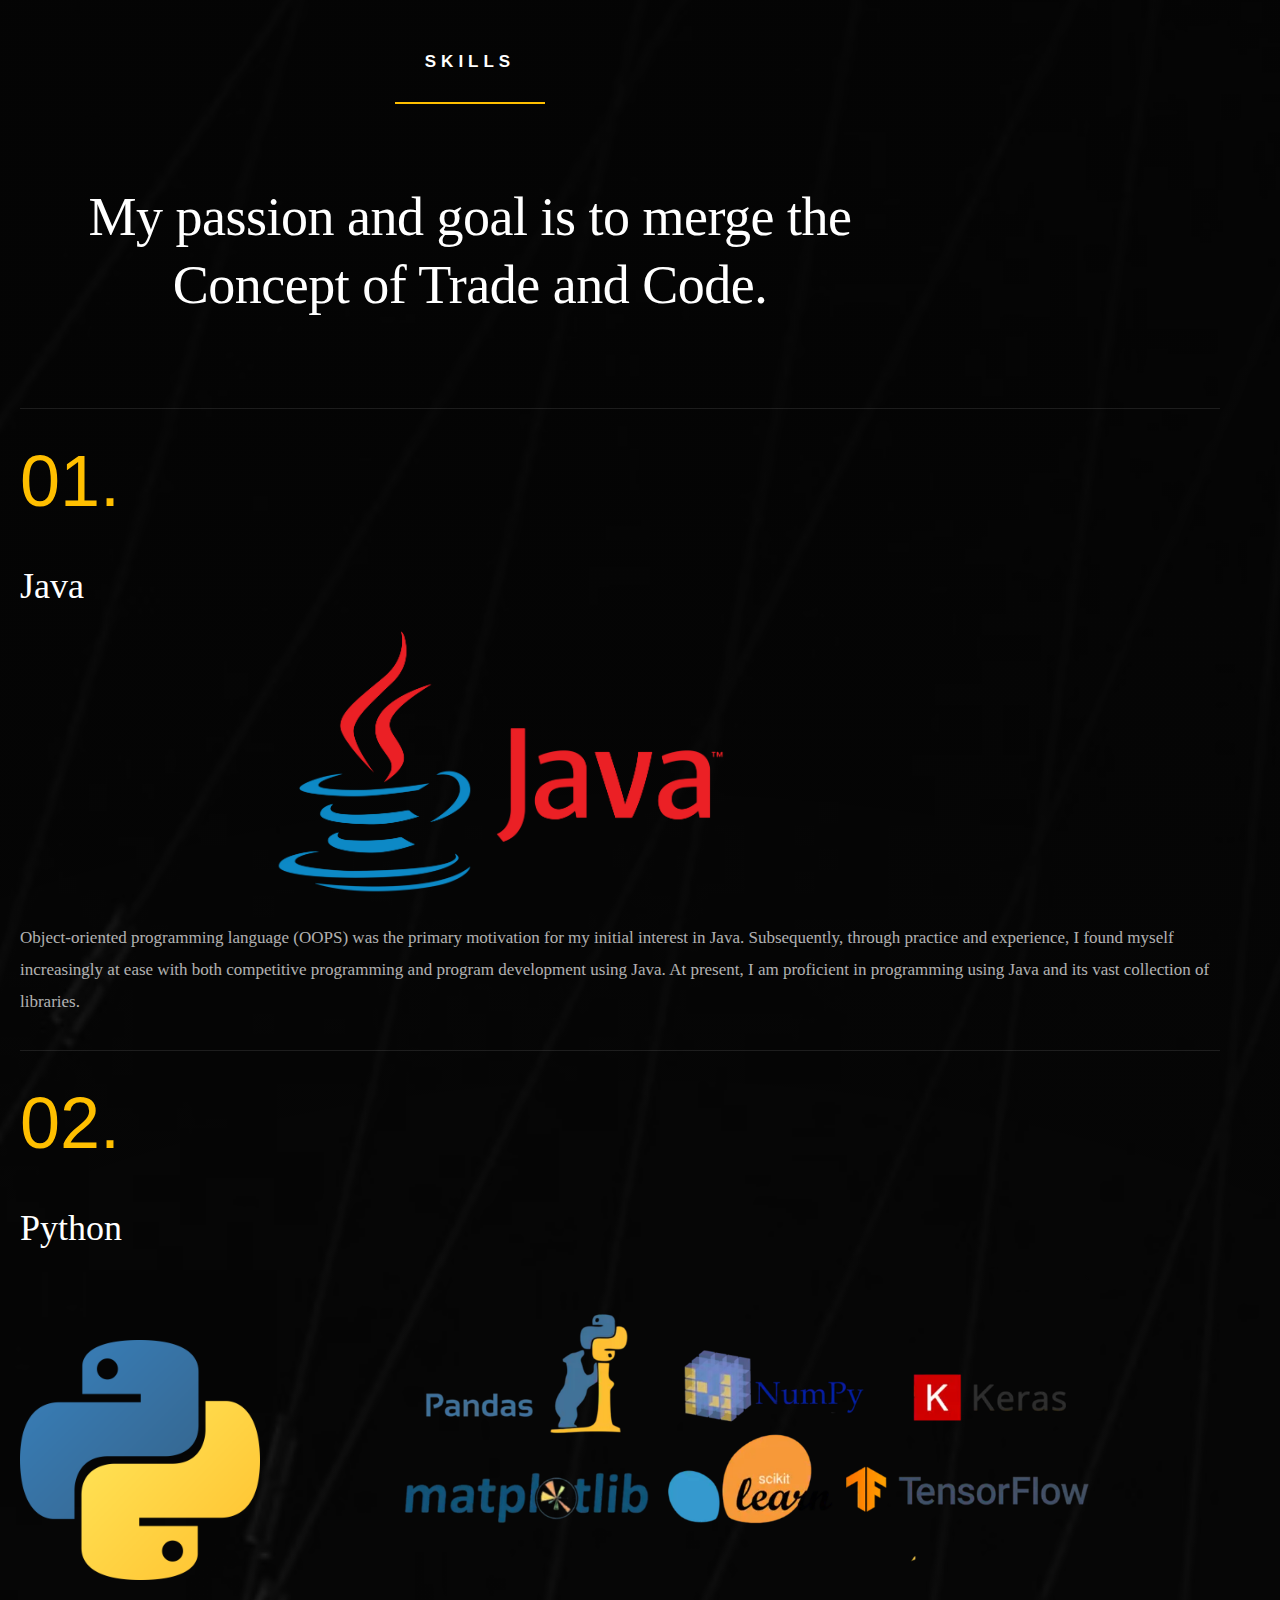
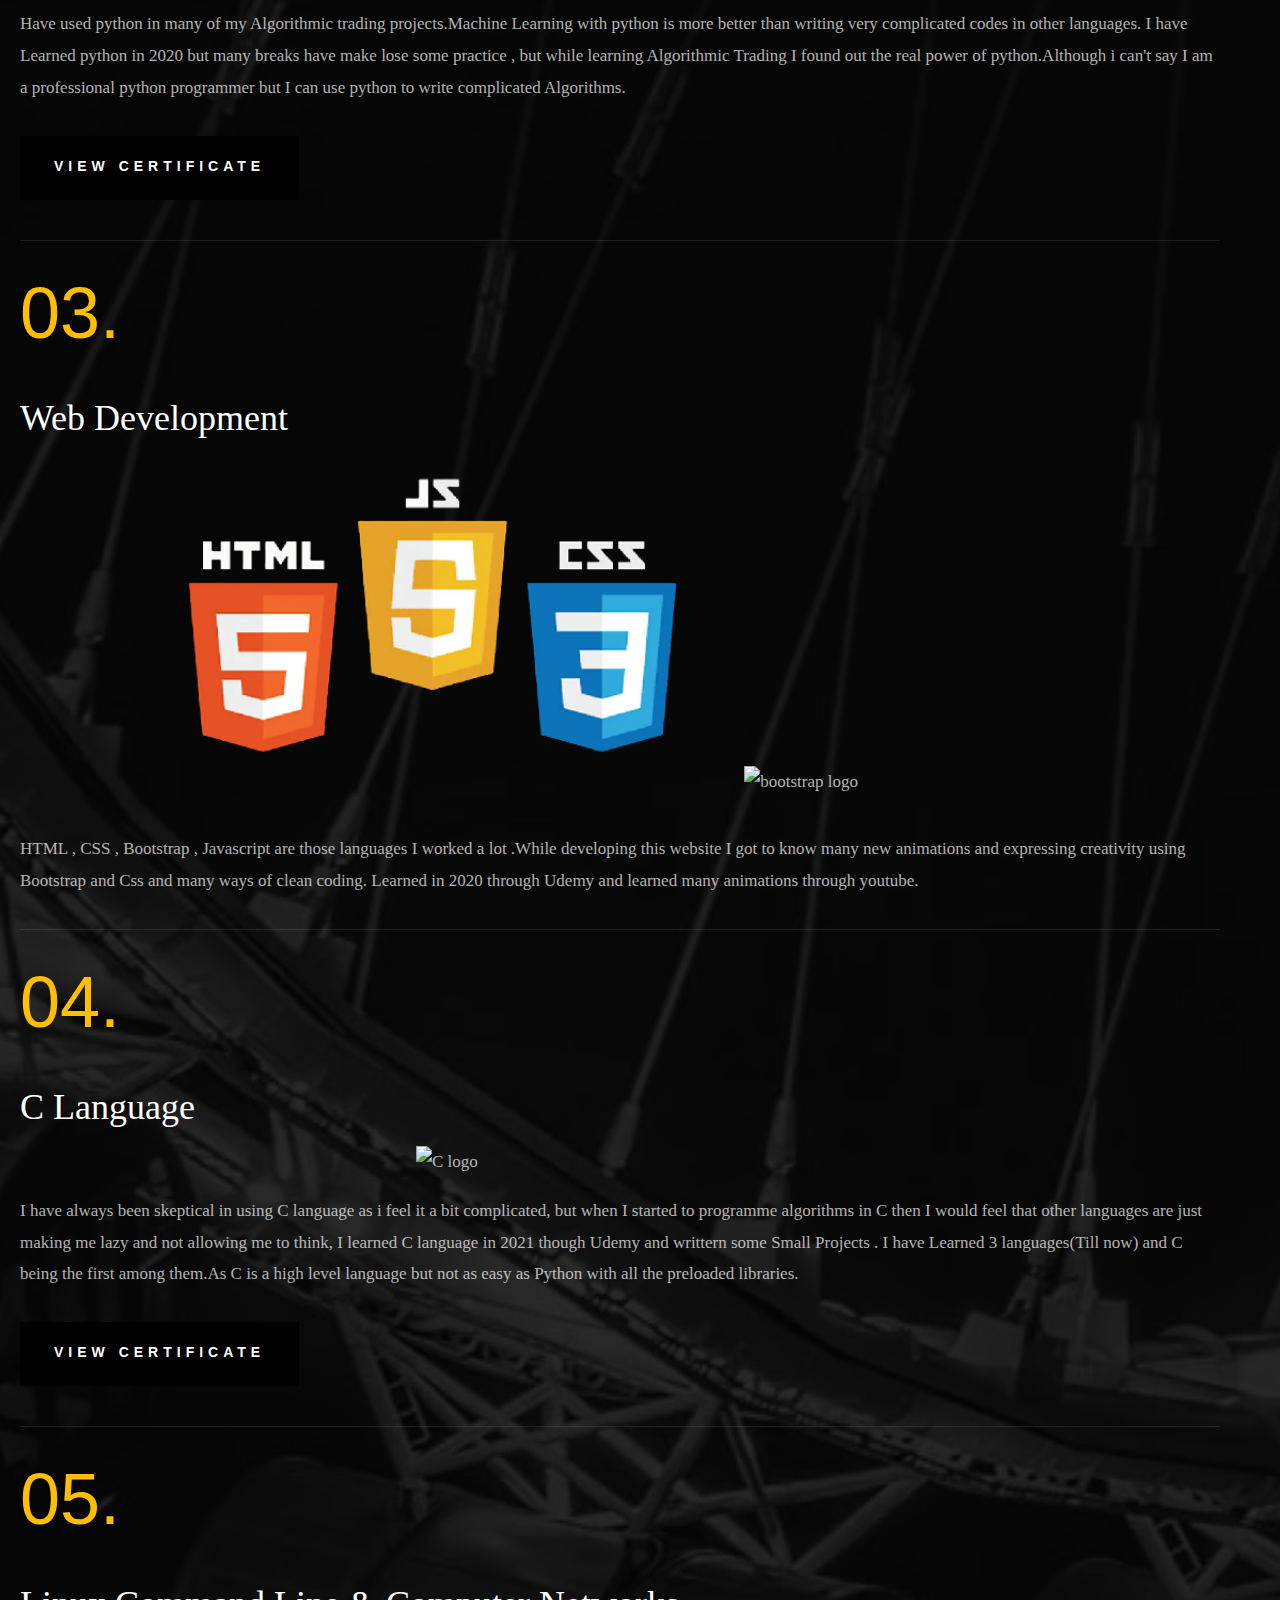
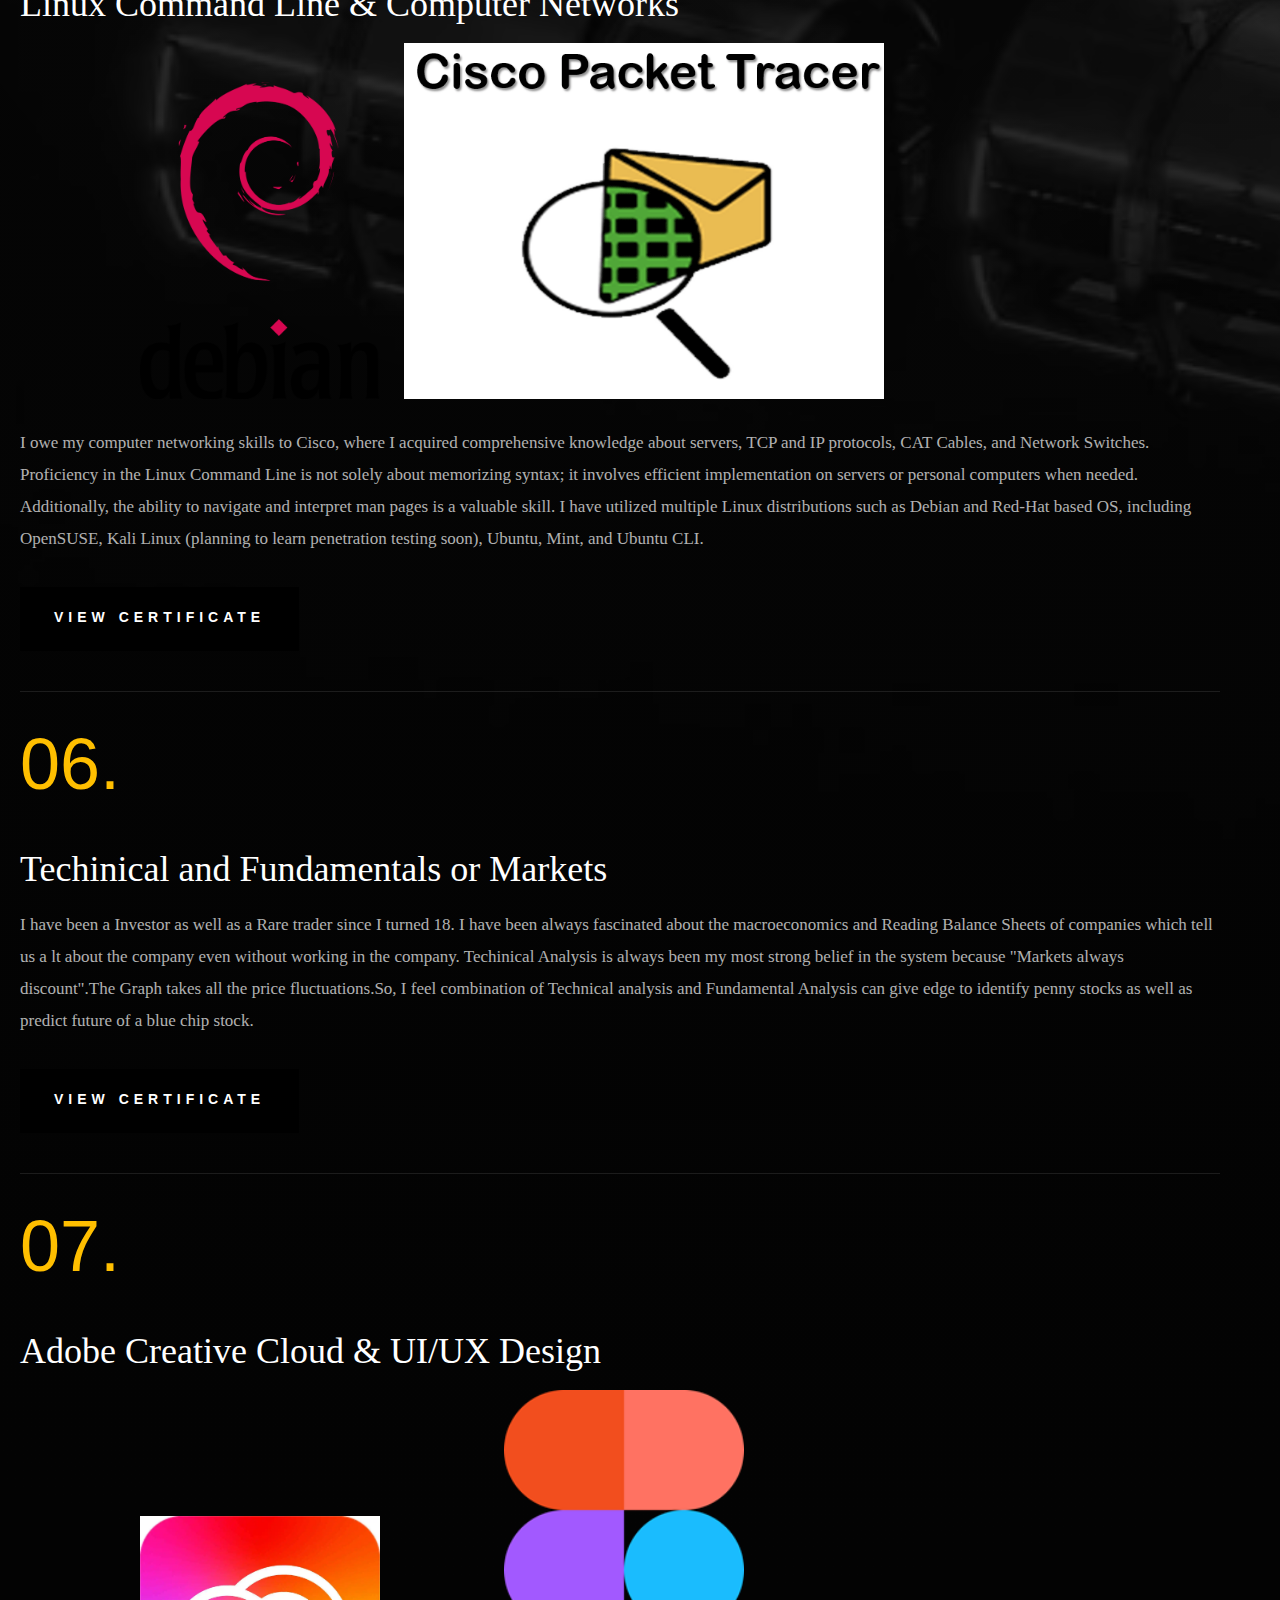
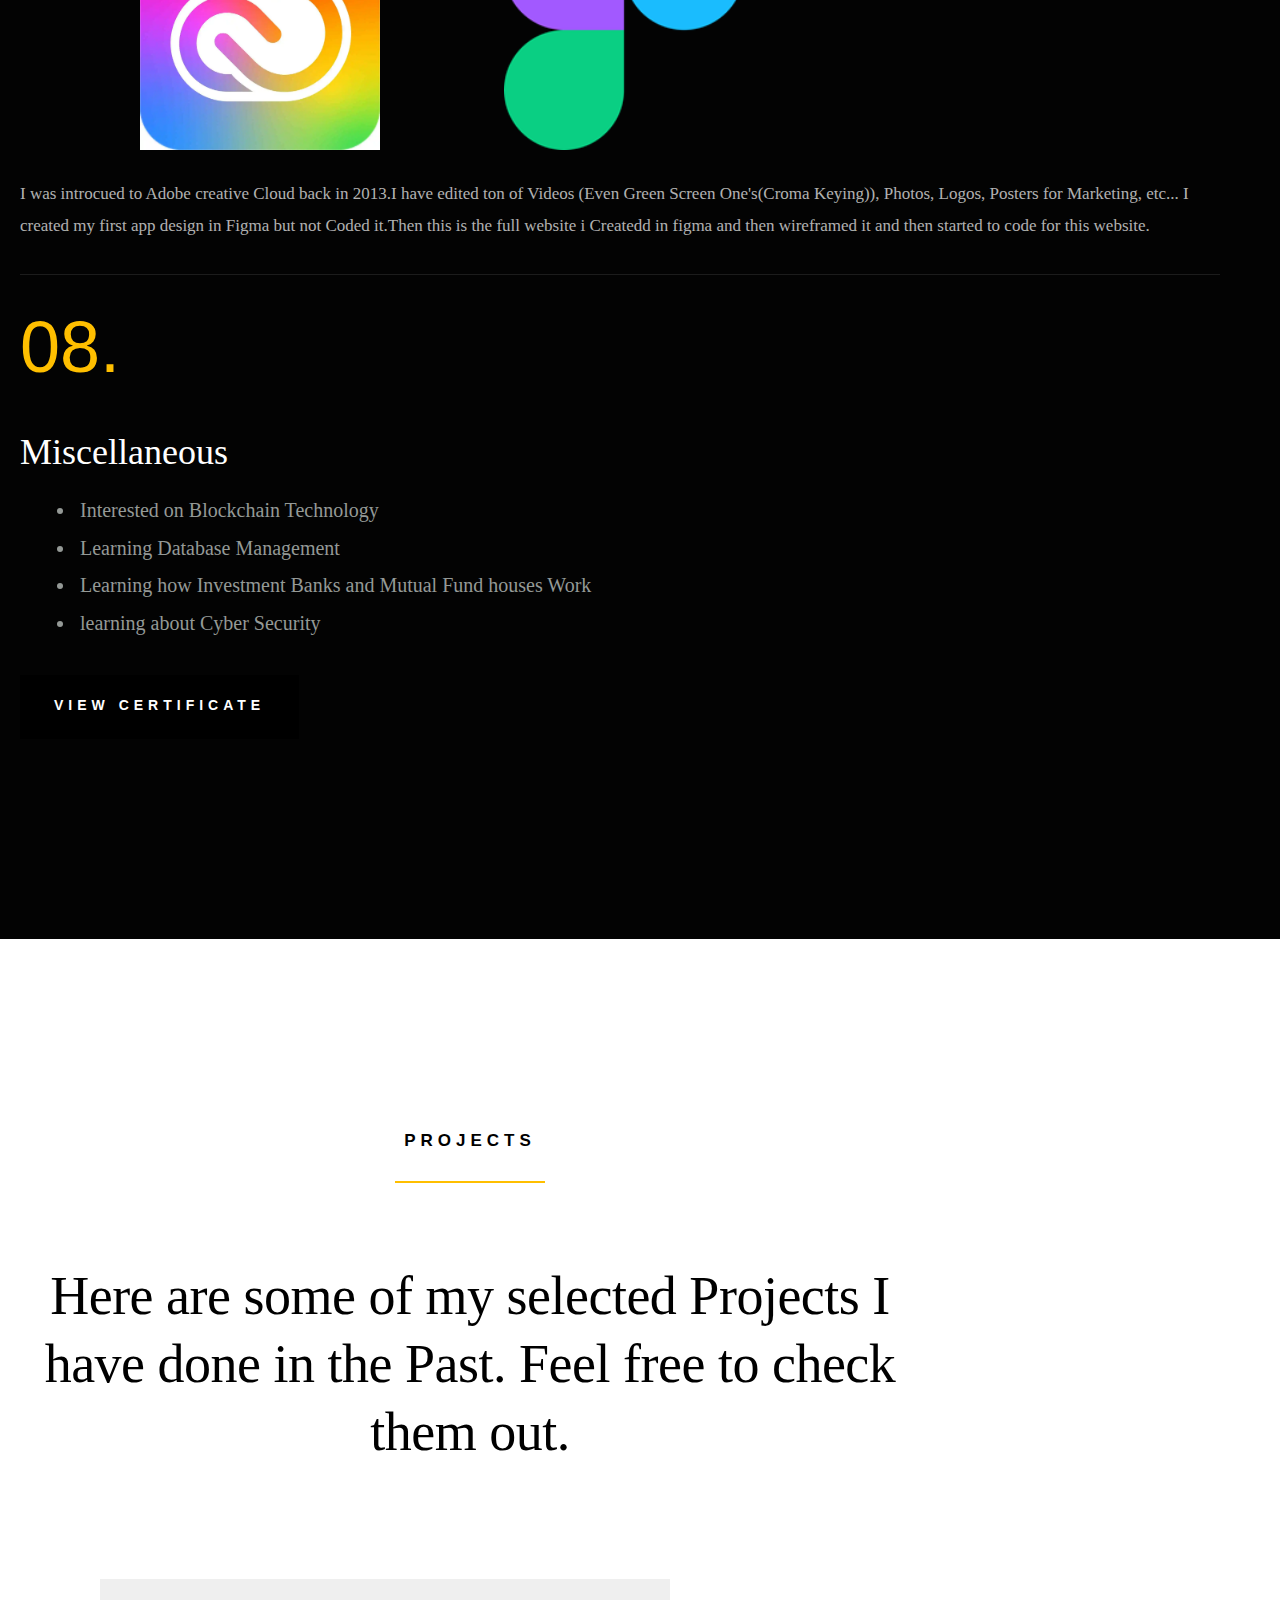
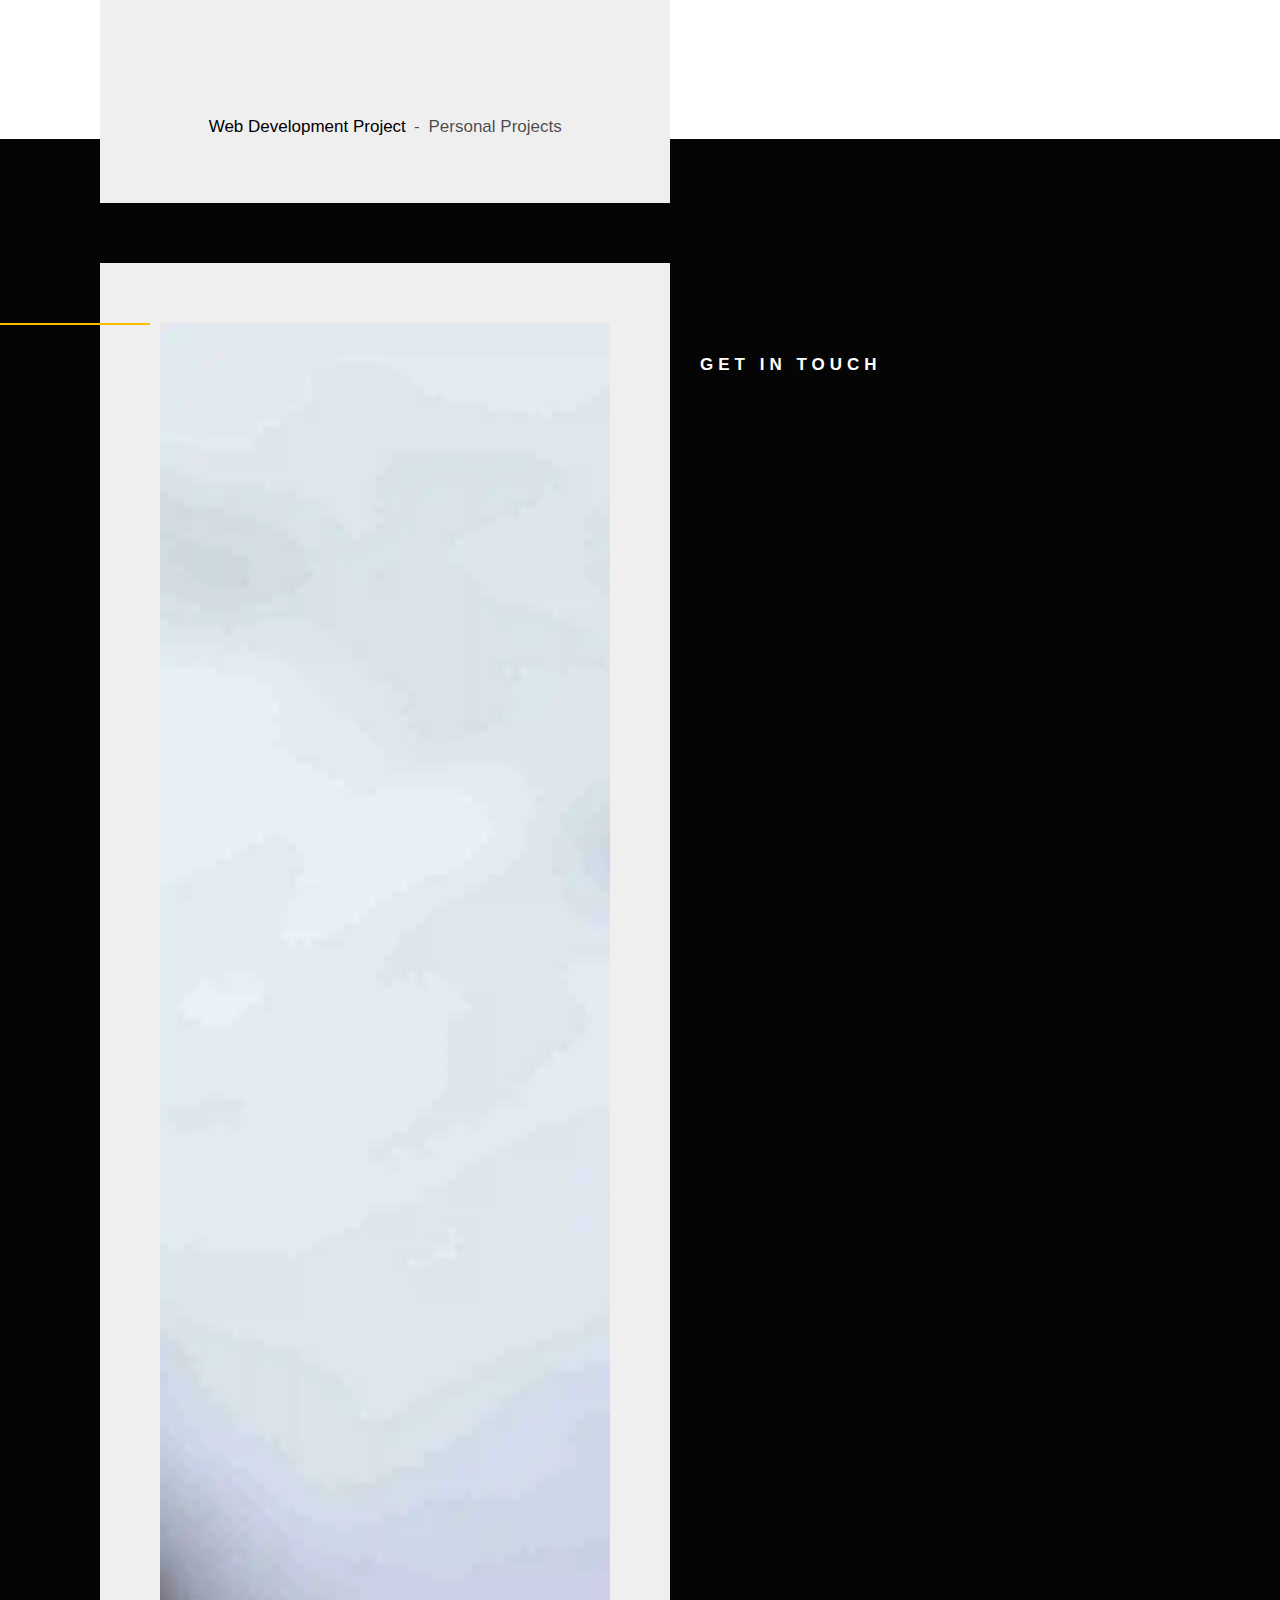
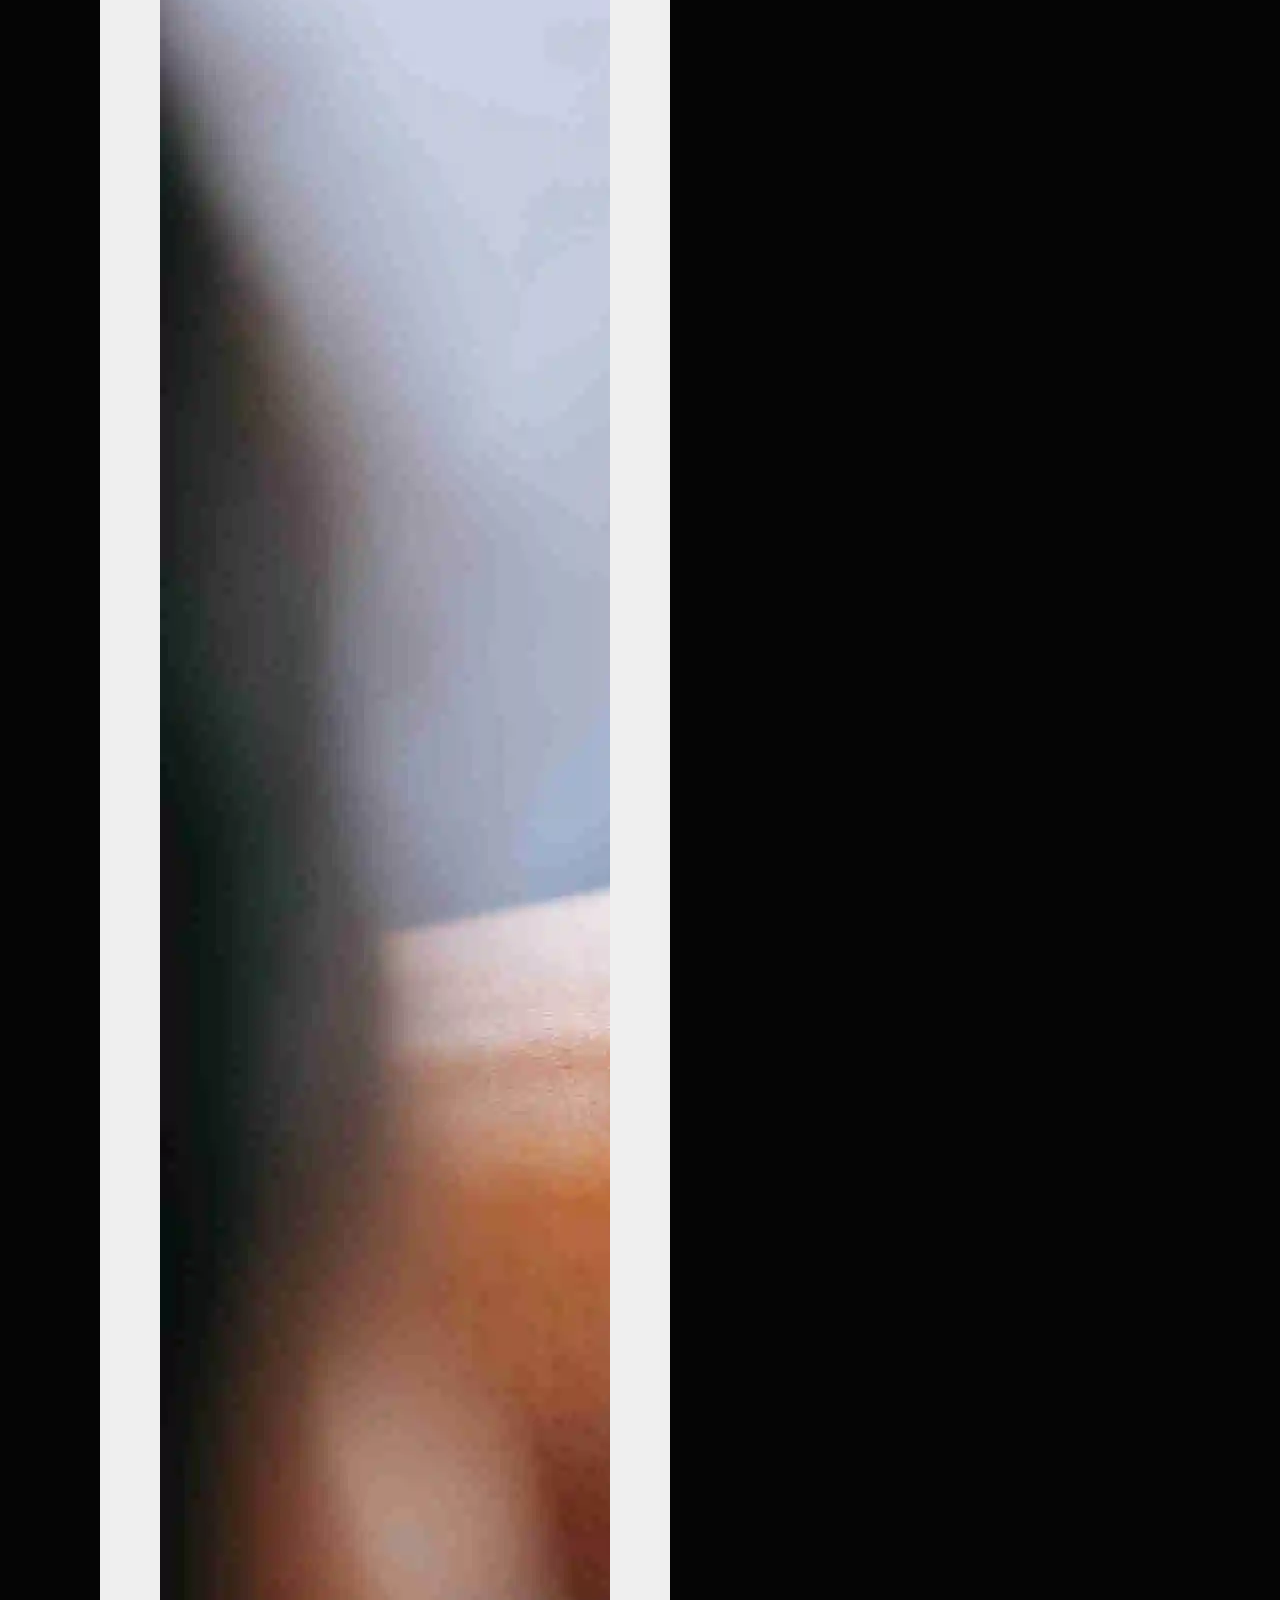
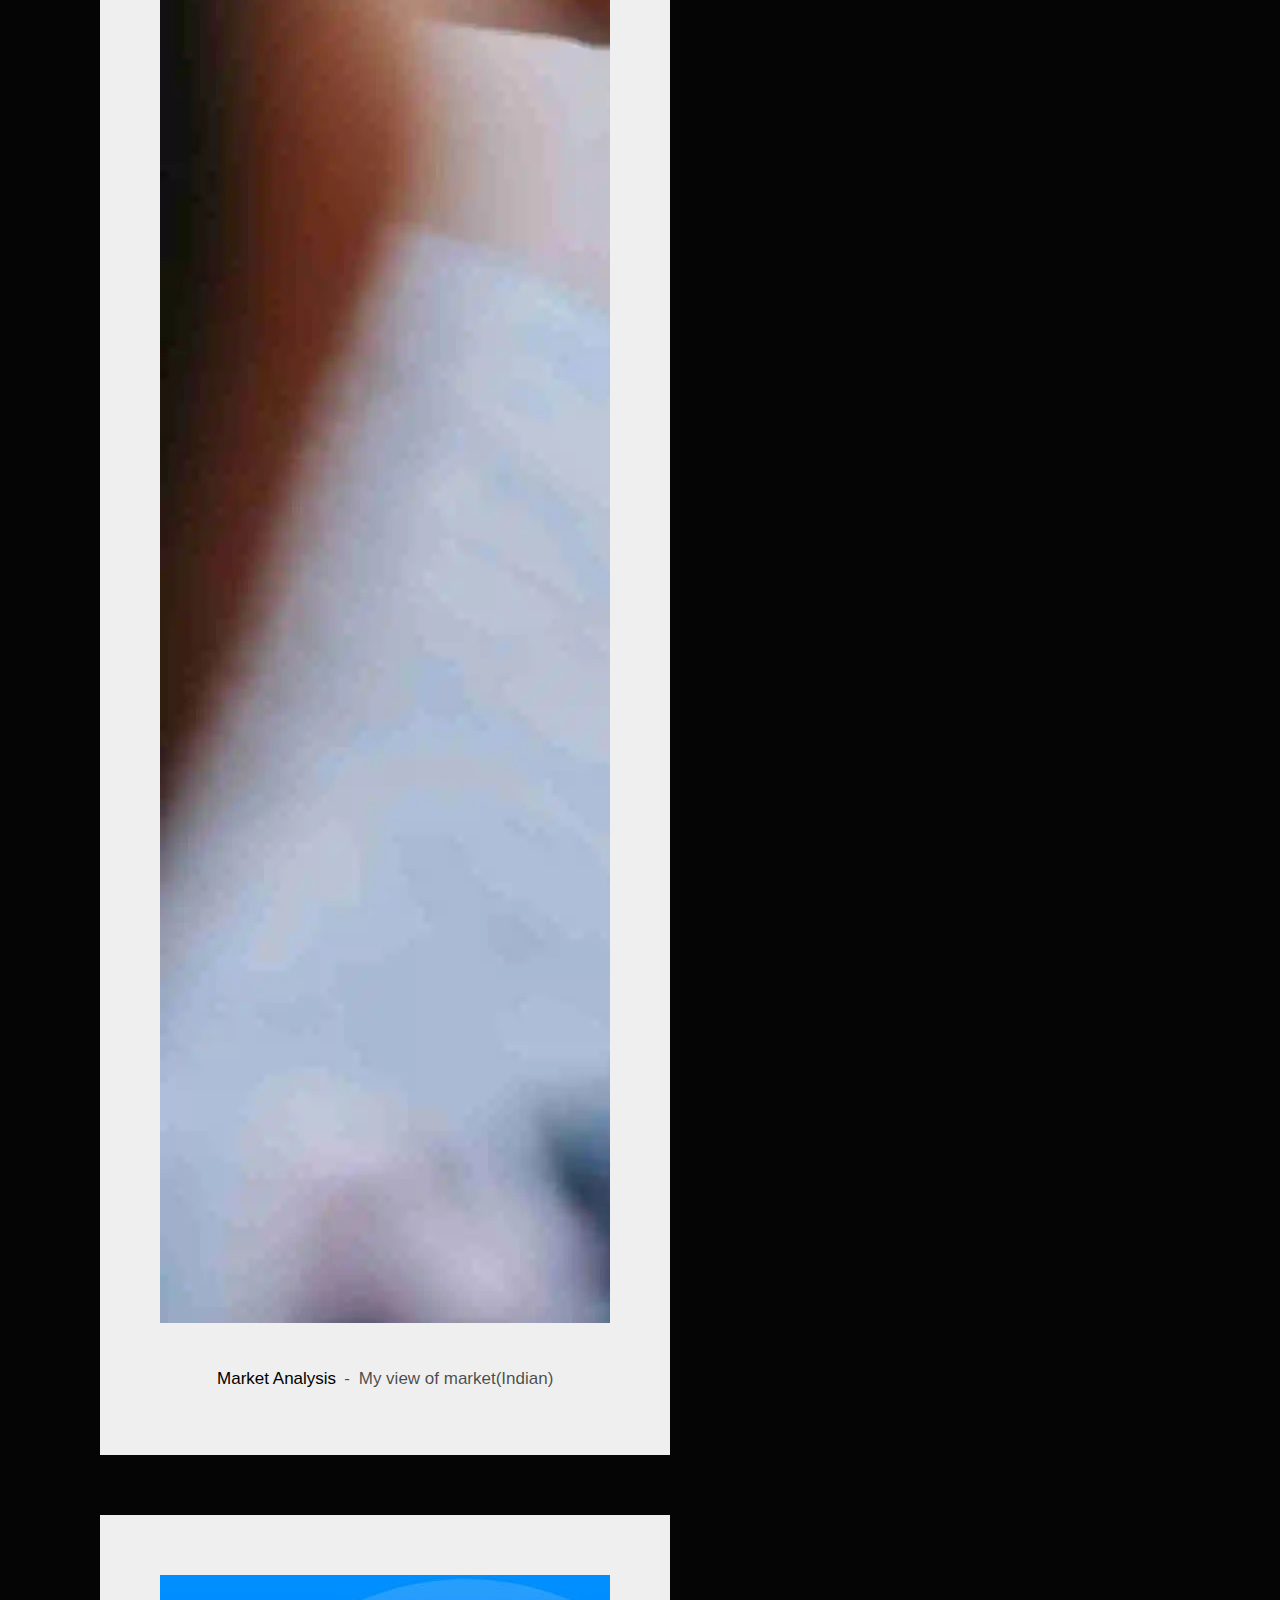
==== commit 1889c95e: "17Mar2023" ====
--- a/index.html
+++ b/index.html
@@ -169,7 +169,7 @@
                                 <h5>Personal Project </h5>
                             </div>
                             <div class="timeline__desc">
-                                <p>This is a personal thing I Do to get the accurate result making companies data based on various factors. I was fascinated by the markets not only equity but Options and Future Markets </p>
+                                <p>As an individual, I engage in a practice aimed at obtaining precise results by analyzing company data using diverse variables. My interest in financial markets extends beyond equity, encompassing options and future markets as well.</p>
                             </div>
                         </div>
 
@@ -181,7 +181,7 @@
                                 <h5>Adobe Creative Cloud (2 year Experience)</h5>
                             </div>
                             <div class="timeline__desc">
-                                <p>I have done some freelancing work on fiver and upwork for three months. I was low paid I know but I wanted just to be more familiar with the syntax of web development. Created some animations in css and javascript to customers.Designed Some logos and edited some videos.</p>
+                                <p>Over a period of three months, I engaged in freelance work on Fiverr and Upwork. Although the compensation was relatively low, my primary goal was to gain proficiency in web development syntax. During this time, I undertook several projects, including the creation of animations using CSS and JavaScript, designing logos, and editing videos for clients.</p>
                             </div>
                         </div>
                     </div>
@@ -537,7 +537,7 @@
                 <p class="section-desc">
                 I'm happy to connect, listen and help. Let's work together and build
                 something awesome. Let's turn your idea to an even greater product.
-                <a href="mailto:rithikreddy.matta18@gmail.com">Email Me</a>.
+                <a href="mailto:mattarithikreddy@gmail.com">Email Me</a>.
                 </p>
             </div>
         </div>
